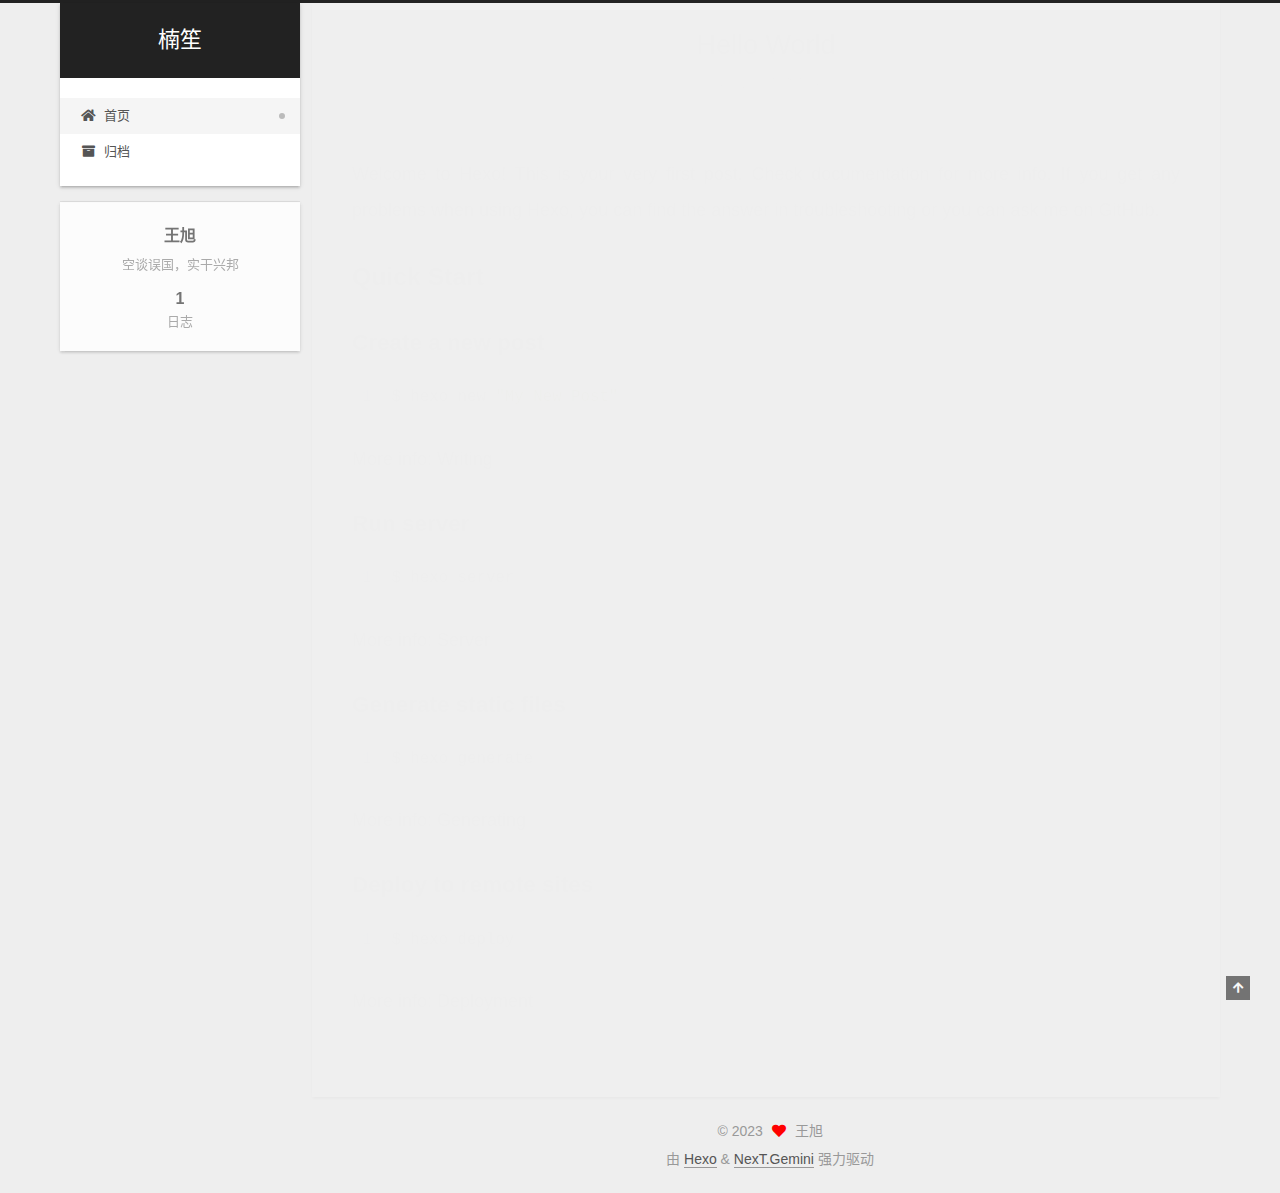
==== index.html @ dfc3b197 "Site updated: 2023-07-08 10:29:08" ====
<!DOCTYPE html>
<html lang="zh-CN">
<head>
  <meta charset="UTF-8">
<meta name="viewport" content="width=device-width, initial-scale=1, maximum-scale=2">
<meta name="theme-color" content="#222">
<meta name="generator" content="Hexo 6.3.0">
  <link rel="apple-touch-icon" sizes="180x180" href="/images/apple-touch-icon-next.png">
  <link rel="icon" type="image/png" sizes="32x32" href="/images/favicon-32x32-next.png">
  <link rel="icon" type="image/png" sizes="16x16" href="/images/favicon-16x16-next.png">
  <link rel="mask-icon" href="/images/logo.svg" color="#222">

<link rel="stylesheet" href="/css/main.css">


<link rel="stylesheet" href="/lib/font-awesome/css/all.min.css">

<script id="hexo-configurations">
    var NexT = window.NexT || {};
    var CONFIG = {"hostname":"example.com","root":"/","scheme":"Gemini","version":"7.8.0","exturl":false,"sidebar":{"position":"left","display":"post","padding":18,"offset":12,"onmobile":false},"copycode":{"enable":false,"show_result":false,"style":null},"back2top":{"enable":true,"sidebar":false,"scrollpercent":false},"bookmark":{"enable":false,"color":"#222","save":"auto"},"fancybox":false,"mediumzoom":false,"lazyload":false,"pangu":false,"comments":{"style":"tabs","active":null,"storage":true,"lazyload":false,"nav":null},"algolia":{"hits":{"per_page":10},"labels":{"input_placeholder":"Search for Posts","hits_empty":"We didn't find any results for the search: ${query}","hits_stats":"${hits} results found in ${time} ms"}},"localsearch":{"enable":false,"trigger":"auto","top_n_per_article":1,"unescape":false,"preload":false},"motion":{"enable":true,"async":false,"transition":{"post_block":"fadeIn","post_header":"slideDownIn","post_body":"slideDownIn","coll_header":"slideLeftIn","sidebar":"slideUpIn"}}};
  </script>

  <meta name="description" content="空谈误国，实干兴邦">
<meta property="og:type" content="website">
<meta property="og:title" content="楠笙">
<meta property="og:url" content="http://example.com/index.html">
<meta property="og:site_name" content="楠笙">
<meta property="og:description" content="空谈误国，实干兴邦">
<meta property="og:locale" content="zh_CN">
<meta property="article:author" content="王旭">
<meta name="twitter:card" content="summary">

<link rel="canonical" href="http://example.com/">


<script id="page-configurations">
  // https://hexo.io/docs/variables.html
  CONFIG.page = {
    sidebar: "",
    isHome : true,
    isPost : false,
    lang   : 'zh-CN'
  };
</script>

  <title>楠笙</title>
  






  <noscript>
  <style>
  .use-motion .brand,
  .use-motion .menu-item,
  .sidebar-inner,
  .use-motion .post-block,
  .use-motion .pagination,
  .use-motion .comments,
  .use-motion .post-header,
  .use-motion .post-body,
  .use-motion .collection-header { opacity: initial; }

  .use-motion .site-title,
  .use-motion .site-subtitle {
    opacity: initial;
    top: initial;
  }

  .use-motion .logo-line-before i { left: initial; }
  .use-motion .logo-line-after i { right: initial; }
  </style>
</noscript>

</head>

<body itemscope itemtype="http://schema.org/WebPage">
  <div class="container use-motion">
    <div class="headband"></div>

    <header class="header" itemscope itemtype="http://schema.org/WPHeader">
      <div class="header-inner"><div class="site-brand-container">
  <div class="site-nav-toggle">
    <div class="toggle" aria-label="切换导航栏">
      <span class="toggle-line toggle-line-first"></span>
      <span class="toggle-line toggle-line-middle"></span>
      <span class="toggle-line toggle-line-last"></span>
    </div>
  </div>

  <div class="site-meta">

    <a href="/" class="brand" rel="start">
      <span class="logo-line-before"><i></i></span>
      <h1 class="site-title">楠笙</h1>
      <span class="logo-line-after"><i></i></span>
    </a>
  </div>

  <div class="site-nav-right">
    <div class="toggle popup-trigger">
    </div>
  </div>
</div>




<nav class="site-nav">
  <ul id="menu" class="main-menu menu">
        <li class="menu-item menu-item-home">

    <a href="/" rel="section"><i class="fa fa-home fa-fw"></i>首页</a>

  </li>
        <li class="menu-item menu-item-archives">

    <a href="/archives/" rel="section"><i class="fa fa-archive fa-fw"></i>归档</a>

  </li>
  </ul>
</nav>




</div>
    </header>

    
  <div class="back-to-top">
    <i class="fa fa-arrow-up"></i>
    <span>0%</span>
  </div>


    <main class="main">
      <div class="main-inner">
        <div class="content-wrap">
          

          <div class="content index posts-expand">
            
      
  
  
  <article itemscope itemtype="http://schema.org/Article" class="post-block" lang="zh-CN">
    <link itemprop="mainEntityOfPage" href="http://example.com/2023/07/08/hello-world/">

    <span hidden itemprop="author" itemscope itemtype="http://schema.org/Person">
      <meta itemprop="image" content="/images/avatar.gif">
      <meta itemprop="name" content="王旭">
      <meta itemprop="description" content="空谈误国，实干兴邦">
    </span>

    <span hidden itemprop="publisher" itemscope itemtype="http://schema.org/Organization">
      <meta itemprop="name" content="楠笙">
    </span>
      <header class="post-header">
        <h2 class="post-title" itemprop="name headline">
          
            <a href="/2023/07/08/hello-world/" class="post-title-link" itemprop="url">Hello World</a>
        </h2>

        <div class="post-meta">
            <span class="post-meta-item">
              <span class="post-meta-item-icon">
                <i class="far fa-calendar"></i>
              </span>
              <span class="post-meta-item-text">发表于</span>

              <time title="创建时间：2023-07-08 09:35:54" itemprop="dateCreated datePublished" datetime="2023-07-08T09:35:54+08:00">2023-07-08</time>
            </span>

          

        </div>
      </header>

    
    
    
    <div class="post-body" itemprop="articleBody">

      
          <p>Welcome to <a target="_blank" rel="noopener" href="https://hexo.io/">Hexo</a>! This is your very first post. Check <a target="_blank" rel="noopener" href="https://hexo.io/docs/">documentation</a> for more info. If you get any problems when using Hexo, you can find the answer in <a target="_blank" rel="noopener" href="https://hexo.io/docs/troubleshooting.html">troubleshooting</a> or you can ask me on <a target="_blank" rel="noopener" href="https://github.com/hexojs/hexo/issues">GitHub</a>.</p>
<h2 id="Quick-Start"><a href="#Quick-Start" class="headerlink" title="Quick Start"></a>Quick Start</h2><h3 id="Create-a-new-post"><a href="#Create-a-new-post" class="headerlink" title="Create a new post"></a>Create a new post</h3><figure class="highlight bash"><table><tr><td class="gutter"><pre><span class="line">1</span><br></pre></td><td class="code"><pre><span class="line">$ hexo new <span class="string">&quot;My New Post&quot;</span></span><br></pre></td></tr></table></figure>

<p>More info: <a target="_blank" rel="noopener" href="https://hexo.io/docs/writing.html">Writing</a></p>
<h3 id="Run-server"><a href="#Run-server" class="headerlink" title="Run server"></a>Run server</h3><figure class="highlight bash"><table><tr><td class="gutter"><pre><span class="line">1</span><br></pre></td><td class="code"><pre><span class="line">$ hexo server</span><br></pre></td></tr></table></figure>

<p>More info: <a target="_blank" rel="noopener" href="https://hexo.io/docs/server.html">Server</a></p>
<h3 id="Generate-static-files"><a href="#Generate-static-files" class="headerlink" title="Generate static files"></a>Generate static files</h3><figure class="highlight bash"><table><tr><td class="gutter"><pre><span class="line">1</span><br></pre></td><td class="code"><pre><span class="line">$ hexo generate</span><br></pre></td></tr></table></figure>

<p>More info: <a target="_blank" rel="noopener" href="https://hexo.io/docs/generating.html">Generating</a></p>
<h3 id="Deploy-to-remote-sites"><a href="#Deploy-to-remote-sites" class="headerlink" title="Deploy to remote sites"></a>Deploy to remote sites</h3><figure class="highlight bash"><table><tr><td class="gutter"><pre><span class="line">1</span><br></pre></td><td class="code"><pre><span class="line">$ hexo deploy</span><br></pre></td></tr></table></figure>

<p>More info: <a target="_blank" rel="noopener" href="https://hexo.io/docs/one-command-deployment.html">Deployment</a></p>

      
    </div>

    
    
    
      <footer class="post-footer">
        <div class="post-eof"></div>
      </footer>
  </article>
  
  
  


  



          </div>
          

<script>
  window.addEventListener('tabs:register', () => {
    let { activeClass } = CONFIG.comments;
    if (CONFIG.comments.storage) {
      activeClass = localStorage.getItem('comments_active') || activeClass;
    }
    if (activeClass) {
      let activeTab = document.querySelector(`a[href="#comment-${activeClass}"]`);
      if (activeTab) {
        activeTab.click();
      }
    }
  });
  if (CONFIG.comments.storage) {
    window.addEventListener('tabs:click', event => {
      if (!event.target.matches('.tabs-comment .tab-content .tab-pane')) return;
      let commentClass = event.target.classList[1];
      localStorage.setItem('comments_active', commentClass);
    });
  }
</script>

        </div>
          
  
  <div class="toggle sidebar-toggle">
    <span class="toggle-line toggle-line-first"></span>
    <span class="toggle-line toggle-line-middle"></span>
    <span class="toggle-line toggle-line-last"></span>
  </div>

  <aside class="sidebar">
    <div class="sidebar-inner">

      <ul class="sidebar-nav motion-element">
        <li class="sidebar-nav-toc">
          文章目录
        </li>
        <li class="sidebar-nav-overview">
          站点概览
        </li>
      </ul>

      <!--noindex-->
      <div class="post-toc-wrap sidebar-panel">
      </div>
      <!--/noindex-->

      <div class="site-overview-wrap sidebar-panel">
        <div class="site-author motion-element" itemprop="author" itemscope itemtype="http://schema.org/Person">
  <p class="site-author-name" itemprop="name">王旭</p>
  <div class="site-description" itemprop="description">空谈误国，实干兴邦</div>
</div>
<div class="site-state-wrap motion-element">
  <nav class="site-state">
      <div class="site-state-item site-state-posts">
          <a href="/archives/">
        
          <span class="site-state-item-count">1</span>
          <span class="site-state-item-name">日志</span>
        </a>
      </div>
  </nav>
</div>



      </div>

    </div>
  </aside>
  <div id="sidebar-dimmer"></div>


      </div>
    </main>

    <footer class="footer">
      <div class="footer-inner">
        

        

<div class="copyright">
  
  &copy; 
  <span itemprop="copyrightYear">2023</span>
  <span class="with-love">
    <i class="fa fa-heart"></i>
  </span>
  <span class="author" itemprop="copyrightHolder">王旭</span>
</div>
  <div class="powered-by">由 <a href="https://hexo.io/" class="theme-link" rel="noopener" target="_blank">Hexo</a> & <a href="https://theme-next.org/" class="theme-link" rel="noopener" target="_blank">NexT.Gemini</a> 强力驱动
  </div>

        








      </div>
    </footer>
  </div>

  
  <script src="/lib/anime.min.js"></script>
  <script src="/lib/velocity/velocity.min.js"></script>
  <script src="/lib/velocity/velocity.ui.min.js"></script>

<script src="/js/utils.js"></script>

<script src="/js/motion.js"></script>


<script src="/js/schemes/pisces.js"></script>


<script src="/js/next-boot.js"></script>




  















  

  

</body>
</html>
---- css/main.css ----
:root {
  --body-bg-color: #eee;
  --content-bg-color: #fff;
  --card-bg-color: #f5f5f5;
  --text-color: #555;
  --blockquote-color: #666;
  --link-color: #555;
  --link-hover-color: #222;
  --brand-color: #fff;
  --brand-hover-color: #fff;
  --table-row-odd-bg-color: #f9f9f9;
  --table-row-hover-bg-color: #f5f5f5;
  --menu-item-bg-color: #f5f5f5;
  --btn-default-bg: #fff;
  --btn-default-color: #555;
  --btn-default-border-color: #555;
  --btn-default-hover-bg: #222;
  --btn-default-hover-color: #fff;
  --btn-default-hover-border-color: #222;
}
html {
  line-height: 1.15; /* 1 */
  -webkit-text-size-adjust: 100%; /* 2 */
}
body {
  margin: 0;
}
main {
  display: block;
}
h1 {
  font-size: 2em;
  margin: 0.67em 0;
}
hr {
  box-sizing: content-box; /* 1 */
  height: 0; /* 1 */
  overflow: visible; /* 2 */
}
pre {
  font-family: monospace, monospace; /* 1 */
  font-size: 1em; /* 2 */
}
a {
  background: transparent;
}
abbr[title] {
  border-bottom: none; /* 1 */
  text-decoration: underline; /* 2 */
  text-decoration: underline dotted; /* 2 */
}
b,
strong {
  font-weight: bolder;
}
code,
kbd,
samp {
  font-family: monospace, monospace; /* 1 */
  font-size: 1em; /* 2 */
}
small {
  font-size: 80%;
}
sub,
sup {
  font-size: 75%;
  line-height: 0;
  position: relative;
  vertical-align: baseline;
}
sub {
  bottom: -0.25em;
}
sup {
  top: -0.5em;
}
img {
  border-style: none;
}
button,
input,
optgroup,
select,
textarea {
  font-family: inherit; /* 1 */
  font-size: 100%; /* 1 */
  line-height: 1.15; /* 1 */
  margin: 0; /* 2 */
}
button,
input {
/* 1 */
  overflow: visible;
}
button,
select {
/* 1 */
  text-transform: none;
}
button,
[type='button'],
[type='reset'],
[type='submit'] {
  -webkit-appearance: button;
}
button::-moz-focus-inner,
[type='button']::-moz-focus-inner,
[type='reset']::-moz-focus-inner,
[type='submit']::-moz-focus-inner {
  border-style: none;
  padding: 0;
}
button:-moz-focusring,
[type='button']:-moz-focusring,
[type='reset']:-moz-focusring,
[type='submit']:-moz-focusring {
  outline: 1px dotted ButtonText;
}
fieldset {
  padding: 0.35em 0.75em 0.625em;
}
legend {
  box-sizing: border-box; /* 1 */
  color: inherit; /* 2 */
  display: table; /* 1 */
  max-width: 100%; /* 1 */
  padding: 0; /* 3 */
  white-space: normal; /* 1 */
}
progress {
  vertical-align: baseline;
}
textarea {
  overflow: auto;
}
[type='checkbox'],
[type='radio'] {
  box-sizing: border-box; /* 1 */
  padding: 0; /* 2 */
}
[type='number']::-webkit-inner-spin-button,
[type='number']::-webkit-outer-spin-button {
  height: auto;
}
[type='search'] {
  outline-offset: -2px; /* 2 */
  -webkit-appearance: textfield; /* 1 */
}
[type='search']::-webkit-search-decoration {
  -webkit-appearance: none;
}
::-webkit-file-upload-button {
  font: inherit; /* 2 */
  -webkit-appearance: button; /* 1 */
}
details {
  display: block;
}
summary {
  display: list-item;
}
template {
  display: none;
}
[hidden] {
  display: none;
}
::selection {
  background: #262a30;
  color: #eee;
}
html,
body {
  height: 100%;
}
body {
  background: var(--body-bg-color);
  color: var(--text-color);
  font-family: 'Lato', "PingFang SC", "Microsoft YaHei", sans-serif;
  font-size: 1em;
  line-height: 2;
}
@media (max-width: 991px) {
  body {
    padding-left: 0 !important;
    padding-right: 0 !important;
  }
}
h1,
h2,
h3,
h4,
h5,
h6 {
  font-family: 'Lato', "PingFang SC", "Microsoft YaHei", sans-serif;
  font-weight: bold;
  line-height: 1.5;
  margin: 20px 0 15px;
}
h1 {
  font-size: 1.5em;
}
h2 {
  font-size: 1.375em;
}
h3 {
  font-size: 1.25em;
}
h4 {
  font-size: 1.125em;
}
h5 {
  font-size: 1em;
}
h6 {
  font-size: 0.875em;
}
p {
  margin: 0 0 20px 0;
}
a,
span.exturl {
  border-bottom: 1px solid #999;
  color: var(--link-color);
  outline: 0;
  text-decoration: none;
  overflow-wrap: break-word;
  word-wrap: break-word;
  cursor: pointer;
}
a:hover,
span.exturl:hover {
  border-bottom-color: var(--link-hover-color);
  color: var(--link-hover-color);
}
iframe,
img,
video {
  display: block;
  margin-left: auto;
  margin-right: auto;
  max-width: 100%;
}
hr {
  background-image: repeating-linear-gradient(-45deg, #ddd, #ddd 4px, transparent 4px, transparent 8px);
  border: 0;
  height: 3px;
  margin: 40px 0;
}
blockquote {
  border-left: 4px solid #ddd;
  color: var(--blockquote-color);
  margin: 0;
  padding: 0 15px;
}
blockquote cite::before {
  content: '-';
  padding: 0 5px;
}
dt {
  font-weight: bold;
}
dd {
  margin: 0;
  padding: 0;
}
kbd {
  background-color: #f5f5f5;
  background-image: linear-gradient(#eee, #fff, #eee);
  border: 1px solid #ccc;
  border-radius: 0.2em;
  box-shadow: 0.1em 0.1em 0.2em rgba(0,0,0,0.1);
  color: #555;
  font-family: inherit;
  padding: 0.1em 0.3em;
  white-space: nowrap;
}
.table-container {
  overflow: auto;
}
table {
  border-collapse: collapse;
  border-spacing: 0;
  font-size: 0.875em;
  margin: 0 0 20px 0;
  width: 100%;
}
tbody tr:nth-of-type(odd) {
  background: var(--table-row-odd-bg-color);
}
tbody tr:hover {
  background: var(--table-row-hover-bg-color);
}
caption,
th,
td {
  font-weight: normal;
  padding: 8px;
  vertical-align: middle;
}
th,
td {
  border: 1px solid #ddd;
  border-bottom: 3px solid #ddd;
}
th {
  font-weight: 700;
  padding-bottom: 10px;
}
td {
  border-bottom-width: 1px;
}
.btn {
  background: var(--btn-default-bg);
  border: 2px solid var(--btn-default-border-color);
  border-radius: 2px;
  color: var(--btn-default-color);
  display: inline-block;
  font-size: 0.875em;
  line-height: 2;
  padding: 0 20px;
  text-decoration: none;
  transition-property: background-color;
  transition-delay: 0s;
  transition-duration: 0.2s;
  transition-timing-function: ease-in-out;
}
.btn:hover {
  background: var(--btn-default-hover-bg);
  border-color: var(--btn-default-hover-border-color);
  color: var(--btn-default-hover-color);
}
.btn + .btn {
  margin: 0 0 8px 8px;
}
.btn .fa-fw {
  text-align: left;
  width: 1.285714285714286em;
}
.toggle {
  line-height: 0;
}
.toggle .toggle-line {
  background: #fff;
  display: inline-block;
  height: 2px;
  left: 0;
  position: relative;
  top: 0;
  transition: all 0.4s;
  vertical-align: top;
  width: 100%;
}
.toggle .toggle-line:not(:first-child) {
  margin-top: 3px;
}
.toggle.toggle-arrow .toggle-line-first {
  left: 50%;
  top: 2px;
  transform: rotate(45deg);
  width: 50%;
}
.toggle.toggle-arrow .toggle-line-middle {
  left: 2px;
  width: 90%;
}
.toggle.toggle-arrow .toggle-line-last {
  left: 50%;
  top: -2px;
  transform: rotate(-45deg);
  width: 50%;
}
.toggle.toggle-close .toggle-line-first {
  transform: rotate(-45deg);
  top: 5px;
}
.toggle.toggle-close .toggle-line-middle {
  opacity: 0;
}
.toggle.toggle-close .toggle-line-last {
  transform: rotate(45deg);
  top: -5px;
}
.highlight,
pre {
  background: #f7f7f7;
  color: #4d4d4c;
  line-height: 1.6;
  margin: 0 auto 20px;
}
pre,
code {
  font-family: consolas, Menlo, monospace, "PingFang SC", "Microsoft YaHei";
}
code {
  background: #eee;
  border-radius: 3px;
  color: #555;
  padding: 2px 4px;
  overflow-wrap: break-word;
  word-wrap: break-word;
}
.highlight *::selection {
  background: #d6d6d6;
}
.highlight pre {
  border: 0;
  margin: 0;
  padding: 10px 0;
}
.highlight table {
  border: 0;
  margin: 0;
  width: auto;
}
.highlight td {
  border: 0;
  padding: 0;
}
.highlight figcaption {
  background: #eff2f3;
  color: #4d4d4c;
  display: flex;
  font-size: 0.875em;
  justify-content: space-between;
  line-height: 1.2;
  padding: 0.5em;
}
.highlight figcaption a {
  color: #4d4d4c;
}
.highlight figcaption a:hover {
  border-bottom-color: #4d4d4c;
}
.highlight .gutter {
  -moz-user-select: none;
  -ms-user-select: none;
  -webkit-user-select: none;
  user-select: none;
}
.highlight .gutter pre {
  background: #eff2f3;
  color: #869194;
  padding-left: 10px;
  padding-right: 10px;
  text-align: right;
}
.highlight .code pre {
  background: #f7f7f7;
  padding-left: 10px;
  width: 100%;
}
.gist table {
  width: auto;
}
.gist table td {
  border: 0;
}
pre {
  overflow: auto;
  padding: 10px;
}
pre code {
  background: none;
  color: #4d4d4c;
  font-size: 0.875em;
  padding: 0;
  text-shadow: none;
}
pre .deletion {
  background: #fdd;
}
pre .addition {
  background: #dfd;
}
pre .meta {
  color: #eab700;
  -moz-user-select: none;
  -ms-user-select: none;
  -webkit-user-select: none;
  user-select: none;
}
pre .comment {
  color: #8e908c;
}
pre .variable,
pre .attribute,
pre .tag,
pre .name,
pre .regexp,
pre .ruby .constant,
pre .xml .tag .title,
pre .xml .pi,
pre .xml .doctype,
pre .html .doctype,
pre .css .id,
pre .css .class,
pre .css .pseudo {
  color: #c82829;
}
pre .number,
pre .preprocessor,
pre .built_in,
pre .builtin-name,
pre .literal,
pre .params,
pre .constant,
pre .command {
  color: #f5871f;
}
pre .ruby .class .title,
pre .css .rules .attribute,
pre .string,
pre .symbol,
pre .value,
pre .inheritance,
pre .header,
pre .ruby .symbol,
pre .xml .cdata,
pre .special,
pre .formula {
  color: #718c00;
}
pre .title,
pre .css .hexcolor {
  color: #3e999f;
}
pre .function,
pre .python .decorator,
pre .python .title,
pre .ruby .function .title,
pre .ruby .title .keyword,
pre .perl .sub,
pre .javascript .title,
pre .coffeescript .title {
  color: #4271ae;
}
pre .keyword,
pre .javascript .function {
  color: #8959a8;
}
.blockquote-center {
  border-left: none;
  margin: 40px 0;
  padding: 0;
  position: relative;
  text-align: center;
}
.blockquote-center .fa {
  display: block;
  opacity: 0.6;
  position: absolute;
  width: 100%;
}
.blockquote-center .fa-quote-left {
  border-top: 1px solid #ccc;
  text-align: left;
  top: -20px;
}
.blockquote-center .fa-quote-right {
  border-bottom: 1px solid #ccc;
  text-align: right;
  bottom: -20px;
}
.blockquote-center p,
.blockquote-center div {
  text-align: center;
}
.post-body .group-picture img {
  margin: 0 auto;
  padding: 0 3px;
}
.group-picture-row {
  margin-bottom: 6px;
  overflow: hidden;
}
.group-picture-column {
  float: left;
  margin-bottom: 10px;
}
.post-body .label {
  color: #555;
  display: inline;
  padding: 0 2px;
}
.post-body .label.default {
  background: #f0f0f0;
}
.post-body .label.primary {
  background: #efe6f7;
}
.post-body .label.info {
  background: #e5f2f8;
}
.post-body .label.success {
  background: #e7f4e9;
}
.post-body .label.warning {
  background: #fcf6e1;
}
.post-body .label.danger {
  background: #fae8eb;
}
.post-body .tabs {
  margin-bottom: 20px;
}
.post-body .tabs,
.tabs-comment {
  display: block;
  padding-top: 10px;
  position: relative;
}
.post-body .tabs ul.nav-tabs,
.tabs-comment ul.nav-tabs {
  display: flex;
  flex-wrap: wrap;
  margin: 0;
  margin-bottom: -1px;
  padding: 0;
}
@media (max-width: 413px) {
  .post-body .tabs ul.nav-tabs,
  .tabs-comment ul.nav-tabs {
    display: block;
    margin-bottom: 5px;
  }
}
.post-body .tabs ul.nav-tabs li.tab,
.tabs-comment ul.nav-tabs li.tab {
  border-bottom: 1px solid #ddd;
  border-left: 1px solid transparent;
  border-right: 1px solid transparent;
  border-top: 3px solid transparent;
  flex-grow: 1;
  list-style-type: none;
  border-radius: 0 0 0 0;
}
@media (max-width: 413px) {
  .post-body .tabs ul.nav-tabs li.tab,
  .tabs-comment ul.nav-tabs li.tab {
    border-bottom: 1px solid transparent;
    border-left: 3px solid transparent;
    border-right: 1px solid transparent;
    border-top: 1px solid transparent;
  }
}
@media (max-width: 413px) {
  .post-body .tabs ul.nav-tabs li.tab,
  .tabs-comment ul.nav-tabs li.tab {
    border-radius: 0;
  }
}
.post-body .tabs ul.nav-tabs li.tab a,
.tabs-comment ul.nav-tabs li.tab a {
  border-bottom: initial;
  display: block;
  line-height: 1.8;
  outline: 0;
  padding: 0.25em 0.75em;
  text-align: center;
  transition-delay: 0s;
  transition-duration: 0.2s;
  transition-timing-function: ease-out;
}
.post-body .tabs ul.nav-tabs li.tab a i,
.tabs-comment ul.nav-tabs li.tab a i {
  width: 1.285714285714286em;
}
.post-body .tabs ul.nav-tabs li.tab.active,
.tabs-comment ul.nav-tabs li.tab.active {
  border-bottom: 1px solid transparent;
  border-left: 1px solid #ddd;
  border-right: 1px solid #ddd;
  border-top: 3px solid #fc6423;
}
@media (max-width: 413px) {
  .post-body .tabs ul.nav-tabs li.tab.active,
  .tabs-comment ul.nav-tabs li.tab.active {
    border-bottom: 1px solid #ddd;
    border-left: 3px solid #fc6423;
    border-right: 1px solid #ddd;
    border-top: 1px solid #ddd;
  }
}
.post-body .tabs ul.nav-tabs li.tab.active a,
.tabs-comment ul.nav-tabs li.tab.active a {
  color: var(--link-color);
  cursor: default;
}
.post-body .tabs .tab-content .tab-pane,
.tabs-comment .tab-content .tab-pane {
  border: 1px solid #ddd;
  border-top: 0;
  padding: 20px 20px 0 20px;
  border-radius: 0;
}
.post-body .tabs .tab-content .tab-pane:not(.active),
.tabs-comment .tab-content .tab-pane:not(.active) {
  display: none;
}
.post-body .tabs .tab-content .tab-pane.active,
.tabs-comment .tab-content .tab-pane.active {
  display: block;
}
.post-body .tabs .tab-content .tab-pane.active:nth-of-type(1),
.tabs-comment .tab-content .tab-pane.active:nth-of-type(1) {
  border-radius: 0 0 0 0;
}
@media (max-width: 413px) {
  .post-body .tabs .tab-content .tab-pane.active:nth-of-type(1),
  .tabs-comment .tab-content .tab-pane.active:nth-of-type(1) {
    border-radius: 0;
  }
}
.post-body .note {
  border-radius: 3px;
  margin-bottom: 20px;
  padding: 1em;
  position: relative;
  border: 1px solid #eee;
  border-left-width: 5px;
}
.post-body .note h2,
.post-body .note h3,
.post-body .note h4,
.post-body .note h5,
.post-body .note h6 {
  margin-top: 0;
  border-bottom: initial;
  margin-bottom: 0;
  padding-top: 0;
}
.post-body .note p:first-child,
.post-body .note ul:first-child,
.post-body .note ol:first-child,
.post-body .note table:first-child,
.post-body .note pre:first-child,
.post-body .note blockquote:first-child,
.post-body .note img:first-child {
  margin-top: 0;
}
.post-body .note p:last-child,
.post-body .note ul:last-child,
.post-body .note ol:last-child,
.post-body .note table:last-child,
.post-body .note pre:last-child,
.post-body .note blockquote:last-child,
.post-body .note img:last-child {
  margin-bottom: 0;
}
.post-body .note.default {
  border-left-color: #777;
}
.post-body .note.default h2,
.post-body .note.default h3,
.post-body .note.default h4,
.post-body .note.default h5,
.post-body .note.default h6 {
  color: #777;
}
.post-body .note.primary {
  border-left-color: #6f42c1;
}
.post-body .note.primary h2,
.post-body .note.primary h3,
.post-body .note.primary h4,
.post-body .note.primary h5,
.post-body .note.primary h6 {
  color: #6f42c1;
}
.post-body .note.info {
  border-left-color: #428bca;
}
.post-body .note.info h2,
.post-body .note.info h3,
.post-body .note.info h4,
.post-body .note.info h5,
.post-body .note.info h6 {
  color: #428bca;
}
.post-body .note.success {
  border-left-color: #5cb85c;
}
.post-body .note.success h2,
.post-body .note.success h3,
.post-body .note.success h4,
.post-body .note.success h5,
.post-body .note.success h6 {
  color: #5cb85c;
}
.post-body .note.warning {
  border-left-color: #f0ad4e;
}
.post-body .note.warning h2,
.post-body .note.warning h3,
.post-body .note.warning h4,
.post-body .note.warning h5,
.post-body .note.warning h6 {
  color: #f0ad4e;
}
.post-body .note.danger {
  border-left-color: #d9534f;
}
.post-body .note.danger h2,
.post-body .note.danger h3,
.post-body .note.danger h4,
.post-body .note.danger h5,
.post-body .note.danger h6 {
  color: #d9534f;
}
.pagination .prev,
.pagination .next,
.pagination .page-number,
.pagination .space {
  display: inline-block;
  margin: 0 10px;
  padding: 0 11px;
  position: relative;
  top: -1px;
}
@media (max-width: 767px) {
  .pagination .prev,
  .pagination .next,
  .pagination .page-number,
  .pagination .space {
    margin: 0 5px;
  }
}
.pagination {
  border-top: 1px solid #eee;
  margin: 120px 0 0;
  text-align: center;
}
.pagination .prev,
.pagination .next,
.pagination .page-number {
  border-bottom: 0;
  border-top: 1px solid #eee;
  transition-property: border-color;
  transition-delay: 0s;
  transition-duration: 0.2s;
  transition-timing-function: ease-in-out;
}
.pagination .prev:hover,
.pagination .next:hover,
.pagination .page-number:hover {
  border-top-color: #222;
}
.pagination .space {
  margin: 0;
  padding: 0;
}
.pagination .prev {
  margin-left: 0;
}
.pagination .next {
  margin-right: 0;
}
.pagination .page-number.current {
  background: #ccc;
  border-top-color: #ccc;
  color: #fff;
}
@media (max-width: 767px) {
  .pagination {
    border-top: none;
  }
  .pagination .prev,
  .pagination .next,
  .pagination .page-number {
    border-bottom: 1px solid #eee;
    border-top: 0;
    margin-bottom: 10px;
    padding: 0 10px;
  }
  .pagination .prev:hover,
  .pagination .next:hover,
  .pagination .page-number:hover {
    border-bottom-color: #222;
  }
}
.comments {
  margin-top: 60px;
  overflow: hidden;
}
.comment-button-group {
  display: flex;
  flex-wrap: wrap-reverse;
  justify-content: center;
  margin: 1em 0;
}
.comment-button-group .comment-button {
  margin: 0.1em 0.2em;
}
.comment-button-group .comment-button.active {
  background: var(--btn-default-hover-bg);
  border-color: var(--btn-default-hover-border-color);
  color: var(--btn-default-hover-color);
}
.comment-position {
  display: none;
}
.comment-position.active {
  display: block;
}
.tabs-comment {
  background: var(--content-bg-color);
  margin-top: 4em;
  padding-top: 0;
}
.tabs-comment .comments {
  border: 0;
  box-shadow: none;
  margin-top: 0;
  padding-top: 0;
}
.container {
  min-height: 100%;
  position: relative;
}
.main-inner {
  margin: 0 auto;
  width: calc(100% - 20px);
}
@media (min-width: 1200px) {
  .main-inner {
    width: 1160px;
  }
}
@media (min-width: 1600px) {
  .main-inner {
    width: 73%;
  }
}
@media (max-width: 767px) {
  .content-wrap {
    padding: 0 20px;
  }
}
.header {
  background: transparent;
}
.header-inner {
  margin: 0 auto;
  width: calc(100% - 20px);
}
@media (min-width: 1200px) {
  .header-inner {
    width: 1160px;
  }
}
@media (min-width: 1600px) {
  .header-inner {
    width: 73%;
  }
}
.site-brand-container {
  display: flex;
  flex-shrink: 0;
  padding: 0 10px;
}
.headband {
  background: #222;
  height: 3px;
}
.site-meta {
  flex-grow: 1;
  text-align: center;
}
@media (max-width: 767px) {
  .site-meta {
    text-align: center;
  }
}
.brand {
  border-bottom: none;
  color: var(--brand-color);
  display: inline-block;
  line-height: 1.375em;
  padding: 0 40px;
  position: relative;
}
.brand:hover {
  color: var(--brand-hover-color);
}
.site-title {
  font-family: 'Lato', "PingFang SC", "Microsoft YaHei", sans-serif;
  font-size: 1.375em;
  font-weight: normal;
  margin: 0;
}
.site-subtitle {
  color: #ddd;
  font-size: 0.8125em;
  margin: 10px 0;
}
.use-motion .brand {
  opacity: 0;
}
.use-motion .site-title,
.use-motion .site-subtitle,
.use-motion .custom-logo-image {
  opacity: 0;
  position: relative;
  top: -10px;
}
.site-nav-toggle,
.site-nav-right {
  display: none;
}
@media (max-width: 767px) {
  .site-nav-toggle,
  .site-nav-right {
    display: flex;
    flex-direction: column;
    justify-content: center;
  }
}
.site-nav-toggle .toggle,
.site-nav-right .toggle {
  color: var(--text-color);
  padding: 10px;
  width: 22px;
}
.site-nav-toggle .toggle .toggle-line,
.site-nav-right .toggle .toggle-line {
  background: var(--text-color);
  border-radius: 1px;
}
.site-nav {
  display: block;
}
@media (max-width: 767px) {
  .site-nav {
    clear: both;
    display: none;
  }
}
.site-nav.site-nav-on {
  display: block;
}
.menu {
  margin-top: 20px;
  padding-left: 0;
  text-align: center;
}
.menu-item {
  display: inline-block;
  list-style: none;
  margin: 0 10px;
}
@media (max-width: 767px) {
  .menu-item {
    display: block;
    margin-top: 10px;
  }
  .menu-item.menu-item-search {
    display: none;
  }
}
.menu-item a,
.menu-item span.exturl {
  border-bottom: 0;
  display: block;
  font-size: 0.8125em;
  transition-property: border-color;
  transition-delay: 0s;
  transition-duration: 0.2s;
  transition-timing-function: ease-in-out;
}
@media (hover: none) {
  .menu-item a:hover,
  .menu-item span.exturl:hover {
    border-bottom-color: transparent !important;
  }
}
.menu-item .fa,
.menu-item .fab,
.menu-item .far,
.menu-item .fas {
  margin-right: 8px;
}
.menu-item .badge {
  display: inline-block;
  font-weight: bold;
  line-height: 1;
  margin-left: 0.35em;
  margin-top: 0.35em;
  text-align: center;
  white-space: nowrap;
}
@media (max-width: 767px) {
  .menu-item .badge {
    float: right;
    margin-left: 0;
  }
}
.menu-item-active a,
.menu .menu-item a:hover,
.menu .menu-item span.exturl:hover {
  background: var(--menu-item-bg-color);
}
.use-motion .menu-item {
  opacity: 0;
}
.sidebar {
  background: #222;
  bottom: 0;
  box-shadow: inset 0 2px 6px #000;
  position: fixed;
  top: 0;
}
@media (max-width: 991px) {
  .sidebar {
    display: none;
  }
}
.sidebar-inner {
  color: #999;
  padding: 18px 10px;
  text-align: center;
}
.cc-license {
  margin-top: 10px;
  text-align: center;
}
.cc-license .cc-opacity {
  border-bottom: none;
  opacity: 0.7;
}
.cc-license .cc-opacity:hover {
  opacity: 0.9;
}
.cc-license img {
  display: inline-block;
}
.site-author-image {
  border: 1px solid #eee;
  display: block;
  margin: 0 auto;
  max-width: 120px;
  padding: 2px;
}
.site-author-name {
  color: var(--text-color);
  font-weight: 600;
  margin: 0;
  text-align: center;
}
.site-description {
  color: #999;
  font-size: 0.8125em;
  margin-top: 0;
  text-align: center;
}
.links-of-author {
  margin-top: 15px;
}
.links-of-author a,
.links-of-author span.exturl {
  border-bottom-color: #555;
  display: inline-block;
  font-size: 0.8125em;
  margin-bottom: 10px;
  margin-right: 10px;
  vertical-align: middle;
}
.links-of-author a::before,
.links-of-author span.exturl::before {
  background: #d5bb81;
  border-radius: 50%;
  content: ' ';
  display: inline-block;
  height: 4px;
  margin-right: 3px;
  vertical-align: middle;
  width: 4px;
}
.sidebar-button {
  margin-top: 15px;
}
.sidebar-button a {
  border: 1px solid #fc6423;
  border-radius: 4px;
  color: #fc6423;
  display: inline-block;
  padding: 0 15px;
}
.sidebar-button a .fa,
.sidebar-button a .fab,
.sidebar-button a .far,
.sidebar-button a .fas {
  margin-right: 5px;
}
.sidebar-button a:hover {
  background: #fc6423;
  border: 1px solid #fc6423;
  color: #fff;
}
.sidebar-button a:hover .fa,
.sidebar-button a:hover .fab,
.sidebar-button a:hover .far,
.sidebar-button a:hover .fas {
  color: #fff;
}
.links-of-blogroll {
  font-size: 0.8125em;
  margin-top: 10px;
}
.links-of-blogroll-title {
  font-size: 0.875em;
  font-weight: 600;
  margin-top: 0;
}
.links-of-blogroll-list {
  list-style: none;
  margin: 0;
  padding: 0;
}
#sidebar-dimmer {
  display: none;
}
@media (max-width: 767px) {
  #sidebar-dimmer {
    background: #000;
    display: block;
    height: 100%;
    left: 100%;
    opacity: 0;
    position: fixed;
    top: 0;
    width: 100%;
    z-index: 1100;
  }
  .sidebar-active + #sidebar-dimmer {
    opacity: 0.7;
    transform: translateX(-100%);
    transition: opacity 0.5s;
  }
}
.sidebar-nav {
  margin: 0;
  padding-bottom: 20px;
  padding-left: 0;
}
.sidebar-nav li {
  border-bottom: 1px solid transparent;
  color: var(--text-color);
  cursor: pointer;
  display: inline-block;
  font-size: 0.875em;
}
.sidebar-nav li.sidebar-nav-overview {
  margin-left: 10px;
}
.sidebar-nav li:hover {
  color: #fc6423;
}
.sidebar-nav .sidebar-nav-active {
  border-bottom-color: #fc6423;
  color: #fc6423;
}
.sidebar-nav .sidebar-nav-active:hover {
  color: #fc6423;
}
.sidebar-panel {
  display: none;
  overflow-x: hidden;
  overflow-y: auto;
}
.sidebar-panel-active {
  display: block;
}
.sidebar-toggle {
  background: #222;
  bottom: 45px;
  cursor: pointer;
  height: 14px;
  left: 30px;
  padding: 5px;
  position: fixed;
  width: 14px;
  z-index: 1300;
}
@media (max-width: 991px) {
  .sidebar-toggle {
    left: 20px;
    opacity: 0.8;
    display: none;
  }
}
.sidebar-toggle:hover .toggle-line {
  background: #fc6423;
}
.post-toc {
  font-size: 0.875em;
}
.post-toc ol {
  list-style: none;
  margin: 0;
  padding: 0 2px 5px 10px;
  text-align: left;
}
.post-toc ol > ol {
  padding-left: 0;
}
.post-toc ol a {
  transition-property: all;
  transition-delay: 0s;
  transition-duration: 0.2s;
  transition-timing-function: ease-in-out;
}
.post-toc .nav-item {
  line-height: 1.8;
  overflow: hidden;
  text-overflow: ellipsis;
  white-space: nowrap;
}
.post-toc .nav .nav-child {
  display: none;
}
.post-toc .nav .active > .nav-child {
  display: block;
}
.post-toc .nav .active-current > .nav-child {
  display: block;
}
.post-toc .nav .active-current > .nav-child > .nav-item {
  display: block;
}
.post-toc .nav .active > a {
  border-bottom-color: #fc6423;
  color: #fc6423;
}
.post-toc .nav .active-current > a {
  color: #fc6423;
}
.post-toc .nav .active-current > a:hover {
  color: #fc6423;
}
.site-state {
  display: flex;
  justify-content: center;
  line-height: 1.4;
  margin-top: 10px;
  overflow: hidden;
  text-align: center;
  white-space: nowrap;
}
.site-state-item {
  padding: 0 15px;
}
.site-state-item:not(:first-child) {
  border-left: 1px solid #eee;
}
.site-state-item a {
  border-bottom: none;
}
.site-state-item-count {
  display: block;
  font-size: 1em;
  font-weight: 600;
  text-align: center;
}
.site-state-item-name {
  color: #999;
  font-size: 0.8125em;
}
.footer {
  color: #999;
  font-size: 0.875em;
  padding: 20px 0;
}
.footer.footer-fixed {
  bottom: 0;
  left: 0;
  position: absolute;
  right: 0;
}
.footer-inner {
  box-sizing: border-box;
  margin: 0 auto;
  text-align: center;
  width: calc(100% - 20px);
}
@media (min-width: 1200px) {
  .footer-inner {
    width: 1160px;
  }
}
@media (min-width: 1600px) {
  .footer-inner {
    width: 73%;
  }
}
.languages {
  display: inline-block;
  font-size: 1.125em;
  position: relative;
}
.languages .lang-select-label span {
  margin: 0 0.5em;
}
.languages .lang-select {
  height: 100%;
  left: 0;
  opacity: 0;
  position: absolute;
  top: 0;
  width: 100%;
}
.with-love {
  color: #ff0000;
  display: inline-block;
  margin: 0 5px;
}
.powered-by,
.theme-info {
  display: inline-block;
}
@-moz-keyframes iconAnimate {
  0%, 100% {
    transform: scale(1);
  }
  10%, 30% {
    transform: scale(0.9);
  }
  20%, 40%, 60%, 80% {
    transform: scale(1.1);
  }
  50%, 70% {
    transform: scale(1.1);
  }
}
@-webkit-keyframes iconAnimate {
  0%, 100% {
    transform: scale(1);
  }
  10%, 30% {
    transform: scale(0.9);
  }
  20%, 40%, 60%, 80% {
    transform: scale(1.1);
  }
  50%, 70% {
    transform: scale(1.1);
  }
}
@-o-keyframes iconAnimate {
  0%, 100% {
    transform: scale(1);
  }
  10%, 30% {
    transform: scale(0.9);
  }
  20%, 40%, 60%, 80% {
    transform: scale(1.1);
  }
  50%, 70% {
    transform: scale(1.1);
  }
}
@keyframes iconAnimate {
  0%, 100% {
    transform: scale(1);
  }
  10%, 30% {
    transform: scale(0.9);
  }
  20%, 40%, 60%, 80% {
    transform: scale(1.1);
  }
  50%, 70% {
    transform: scale(1.1);
  }
}
.back-to-top {
  font-size: 12px;
  text-align: center;
  transition-delay: 0s;
  transition-duration: 0.2s;
  transition-timing-function: ease-in-out;
}
.back-to-top {
  background: #222;
  bottom: -100px;
  box-sizing: border-box;
  color: #fff;
  cursor: pointer;
  left: 30px;
  opacity: 0.6;
  padding: 0 6px;
  position: fixed;
  transition-property: bottom;
  z-index: 1300;
  width: 24px;
}
.back-to-top span {
  display: none;
}
.back-to-top:hover {
  color: #fc6423;
}
.back-to-top.back-to-top-on {
  bottom: 30px;
}
@media (max-width: 991px) {
  .back-to-top {
    left: 20px;
    opacity: 0.8;
  }
}
.post-body {
  font-family: 'Lato', "PingFang SC", "Microsoft YaHei", sans-serif;
  overflow-wrap: break-word;
  word-wrap: break-word;
}
@media (min-width: 1200px) {
  .post-body {
    font-size: 1.125em;
  }
}
.post-body .exturl .fa {
  font-size: 0.875em;
  margin-left: 4px;
}
.post-body .image-caption,
.post-body .figure .caption {
  color: #999;
  font-size: 0.875em;
  font-weight: bold;
  line-height: 1;
  margin: -20px auto 15px;
  text-align: center;
}
.post-sticky-flag {
  display: inline-block;
  transform: rotate(30deg);
}
.post-button {
  margin-top: 40px;
  text-align: center;
}
.use-motion .post-block,
.use-motion .pagination,
.use-motion .comments {
  opacity: 0;
}
.use-motion .post-header {
  opacity: 0;
}
.use-motion .post-body {
  opacity: 0;
}
.use-motion .collection-header {
  opacity: 0;
}
.posts-collapse {
  margin-left: 35px;
  position: relative;
}
@media (max-width: 767px) {
  .posts-collapse {
    margin-left: 0px;
    margin-right: 0px;
  }
}
.posts-collapse .collection-title {
  font-size: 1.125em;
  position: relative;
}
.posts-collapse .collection-title::before {
  background: #999;
  border: 1px solid #fff;
  border-radius: 50%;
  content: ' ';
  height: 10px;
  left: 0;
  margin-left: -6px;
  margin-top: -4px;
  position: absolute;
  top: 50%;
  width: 10px;
}
.posts-collapse .collection-year {
  font-size: 1.5em;
  font-weight: bold;
  margin: 60px 0;
  position: relative;
}
.posts-collapse .collection-year::before {
  background: #bbb;
  border-radius: 50%;
  content: ' ';
  height: 8px;
  left: 0;
  margin-left: -4px;
  margin-top: -4px;
  position: absolute;
  top: 50%;
  width: 8px;
}
.posts-collapse .collection-header {
  display: block;
  margin: 0 0 0 20px;
}
.posts-collapse .collection-header small {
  color: #bbb;
  margin-left: 5px;
}
.posts-collapse .post-header {
  border-bottom: 1px dashed #ccc;
  margin: 30px 0;
  padding-left: 15px;
  position: relative;
  transition-property: border;
  transition-delay: 0s;
  transition-duration: 0.2s;
  transition-timing-function: ease-in-out;
}
.posts-collapse .post-header::before {
  background: #bbb;
  border: 1px solid #fff;
  border-radius: 50%;
  content: ' ';
  height: 6px;
  left: 0;
  margin-left: -4px;
  position: absolute;
  top: 0.75em;
  transition-property: background;
  width: 6px;
  transition-delay: 0s;
  transition-duration: 0.2s;
  transition-timing-function: ease-in-out;
}
.posts-collapse .post-header:hover {
  border-bottom-color: #666;
}
.posts-collapse .post-header:hover::before {
  background: #222;
}
.posts-collapse .post-meta {
  display: inline;
  font-size: 0.75em;
  margin-right: 10px;
}
.posts-collapse .post-title {
  display: inline;
}
.posts-collapse .post-title a,
.posts-collapse .post-title span.exturl {
  border-bottom: none;
  color: var(--link-color);
}
.posts-collapse .post-title .fa-external-link-alt {
  font-size: 0.875em;
  margin-left: 5px;
}
.posts-collapse::before {
  background: #f5f5f5;
  content: ' ';
  height: 100%;
  left: 0;
  margin-left: -2px;
  position: absolute;
  top: 1.25em;
  width: 4px;
}
.post-eof {
  background: #ccc;
  height: 1px;
  margin: 80px auto 60px;
  text-align: center;
  width: 8%;
}
.post-block:last-of-type .post-eof {
  display: none;
}
.content {
  padding-top: 40px;
}
@media (min-width: 992px) {
  .post-body {
    text-align: justify;
  }
}
@media (max-width: 991px) {
  .post-body {
    text-align: justify;
  }
}
.post-body h1,
.post-body h2,
.post-body h3,
.post-body h4,
.post-body h5,
.post-body h6 {
  padding-top: 10px;
}
.post-body h1 .header-anchor,
.post-body h2 .header-anchor,
.post-body h3 .header-anchor,
.post-body h4 .header-anchor,
.post-body h5 .header-anchor,
.post-body h6 .header-anchor {
  border-bottom-style: none;
  color: #ccc;
  float: right;
  margin-left: 10px;
  visibility: hidden;
}
.post-body h1 .header-anchor:hover,
.post-body h2 .header-anchor:hover,
.post-body h3 .header-anchor:hover,
.post-body h4 .header-anchor:hover,
.post-body h5 .header-anchor:hover,
.post-body h6 .header-anchor:hover {
  color: inherit;
}
.post-body h1:hover .header-anchor,
.post-body h2:hover .header-anchor,
.post-body h3:hover .header-anchor,
.post-body h4:hover .header-anchor,
.post-body h5:hover .header-anchor,
.post-body h6:hover .header-anchor {
  visibility: visible;
}
.post-body iframe,
.post-body img,
.post-body video {
  margin-bottom: 20px;
}
.post-body .video-container {
  height: 0;
  margin-bottom: 20px;
  overflow: hidden;
  padding-top: 75%;
  position: relative;
  width: 100%;
}
.post-body .video-container iframe,
.post-body .video-container object,
.post-body .video-container embed {
  height: 100%;
  left: 0;
  margin: 0;
  position: absolute;
  top: 0;
  width: 100%;
}
.post-gallery {
  align-items: center;
  display: grid;
  grid-gap: 10px;
  grid-template-columns: 1fr 1fr 1fr;
  margin-bottom: 20px;
}
@media (max-width: 767px) {
  .post-gallery {
    grid-template-columns: 1fr 1fr;
  }
}
.post-gallery a {
  border: 0;
}
.post-gallery img {
  margin: 0;
}
.posts-expand .post-header {
  font-size: 1.125em;
}
.posts-expand .post-title {
  font-size: 1.5em;
  font-weight: normal;
  margin: initial;
  text-align: center;
  overflow-wrap: break-word;
  word-wrap: break-word;
}
.posts-expand .post-title-link {
  border-bottom: none;
  color: var(--link-color);
  display: inline-block;
  position: relative;
  vertical-align: top;
}
.posts-expand .post-title-link::before {
  background: var(--link-color);
  bottom: 0;
  content: '';
  height: 2px;
  left: 0;
  position: absolute;
  transform: scaleX(0);
  visibility: hidden;
  width: 100%;
  transition-delay: 0s;
  transition-duration: 0.2s;
  transition-timing-function: ease-in-out;
}
.posts-expand .post-title-link:hover::before {
  transform: scaleX(1);
  visibility: visible;
}
.posts-expand .post-title-link .fa-external-link-alt {
  font-size: 0.875em;
  margin-left: 5px;
}
.posts-expand .post-meta {
  color: #999;
  font-family: 'Lato', "PingFang SC", "Microsoft YaHei", sans-serif;
  font-size: 0.75em;
  margin: 3px 0 60px 0;
  text-align: center;
}
.posts-expand .post-meta .post-description {
  font-size: 0.875em;
  margin-top: 2px;
}
.posts-expand .post-meta time {
  border-bottom: 1px dashed #999;
  cursor: pointer;
}
.post-meta .post-meta-item + .post-meta-item::before {
  content: '|';
  margin: 0 0.5em;
}
.post-meta-divider {
  margin: 0 0.5em;
}
.post-meta-item-icon {
  margin-right: 3px;
}
@media (max-width: 991px) {
  .post-meta-item-icon {
    display: inline-block;
  }
}
@media (max-width: 991px) {
  .post-meta-item-text {
    display: none;
  }
}
.post-nav {
  border-top: 1px solid #eee;
  display: flex;
  justify-content: space-between;
  margin-top: 15px;
  padding: 10px 5px 0;
}
.post-nav-item {
  flex: 1;
}
.post-nav-item a {
  border-bottom: none;
  display: block;
  font-size: 0.875em;
  line-height: 1.6;
  position: relative;
}
.post-nav-item a:active {
  top: 2px;
}
.post-nav-item .fa {
  font-size: 0.75em;
}
.post-nav-item:first-child {
  margin-right: 15px;
}
.post-nav-item:first-child .fa {
  margin-right: 5px;
}
.post-nav-item:last-child {
  margin-left: 15px;
  text-align: right;
}
.post-nav-item:last-child .fa {
  margin-left: 5px;
}
.rtl.post-body p,
.rtl.post-body a,
.rtl.post-body h1,
.rtl.post-body h2,
.rtl.post-body h3,
.rtl.post-body h4,
.rtl.post-body h5,
.rtl.post-body h6,
.rtl.post-body li,
.rtl.post-body ul,
.rtl.post-body ol {
  direction: rtl;
  font-family: UKIJ Ekran;
}
.rtl.post-title {
  font-family: UKIJ Ekran;
}
.post-tags {
  margin-top: 40px;
  text-align: center;
}
.post-tags a {
  display: inline-block;
  font-size: 0.8125em;
}
.post-tags a:not(:last-child) {
  margin-right: 10px;
}
.post-widgets {
  border-top: 1px solid #eee;
  margin-top: 15px;
  text-align: center;
}
.wp_rating {
  height: 20px;
  line-height: 20px;
  margin-top: 10px;
  padding-top: 6px;
  text-align: center;
}
.social-like {
  display: flex;
  font-size: 0.875em;
  justify-content: center;
  text-align: center;
}
.reward-container {
  margin: 20px auto;
  padding: 10px 0;
  text-align: center;
  width: 90%;
}
.reward-container button {
  background: transparent;
  border: 1px solid #fc6423;
  border-radius: 0;
  color: #fc6423;
  cursor: pointer;
  line-height: 2;
  outline: 0;
  padding: 0 15px;
  vertical-align: text-top;
}
.reward-container button:hover {
  background: #fc6423;
  border: 1px solid transparent;
  color: #fa9366;
}
#qr {
  padding-top: 20px;
}
#qr a {
  border: 0;
}
#qr img {
  display: inline-block;
  margin: 0.8em 2em 0 2em;
  max-width: 100%;
  width: 180px;
}
#qr p {
  text-align: center;
}
.category-all-page .category-all-title {
  text-align: center;
}
.category-all-page .category-all {
  margin-top: 20px;
}
.category-all-page .category-list {
  list-style: none;
  margin: 0;
  padding: 0;
}
.category-all-page .category-list-item {
  margin: 5px 10px;
}
.category-all-page .category-list-count {
  color: #bbb;
}
.category-all-page .category-list-count::before {
  content: ' (';
  display: inline;
}
.category-all-page .category-list-count::after {
  content: ') ';
  display: inline;
}
.category-all-page .category-list-child {
  padding-left: 10px;
}
.event-list {
  padding: 0;
}
.event-list hr {
  background: #222;
  margin: 20px 0 45px 0;
}
.event-list hr::after {
  background: #222;
  color: #fff;
  content: 'NOW';
  display: inline-block;
  font-weight: bold;
  padding: 0 5px;
  text-align: right;
}
.event-list .event {
  background: #222;
  margin: 20px 0;
  min-height: 40px;
  padding: 15px 0 15px 10px;
}
.event-list .event .event-summary {
  color: #fff;
  margin: 0;
  padding-bottom: 3px;
}
.event-list .event .event-summary::before {
  animation: dot-flash 1s alternate infinite ease-in-out;
  color: #fff;
  content: '\f111';
  display: inline-block;
  font-size: 10px;
  margin-right: 25px;
  vertical-align: middle;
  font-family: 'Font Awesome 5 Free';
  font-weight: 900;
}
.event-list .event .event-relative-time {
  color: #bbb;
  display: inline-block;
  font-size: 12px;
  font-weight: normal;
  padding-left: 12px;
}
.event-list .event .event-details {
  color: #fff;
  display: block;
  line-height: 18px;
  margin-left: 56px;
  padding-bottom: 6px;
  padding-top: 3px;
  text-indent: -24px;
}
.event-list .event .event-details::before {
  color: #fff;
  display: inline-block;
  margin-right: 9px;
  text-align: center;
  text-indent: 0;
  width: 14px;
  font-family: 'Font Awesome 5 Free';
  font-weight: 900;
}
.event-list .event .event-details.event-location::before {
  content: '\f041';
}
.event-list .event .event-details.event-duration::before {
  content: '\f017';
}
.event-list .event-past {
  background: #f5f5f5;
}
.event-list .event-past .event-summary,
.event-list .event-past .event-details {
  color: #bbb;
  opacity: 0.9;
}
.event-list .event-past .event-summary::before,
.event-list .event-past .event-details::before {
  animation: none;
  color: #bbb;
}
@-moz-keyframes dot-flash {
  from {
    opacity: 1;
    transform: scale(1);
  }
  to {
    opacity: 0;
    transform: scale(0.8);
  }
}
@-webkit-keyframes dot-flash {
  from {
    opacity: 1;
    transform: scale(1);
  }
  to {
    opacity: 0;
    transform: scale(0.8);
  }
}
@-o-keyframes dot-flash {
  from {
    opacity: 1;
    transform: scale(1);
  }
  to {
    opacity: 0;
    transform: scale(0.8);
  }
}
@keyframes dot-flash {
  from {
    opacity: 1;
    transform: scale(1);
  }
  to {
    opacity: 0;
    transform: scale(0.8);
  }
}
ul.breadcrumb {
  font-size: 0.75em;
  list-style: none;
  margin: 1em 0;
  padding: 0 2em;
  text-align: center;
}
ul.breadcrumb li {
  display: inline;
}
ul.breadcrumb li + li::before {
  content: '/\00a0';
  font-weight: normal;
  padding: 0.5em;
}
ul.breadcrumb li + li:last-child {
  font-weight: bold;
}
.tag-cloud {
  text-align: center;
}
.tag-cloud a {
  display: inline-block;
  margin: 10px;
}
.tag-cloud a:hover {
  color: var(--link-hover-color) !important;
}
.header {
  margin: 0 auto;
  position: relative;
  width: calc(100% - 20px);
}
@media (min-width: 1200px) {
  .header {
    width: 1160px;
  }
}
@media (min-width: 1600px) {
  .header {
    width: 73%;
  }
}
@media (max-width: 991px) {
  .header {
    width: auto;
  }
}
.header-inner {
  background: var(--content-bg-color);
  border-radius: initial;
  box-shadow: 0 2px 2px 0 rgba(0,0,0,0.12), 0 3px 1px -2px rgba(0,0,0,0.06), 0 1px 5px 0 rgba(0,0,0,0.12);
  overflow: hidden;
  padding: 0;
  position: absolute;
  top: 0;
  width: 240px;
}
@media (min-width: 1200px) {
  .header-inner {
    width: 240px;
  }
}
@media (max-width: 991px) {
  .header-inner {
    border-radius: initial;
    position: relative;
    width: auto;
  }
}
.main-inner {
  align-items: flex-start;
  display: flex;
  justify-content: space-between;
  flex-direction: row-reverse;
}
@media (max-width: 991px) {
  .main-inner {
    width: auto;
  }
}
.content-wrap {
  background: var(--content-bg-color);
  border-radius: initial;
  box-shadow: 0 2px 2px 0 rgba(0,0,0,0.12), 0 3px 1px -2px rgba(0,0,0,0.06), 0 1px 5px 0 rgba(0,0,0,0.12);
  box-sizing: border-box;
  padding: 40px;
  width: calc(100% - 252px);
}
@media (max-width: 991px) {
  .content-wrap {
    border-radius: initial;
    padding: 20px;
    width: 100%;
  }
}
.footer-inner {
  padding-left: 260px;
}
.back-to-top {
  left: auto;
  right: 30px;
}
@media (max-width: 991px) {
  .back-to-top {
    right: 20px;
  }
}
@media (max-width: 991px) {
  .footer-inner {
    padding-left: 0;
    padding-right: 0;
    width: auto;
  }
}
.site-brand-container {
  background: #222;
}
@media (max-width: 991px) {
  .site-brand-container {
    box-shadow: 0 0 16px rgba(0,0,0,0.5);
  }
}
.site-meta {
  padding: 20px 0;
}
.brand {
  padding: 0;
}
.site-subtitle {
  margin: 10px 10px 0;
}
.custom-logo-image {
  margin-top: 20px;
}
@media (max-width: 991px) {
  .custom-logo-image {
    display: none;
  }
}
@media (min-width: 768px) and (max-width: 991px) {
  .site-nav-toggle,
  .site-nav-right {
    display: flex;
    flex-direction: column;
    justify-content: center;
  }
}
.site-nav-toggle .toggle,
.site-nav-right .toggle {
  color: #fff;
}
.site-nav-toggle .toggle .toggle-line,
.site-nav-right .toggle .toggle-line {
  background: #fff;
}
@media (min-width: 768px) and (max-width: 991px) {
  .site-nav {
    display: none;
  }
}
.menu .menu-item {
  display: block;
  margin: 0;
}
.menu .menu-item a,
.menu .menu-item span.exturl {
  padding: 5px 20px;
  position: relative;
  text-align: left;
  transition-property: background-color;
}
@media (max-width: 991px) {
  .menu .menu-item.menu-item-search {
    display: none;
  }
}
.menu .menu-item .badge {
  background: #ccc;
  border-radius: 10px;
  color: #fff;
  float: right;
  padding: 2px 5px;
  text-shadow: 1px 1px 0 rgba(0,0,0,0.1);
  vertical-align: middle;
}
.main-menu .menu-item-active a::after {
  background: #bbb;
  border-radius: 50%;
  content: ' ';
  height: 6px;
  margin-top: -3px;
  position: absolute;
  right: 15px;
  top: 50%;
  width: 6px;
}
.sub-menu {
  background: var(--content-bg-color);
  border-bottom: 1px solid #ddd;
  margin: 0;
  padding: 6px 0;
}
.sub-menu .menu-item {
  display: inline-block;
}
.sub-menu .menu-item a,
.sub-menu .menu-item span.exturl {
  background: transparent;
  margin: 5px 10px;
  padding: initial;
}
.sub-menu .menu-item a:hover,
.sub-menu .menu-item span.exturl:hover {
  background: transparent;
  color: #fc6423;
}
.sub-menu .menu-item-active a {
  border-bottom-color: #fc6423;
  color: #fc6423;
}
.sub-menu .menu-item-active a:hover {
  border-bottom-color: #fc6423;
}
.sidebar {
  background: var(--body-bg-color);
  box-shadow: none;
  margin-top: 100%;
  position: static;
  width: 240px;
}
@media (max-width: 991px) {
  .sidebar {
    display: none;
  }
}
.sidebar-toggle {
  display: none;
}
.sidebar-inner {
  background: var(--content-bg-color);
  border-radius: initial;
  box-shadow: 0 2px 2px 0 rgba(0,0,0,0.12), 0 3px 1px -2px rgba(0,0,0,0.06), 0 1px 5px 0 rgba(0,0,0,0.12), 0 -1px 0.5px 0 rgba(0,0,0,0.09);
  box-sizing: border-box;
  color: var(--text-color);
  width: 240px;
  opacity: 0;
}
.sidebar-inner.affix {
  position: fixed;
  top: 12px;
}
.sidebar-inner.affix-bottom {
  position: absolute;
}
.site-state-item {
  padding: 0 10px;
}
.sidebar-button {
  border-bottom: 1px dotted #ccc;
  border-top: 1px dotted #ccc;
  margin-top: 10px;
  text-align: center;
}
.sidebar-button a {
  border: 0;
  color: #fc6423;
  display: block;
}
.sidebar-button a:hover {
  background: none;
  border: 0;
  color: #e34603;
}
.sidebar-button a:hover .fa,
.sidebar-button a:hover .fab,
.sidebar-button a:hover .far,
.sidebar-button a:hover .fas {
  color: #e34603;
}
.links-of-author {
  display: flex;
  flex-wrap: wrap;
  margin-top: 10px;
  justify-content: center;
}
.links-of-author-item {
  margin: 5px 0 0;
  width: 50%;
}
.links-of-author-item a,
.links-of-author-item span.exturl {
  box-sizing: border-box;
  display: inline-block;
  margin-bottom: 0;
  margin-right: 0;
  max-width: 216px;
  overflow: hidden;
  padding: 0 5px;
  text-overflow: ellipsis;
  white-space: nowrap;
}
.links-of-author-item a,
.links-of-author-item span.exturl {
  border-bottom: none;
  display: block;
  text-decoration: none;
}
.links-of-author-item a::before,
.links-of-author-item span.exturl::before {
  display: none;
}
.links-of-author-item a:hover,
.links-of-author-item span.exturl:hover {
  background: var(--body-bg-color);
  border-radius: 4px;
}
.links-of-author-item .fa,
.links-of-author-item .fab,
.links-of-author-item .far,
.links-of-author-item .fas {
  margin-right: 2px;
}
.links-of-blogroll-item {
  padding: 0;
}
.content-wrap {
  background: initial;
  box-shadow: initial;
  padding: initial;
}
.post-block {
  background: var(--content-bg-color);
  border-radius: initial;
  box-shadow: 0 2px 2px 0 rgba(0,0,0,0.12), 0 3px 1px -2px rgba(0,0,0,0.06), 0 1px 5px 0 rgba(0,0,0,0.12);
  padding: 40px;
}
.post-block + .post-block {
  border-radius: initial;
  box-shadow: 0 2px 2px 0 rgba(0,0,0,0.12), 0 3px 1px -2px rgba(0,0,0,0.06), 0 1px 5px 0 rgba(0,0,0,0.12), 0 -1px 0.5px 0 rgba(0,0,0,0.09);
  margin-top: 12px;
}
.comments {
  background: var(--content-bg-color);
  border-radius: initial;
  box-shadow: 0 2px 2px 0 rgba(0,0,0,0.12), 0 3px 1px -2px rgba(0,0,0,0.06), 0 1px 5px 0 rgba(0,0,0,0.12), 0 -1px 0.5px 0 rgba(0,0,0,0.09);
  margin-top: 12px;
  padding: 40px;
}
.tabs-comment {
  margin-top: 1em;
}
.content {
  padding-top: initial;
}
.post-eof {
  display: none;
}
.pagination {
  background: var(--content-bg-color);
  border-radius: initial;
  border-top: initial;
  box-shadow: 0 2px 2px 0 rgba(0,0,0,0.12), 0 3px 1px -2px rgba(0,0,0,0.06), 0 1px 5px 0 rgba(0,0,0,0.12), 0 -1px 0.5px 0 rgba(0,0,0,0.09);
  margin: 12px 0 0;
  padding: 10px 0 10px;
}
.pagination .prev,
.pagination .next,
.pagination .page-number {
  margin-bottom: initial;
  top: initial;
}
.main {
  padding-bottom: initial;
}
.footer {
  bottom: auto;
}
.sub-menu {
  border-bottom: initial;
  box-shadow: 0 2px 2px 0 rgba(0,0,0,0.12), 0 3px 1px -2px rgba(0,0,0,0.06), 0 1px 5px 0 rgba(0,0,0,0.12);
}
.sub-menu + .content .post-block {
  box-shadow: 0 2px 2px 0 rgba(0,0,0,0.12), 0 3px 1px -2px rgba(0,0,0,0.06), 0 1px 5px 0 rgba(0,0,0,0.12), 0 -1px 0.5px 0 rgba(0,0,0,0.09);
  margin-top: 12px;
}
@media (min-width: 768px) and (max-width: 991px) {
  .sub-menu + .content .post-block {
    margin-top: 10px;
  }
}
@media (max-width: 767px) {
  .sub-menu + .content .post-block {
    margin-top: 8px;
  }
}
.post-body h1,
.post-body h2 {
  border-bottom: 1px solid #eee;
}
.post-body h3 {
  border-bottom: 1px dotted #eee;
}
@media (min-width: 768px) and (max-width: 991px) {
  .content-wrap {
    padding: 10px;
  }
  .posts-expand .post-button {
    margin-top: 20px;
  }
  .post-block {
    border-radius: initial;
    box-shadow: 0 2px 2px 0 rgba(0,0,0,0.12), 0 3px 1px -2px rgba(0,0,0,0.06), 0 1px 5px 0 rgba(0,0,0,0.12), 0 -1px 0.5px 0 rgba(0,0,0,0.09);
    padding: 20px;
  }
  .post-block + .post-block {
    margin-top: 10px;
  }
  .comments {
    margin-top: 10px;
    padding: 10px 20px;
  }
  .pagination {
    margin: 10px 0 0;
  }
}
@media (max-width: 767px) {
  .content-wrap {
    padding: 8px;
  }
  .posts-expand .post-button {
    margin: 12px 0;
  }
  .post-block {
    border-radius: initial;
    box-shadow: 0 2px 2px 0 rgba(0,0,0,0.12), 0 3px 1px -2px rgba(0,0,0,0.06), 0 1px 5px 0 rgba(0,0,0,0.12), 0 -1px 0.5px 0 rgba(0,0,0,0.09);
    min-height: auto;
    padding: 12px;
  }
  .post-block + .post-block {
    margin-top: 8px;
  }
  .comments {
    margin-top: 8px;
    padding: 10px 12px;
  }
  .pagination {
    margin: 8px 0 0;
  }
}
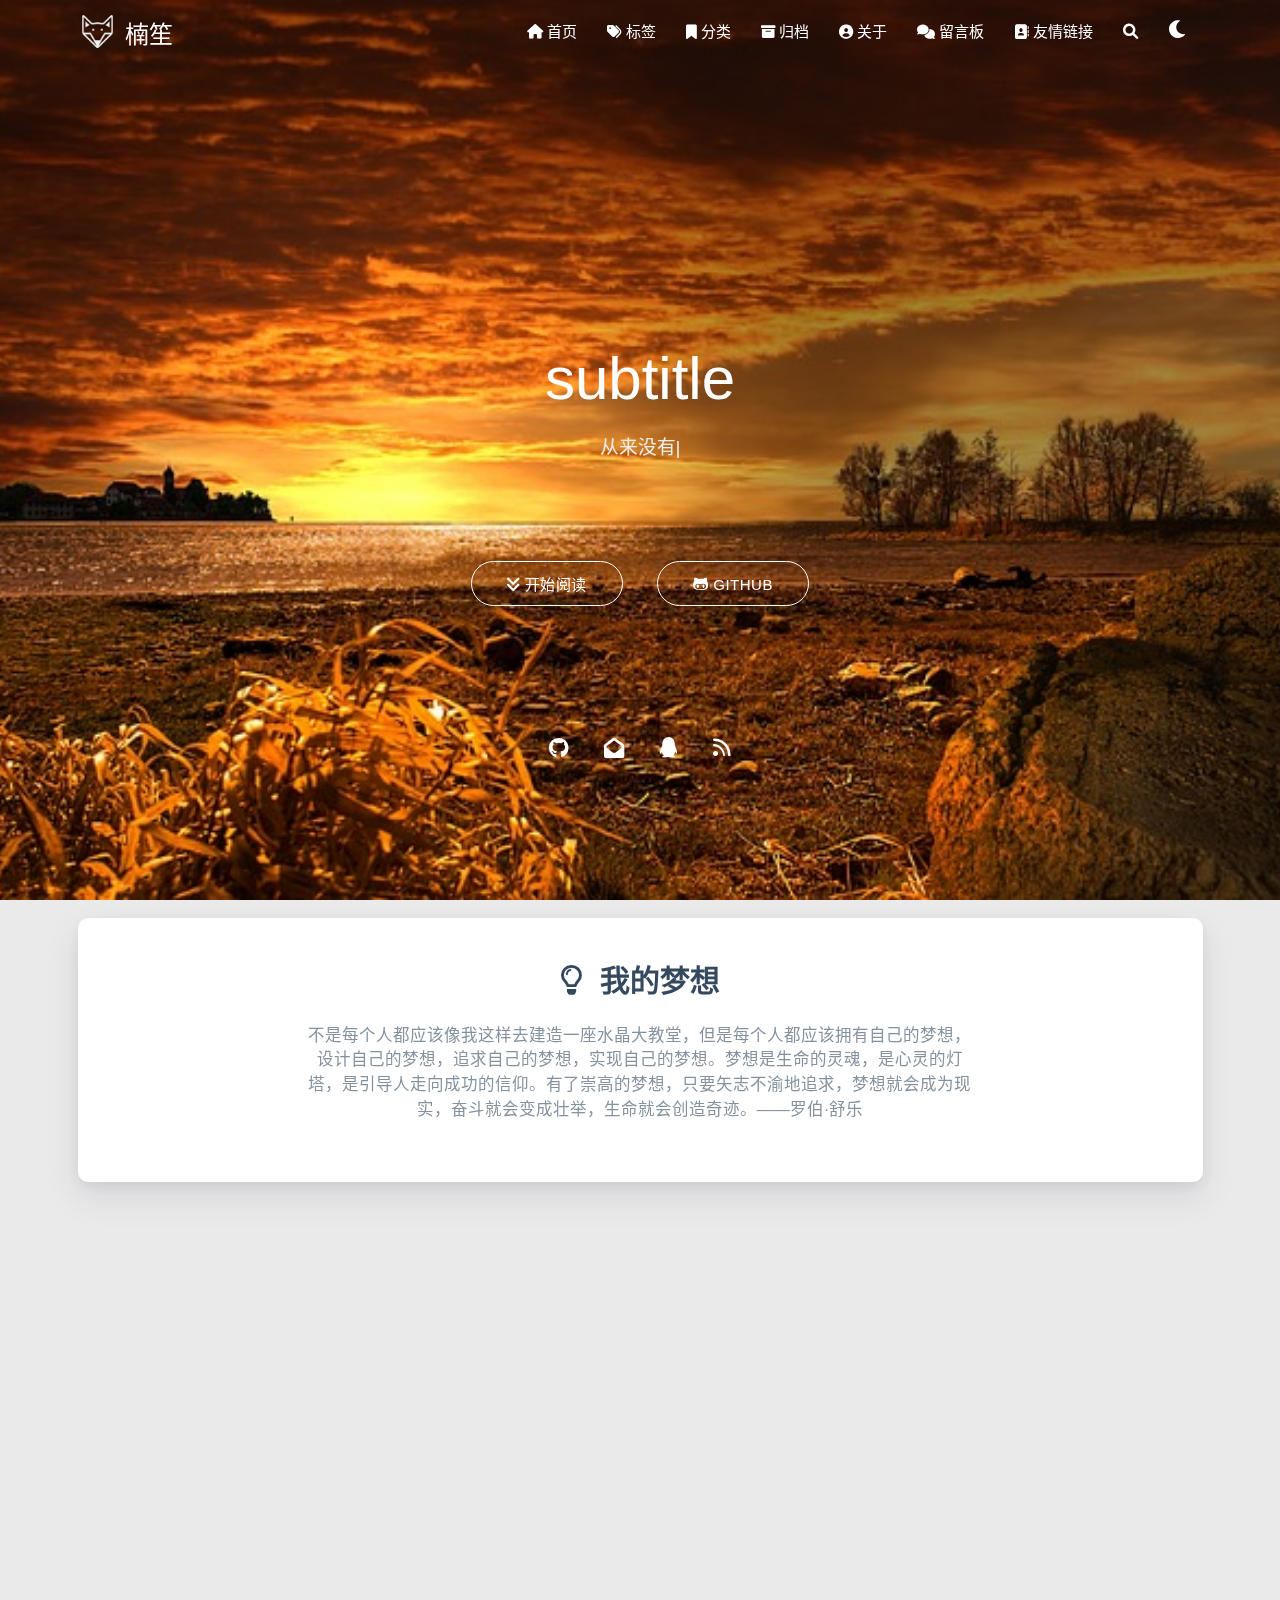
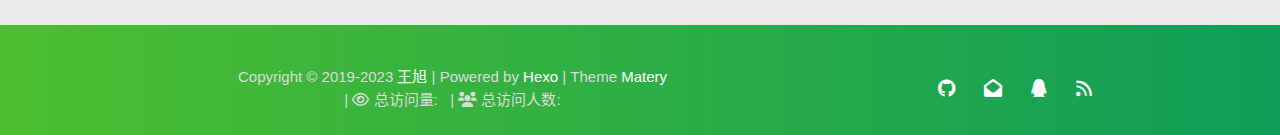
==== commit e0cba7e1: "Site updated: 2023-07-08 11:56:20" ====
--- a/index.html
+++ b/index.html
@@ -1,371 +1,969 @@
-<!DOCTYPE html>
+<!DOCTYPE HTML>
 <html lang="zh-CN">
+
+
 <head>
-  <meta charset="UTF-8">
-<meta name="viewport" content="width=device-width, initial-scale=1, maximum-scale=2">
-<meta name="theme-color" content="#222">
-<meta name="generator" content="Hexo 6.3.0">
-  <link rel="apple-touch-icon" sizes="180x180" href="/images/apple-touch-icon-next.png">
-  <link rel="icon" type="image/png" sizes="32x32" href="/images/favicon-32x32-next.png">
-  <link rel="icon" type="image/png" sizes="16x16" href="/images/favicon-16x16-next.png">
-  <link rel="mask-icon" href="/images/logo.svg" color="#222">
-
-<link rel="stylesheet" href="/css/main.css">
-
-
-<link rel="stylesheet" href="/lib/font-awesome/css/all.min.css">
-
-<script id="hexo-configurations">
-    var NexT = window.NexT || {};
-    var CONFIG = {"hostname":"example.com","root":"/","scheme":"Gemini","version":"7.8.0","exturl":false,"sidebar":{"position":"left","display":"post","padding":18,"offset":12,"onmobile":false},"copycode":{"enable":false,"show_result":false,"style":null},"back2top":{"enable":true,"sidebar":false,"scrollpercent":false},"bookmark":{"enable":false,"color":"#222","save":"auto"},"fancybox":false,"mediumzoom":false,"lazyload":false,"pangu":false,"comments":{"style":"tabs","active":null,"storage":true,"lazyload":false,"nav":null},"algolia":{"hits":{"per_page":10},"labels":{"input_placeholder":"Search for Posts","hits_empty":"We didn't find any results for the search: ${query}","hits_stats":"${hits} results found in ${time} ms"}},"localsearch":{"enable":false,"trigger":"auto","top_n_per_article":1,"unescape":false,"preload":false},"motion":{"enable":true,"async":false,"transition":{"post_block":"fadeIn","post_header":"slideDownIn","post_body":"slideDownIn","coll_header":"slideLeftIn","sidebar":"slideUpIn"}}};
-  </script>
-
-  <meta name="description" content="空谈误国，实干兴邦">
-<meta property="og:type" content="website">
-<meta property="og:title" content="楠笙">
-<meta property="og:url" content="http://example.com/index.html">
-<meta property="og:site_name" content="楠笙">
-<meta property="og:description" content="空谈误国，实干兴邦">
-<meta property="og:locale" content="zh_CN">
-<meta property="article:author" content="王旭">
-<meta name="twitter:card" content="summary">
-
-<link rel="canonical" href="http://example.com/">
-
-
-<script id="page-configurations">
-  // https://hexo.io/docs/variables.html
-  CONFIG.page = {
-    sidebar: "",
-    isHome : true,
-    isPost : false,
-    lang   : 'zh-CN'
-  };
+    <meta charset="utf-8">
+    <meta name="keywords" content="楠笙">
+    <meta name="description" content="空谈误国，实干兴邦">
+    <meta http-equiv="X-UA-Compatible" content="IE=edge">
+    <meta name="viewport" content="width=device-width, initial-scale=1.0, user-scalable=no">
+    <meta name="renderer" content="webkit|ie-stand|ie-comp">
+    <meta name="mobile-web-app-capable" content="yes">
+    <meta name="format-detection" content="telephone=no">
+    <meta name="apple-mobile-web-app-capable" content="yes">
+    <meta name="apple-mobile-web-app-status-bar-style" content="black-translucent">
+    <meta name="referrer" content="no-referrer-when-downgrade">
+    <!-- Global site tag (gtag.js) - Google Analytics -->
+
+
+    <title>楠笙</title>
+    <link rel="icon" type="image/png" href="/favicon.png">
+    
+
+
+    <!-- index cover -->
+    <!-- <link rel="stylesheet preload" type="text/css" href="/css/indexcover.css"> -->
+    <style>
+        .carousel-control {
+            width: 45px;
+            height: 45px;
+            line-height: 55px;
+            border-radius: 45px;
+            background: transparent;
+            cursor: pointer;
+            z-index: 100;
+        }
+        
+        #prev-cover {
+            position: absolute;
+            top: 48%;
+            left: 8px;
+        }
+        
+        #next-cover {
+            position: absolute;
+            top: 48%;
+            right: 8px;;
+        }
+        
+        #prev-cover i {
+            margin-right: 3px;
+        }
+        
+        #next-cover i {
+            margin-left: 3px;
+        }
+        
+        .carousel-control:hover {
+            background-color: rgba(0, 0, 0, .4);
+        }
+        
+        .carousel-control i {
+            color: #fff;
+            font-size: 2.4rem;
+        }
+    </style>
+
+
+
+<link rel="stylesheet" type="text/css" href="/libs/awesome/css/all.min.css">
+<link rel="stylesheet" type="text/css" href="/libs/materialize/materialize.min.css">
+<link rel="stylesheet" type="text/css" href="/libs/aos/aos.css">
+<link rel="stylesheet" type="text/css" href="/libs/animate/animate.min.css">
+<link rel="stylesheet" type="text/css" href="/libs/lightGallery/css/lightgallery.min.css">
+<link rel="stylesheet" type="text/css" href="/css/matery.css">
+<link rel="stylesheet" type="text/css" href="/css/my.css">
+<link rel="stylesheet" type="text/css" href="/css/dark.css" media="none" onload="if(media!='all')media='all'">
+
+
+
+
+    <link rel="stylesheet" href="/libs/tocbot/tocbot.css">
+    <link rel="stylesheet" href="/css/post.css">
+
+
+
+
+
+
+    <script src="/libs/jquery/jquery-3.6.0.min.js"></script>
+
+<meta name="generator" content="Hexo 6.3.0"></head>
+
+
+<body>
+    <header class="navbar-fixed">
+    <nav id="headNav" class="bg-color nav-transparent">
+        <div id="navContainer" class="nav-wrapper container">
+            <div class="brand-logo">
+                <a href="/" class="waves-effect waves-light">
+                    
+                    <img src="/medias/logo.png" class="logo-img" alt="LOGO">
+                    
+                    <span class="logo-span">楠笙</span>
+                </a>
+            </div>
+            
+
+<a href="#" data-target="mobile-nav" class="sidenav-trigger button-collapse"><i class="fas fa-bars"></i></a>
+<ul class="right nav-menu">
+  
+  <li class="hide-on-med-and-down nav-item">
+    
+    <a href="/" class="waves-effect waves-light">
+      
+      <i class="fas fa-home" style="zoom: 0.6;"></i>
+      
+      <span>首页</span>
+    </a>
+    
+  </li>
+  
+  <li class="hide-on-med-and-down nav-item">
+    
+    <a href="/tags" class="waves-effect waves-light">
+      
+      <i class="fas fa-tags" style="zoom: 0.6;"></i>
+      
+      <span>标签</span>
+    </a>
+    
+  </li>
+  
+  <li class="hide-on-med-and-down nav-item">
+    
+    <a href="/categories" class="waves-effect waves-light">
+      
+      <i class="fas fa-bookmark" style="zoom: 0.6;"></i>
+      
+      <span>分类</span>
+    </a>
+    
+  </li>
+  
+  <li class="hide-on-med-and-down nav-item">
+    
+    <a href="/archives" class="waves-effect waves-light">
+      
+      <i class="fas fa-archive" style="zoom: 0.6;"></i>
+      
+      <span>归档</span>
+    </a>
+    
+  </li>
+  
+  <li class="hide-on-med-and-down nav-item">
+    
+    <a href="/about" class="waves-effect waves-light">
+      
+      <i class="fas fa-user-circle" style="zoom: 0.6;"></i>
+      
+      <span>关于</span>
+    </a>
+    
+  </li>
+  
+  <li class="hide-on-med-and-down nav-item">
+    
+    <a href="/contact" class="waves-effect waves-light">
+      
+      <i class="fas fa-comments" style="zoom: 0.6;"></i>
+      
+      <span>留言板</span>
+    </a>
+    
+  </li>
+  
+  <li class="hide-on-med-and-down nav-item">
+    
+    <a href="/friends" class="waves-effect waves-light">
+      
+      <i class="fas fa-address-book" style="zoom: 0.6;"></i>
+      
+      <span>友情链接</span>
+    </a>
+    
+  </li>
+  
+  <li>
+    <a href="#searchModal" class="modal-trigger waves-effect waves-light">
+      <i id="searchIcon" class="fas fa-search" title="搜索" style="zoom: 0.85;"></i>
+    </a>
+  </li>
+  <li>
+    <a href="javascript:;" class="waves-effect waves-light" onclick="switchNightMode()" title="深色/浅色模式" >
+      <i id="sum-moon-icon" class="fas fa-sun" style="zoom: 0.85;"></i>
+    </a>
+  </li>
+</ul>
+
+
+<div id="mobile-nav" class="side-nav sidenav">
+
+    <div class="mobile-head bg-color">
+        
+        <img src="/medias/logo.png" class="logo-img circle responsive-img">
+        
+        <div class="logo-name">楠笙</div>
+        <div class="logo-desc">
+            
+            空谈误国，实干兴邦
+            
+        </div>
+    </div>
+
+    <ul class="menu-list mobile-menu-list">
+        
+        <li class="m-nav-item">
+	  
+		<a href="/" class="waves-effect waves-light">
+			
+			    <i class="fa-fw fas fa-home"></i>
+			
+			首页
+		</a>
+          
+        </li>
+        
+        <li class="m-nav-item">
+	  
+		<a href="/tags" class="waves-effect waves-light">
+			
+			    <i class="fa-fw fas fa-tags"></i>
+			
+			标签
+		</a>
+          
+        </li>
+        
+        <li class="m-nav-item">
+	  
+		<a href="/categories" class="waves-effect waves-light">
+			
+			    <i class="fa-fw fas fa-bookmark"></i>
+			
+			分类
+		</a>
+          
+        </li>
+        
+        <li class="m-nav-item">
+	  
+		<a href="/archives" class="waves-effect waves-light">
+			
+			    <i class="fa-fw fas fa-archive"></i>
+			
+			归档
+		</a>
+          
+        </li>
+        
+        <li class="m-nav-item">
+	  
+		<a href="/about" class="waves-effect waves-light">
+			
+			    <i class="fa-fw fas fa-user-circle"></i>
+			
+			关于
+		</a>
+          
+        </li>
+        
+        <li class="m-nav-item">
+	  
+		<a href="/contact" class="waves-effect waves-light">
+			
+			    <i class="fa-fw fas fa-comments"></i>
+			
+			留言板
+		</a>
+          
+        </li>
+        
+        <li class="m-nav-item">
+	  
+		<a href="/friends" class="waves-effect waves-light">
+			
+			    <i class="fa-fw fas fa-address-book"></i>
+			
+			友情链接
+		</a>
+          
+        </li>
+        
+        
+        <li><div class="divider"></div></li>
+        <li>
+            <a href="https://github.com/blinkfox/hexo-theme-matery" class="waves-effect waves-light" target="_blank">
+                <i class="fab fa-github-square fa-fw"></i>Fork Me
+            </a>
+        </li>
+        
+    </ul>
+</div>
+
+
+        </div>
+
+        
+            <style>
+    .nav-transparent .github-corner {
+        display: none !important;
+    }
+
+    .github-corner {
+        position: absolute;
+        z-index: 10;
+        top: 0;
+        right: 0;
+        border: 0;
+        transform: scale(1.1);
+    }
+
+    .github-corner svg {
+        color: #0f9d58;
+        fill: #fff;
+        height: 64px;
+        width: 64px;
+    }
+
+    .github-corner:hover .octo-arm {
+        animation: a 0.56s ease-in-out;
+    }
+
+    .github-corner .octo-arm {
+        animation: none;
+    }
+
+    @keyframes a {
+        0%,
+        to {
+            transform: rotate(0);
+        }
+        20%,
+        60% {
+            transform: rotate(-25deg);
+        }
+        40%,
+        80% {
+            transform: rotate(10deg);
+        }
+    }
+</style>
+
+<a href="https://github.com/blinkfox/hexo-theme-matery" class="github-corner tooltipped hide-on-med-and-down" target="_blank"
+   data-tooltip="Fork Me" data-position="left" data-delay="50">
+    <svg viewBox="0 0 250 250" aria-hidden="true">
+        <path d="M0,0 L115,115 L130,115 L142,142 L250,250 L250,0 Z"></path>
+        <path d="M128.3,109.0 C113.8,99.7 119.0,89.6 119.0,89.6 C122.0,82.7 120.5,78.6 120.5,78.6 C119.2,72.0 123.4,76.3 123.4,76.3 C127.3,80.9 125.5,87.3 125.5,87.3 C122.9,97.6 130.6,101.9 134.4,103.2"
+              fill="currentColor" style="transform-origin: 130px 106px;" class="octo-arm"></path>
+        <path d="M115.0,115.0 C114.9,115.1 118.7,116.5 119.8,115.4 L133.7,101.6 C136.9,99.2 139.9,98.4 142.2,98.6 C133.8,88.0 127.5,74.4 143.8,58.0 C148.5,53.4 154.0,51.2 159.7,51.0 C160.3,49.4 163.2,43.6 171.4,40.1 C171.4,40.1 176.1,42.5 178.8,56.2 C183.1,58.6 187.2,61.8 190.9,65.4 C194.5,69.0 197.7,73.2 200.1,77.6 C213.8,80.2 216.3,84.9 216.3,84.9 C212.7,93.1 206.9,96.0 205.4,96.6 C205.1,102.4 203.0,107.8 198.3,112.5 C181.9,128.9 168.3,122.5 157.7,114.1 C157.9,116.9 156.7,120.9 152.7,124.9 L141.0,136.5 C139.8,137.7 141.6,141.9 141.8,141.8 Z"
+              fill="currentColor" class="octo-body"></path>
+    </svg>
+</a>
+        
+    </nav>
+
+</header>
+
+    
+
+
+<div class="carousel carousel-slider center index-cover" data-indicators="true" style="margin-top: -64px;">
+    
+
+    <div class="carousel-item  white-text bg-cover about-cover">
+        <div class="container">
+            <div class="row">
+    <div class="col s10 offset-s1 m8 offset-m2 l8 offset-l2">
+        <div class="brand">
+            <div class="title center-align">
+                
+                    subtitle
+                
+            </div>
+
+            <div class="description center-align">
+                
+                <span id="subtitle"></span>
+                <script src="/libs/typed/typed.js"></script>
+                <script>
+                    var typed = new Typed("#subtitle", {
+                        strings: [ 
+                            
+                                "从来没有真正的绝境, 只有心灵的迷途",
+                            
+                                "Never really desperate, only the lost of the soul",
+                            
+                        ],
+                        startDelay: 300,
+                        typeSpeed: 100,
+                        loop: true,
+                        backSpeed: 50,
+                        showCursor: true
+                    });
+                </script>
+                
+            </div>
+        </div>
+    </div>
+</div>
+
+
+<script>
+    // 每天切换 banner 图.  Switch banner image every day.
+    var bannerUrl = "/medias/banner/" + new Date().getDay() + '.jpg';
+    $('.bg-cover').css('background-image', 'url(' + bannerUrl + ')');
 </script>
-
-  <title>楠笙</title>
-  
-
-
-
-
-
-
-  <noscript>
-  <style>
-  .use-motion .brand,
-  .use-motion .menu-item,
-  .sidebar-inner,
-  .use-motion .post-block,
-  .use-motion .pagination,
-  .use-motion .comments,
-  .use-motion .post-header,
-  .use-motion .post-body,
-  .use-motion .collection-header { opacity: initial; }
-
-  .use-motion .site-title,
-  .use-motion .site-subtitle {
-    opacity: initial;
-    top: initial;
-  }
-
-  .use-motion .logo-line-before i { left: initial; }
-  .use-motion .logo-line-after i { right: initial; }
-  </style>
-</noscript>
-
-</head>
-
-<body itemscope itemtype="http://schema.org/WebPage">
-  <div class="container use-motion">
-    <div class="headband"></div>
-
-    <header class="header" itemscope itemtype="http://schema.org/WPHeader">
-      <div class="header-inner"><div class="site-brand-container">
-  <div class="site-nav-toggle">
-    <div class="toggle" aria-label="切换导航栏">
-      <span class="toggle-line toggle-line-first"></span>
-      <span class="toggle-line toggle-line-middle"></span>
-      <span class="toggle-line toggle-line-last"></span>
+<script>
+    
+      var bannerUrl = "/medias/featureimages/" + Math.floor(Math.random() * 24) + '.jpg';
+    
+    $('.bg-cover.about-cover').css('background-image', 'url(' + bannerUrl + ')');
+
+</script>
+
+
+
+            <div class="cover-btns">
+                <a href="#indexCard" class="waves-effect waves-light btn">
+                    <i class="fa fa-angle-double-down"></i>开始阅读
+                </a>
+
+                
+                    <a href="https://github.com/blinkfox/hexo-theme-matery" class="waves-effect waves-light btn" target="_blank">
+                        <i class="fab fa-github-alt"></i>Github
+                    </a>
+                
+            </div>
+            <div class="cover-social-link">
+    <a href="https://github.com/blinkfox" class="tooltipped" target="_blank" data-tooltip="访问我的GitHub" data-position="top" data-delay="50">
+        <i class="fab fa-github"></i>
+    </a>
+
+
+
+    <a href="mailto:1181062873@qq.com" class="tooltipped" target="_blank" data-tooltip="邮件联系我" data-position="top" data-delay="50">
+        <i class="fas fa-envelope-open"></i>
+    </a>
+
+
+
+
+
+
+
+    <a href="tencent://AddContact/?fromId=50&fromSubId=1&subcmd=all&uin=1181062873" class="tooltipped" target="_blank" data-tooltip="QQ联系我: 1181062873" data-position="top" data-delay="50">
+        <i class="fab fa-qq"></i>
+    </a>
+
+
+
+
+
+
+
+    <a href="/atom.xml" class="tooltipped" target="_blank" data-tooltip="RSS 订阅" data-position="top" data-delay="50">
+        <i class="fas fa-rss"></i>
+    </a>
+
+</div>
+        </div>
     </div>
-  </div>
-
-  <div class="site-meta">
-
-    <a href="/" class="brand" rel="start">
-      <span class="logo-line-before"><i></i></span>
-      <h1 class="site-title">楠笙</h1>
-      <span class="logo-line-after"><i></i></span>
-    </a>
-  </div>
-
-  <div class="site-nav-right">
-    <div class="toggle popup-trigger">
+
+    
+</div>
+
+<script>
+    $(function () {
+        let coverSlider = $('.carousel');
+
+        //用户触摸轮播自动 restartPlay 是否生效
+        let initUserPressedOrDraggedActive = false
+
+        //用户触摸轮播自动 restartPlay
+        function initUserPressedOrDragged(instance) {
+            setInterval(() => {
+                if (instance.pressed || instance.dragged) {
+                    // console.log('initUserPressedOrDragged: ',instance.pressed,instance.dragged)
+                    restartPlay()
+                }
+            }, 1000)
+        }
+
+        coverSlider.carousel({
+            duration: Number('120'),
+            fullWidth: true,
+            indicators: 'true' === 'true',
+            onCycleTo() {
+                if (!initUserPressedOrDraggedActive) {
+                    // console.log('initUserPressedOrDraggedActive')
+                    initUserPressedOrDragged(this)
+                    initUserPressedOrDraggedActive = true
+                }
+            },
+        })
+
+        let carouselIntervalId;
+        
+        // Loop to call the next cover article picture.
+        let autoCarousel = function () {
+            carouselIntervalId = setInterval(function () {
+                coverSlider.carousel('next');
+            }, 5000);
+        };
+        autoCarousel();
+        
+
+        function restartPlay() {
+            
+            clearInterval(carouselIntervalId);
+            autoCarousel();
+            
+        };
+
+        
+        // prev and next cover post.
+        $('#prev-cover').click(function () {
+            coverSlider.carousel('prev');
+            restartPlay();
+        });
+        $('#next-cover').click(function () {
+            coverSlider.carousel('next');
+            restartPlay();
+        });
+        
+    });
+</script>
+
+
+
+<main class="content">
+
+    
+    <div id="indexCard" class="index-card">
+        <div class="container ">
+            <div class="card">
+                <div class="card-content">
+                    
+                        <div class="dream">
+    
+    <div class="title center-align">
+        <i class="far fa-lightbulb"></i>&nbsp;&nbsp;我的梦想
     </div>
-  </div>
+    
+    <div class="row">
+        <div class="col l8 offset-l2 m10 offset-m1 s10 offset-s1 center-align text">
+            不是每个人都应该像我这样去建造一座水晶大教堂，但是每个人都应该拥有自己的梦想，设计自己的梦想，追求自己的梦想，实现自己的梦想。梦想是生命的灵魂，是心灵的灯塔，是引导人走向成功的信仰。有了崇高的梦想，只要矢志不渝地追求，梦想就会成为现实，奋斗就会变成壮举，生命就会创造奇迹。——罗伯·舒乐
+        </div>
+    </div>
 </div>
 
-
-
-
-<nav class="site-nav">
-  <ul id="menu" class="main-menu menu">
-        <li class="menu-item menu-item-home">
-
-    <a href="/" rel="section"><i class="fa fa-home fa-fw"></i>首页</a>
-
-  </li>
-        <li class="menu-item menu-item-archives">
-
-    <a href="/archives/" rel="section"><i class="fa fa-archive fa-fw"></i>归档</a>
-
-  </li>
-  </ul>
-</nav>
-
-
-
-
+                    
+
+                    
+
+                    
+
+                    
+                    <div id="recommend-sections" class="recommend">
+                        
+
+
+
+                    </div>
+                    
+                </div>
+            </div>
+        </div>
+    </div>
+    
+
+    
+
+    <!-- 所有文章卡片 -->
+    <article id="articles" class="container articles">
+        <div class="row article-row">
+            
+             <!-- 隐藏某个文章 -->
+            <div class="article col s12 m6 l4" data-aos="zoom-in">
+                <div class="card">
+                    <a href="/2023/07/08/hello-world/">
+                        <div class="card-image">
+                            
+                            
+                            <img src="/medias/featureimages/12.jpg" class="responsive-img" alt="Hello World">
+                            
+                            <span class="card-title">Hello World</span>
+                        </div>
+                    </a>
+
+                    <div class="card-content article-content">
+                        <div class="summary block-with-text">
+                            
+                                Welcome to Hexo! This is your very first post. Check documentation for more info. If you get any problems when using Hex
+                            
+                        </div>
+                        <div class="publish-info">
+                            <span class="publish-date">
+                                <i class="far fa-clock fa-fw icon-date"></i>2023-07-08
+                            </span>
+                            <span class="publish-author">
+                                
+                                <i class="fas fa-user fa-fw"></i>
+                                王旭
+                                
+                            </span>
+                        </div>
+                    </div>
+
+                    
+                </div>
+            </div>
+              <!-- 隐藏某个文章 -->
+            
+        </div>
+    </article>
+
+</main>
+
+
+
+
+    <footer class="page-footer bg-color">
+    
+        <link rel="stylesheet" href="/libs/aplayer/APlayer.min.css">
+<style>
+    .aplayer .aplayer-lrc p {
+        
+        display: none;
+        
+        font-size: 12px;
+        font-weight: 700;
+        line-height: 16px !important;
+    }
+
+    .aplayer .aplayer-lrc p.aplayer-lrc-current {
+        
+        display: none;
+        
+        font-size: 15px;
+        color: #42b983;
+    }
+
+    
+    .aplayer.aplayer-fixed.aplayer-narrow .aplayer-body {
+        left: -66px !important;
+    }
+
+    .aplayer.aplayer-fixed.aplayer-narrow .aplayer-body:hover {
+        left: 0px !important;
+    }
+
+    
+</style>
+<div class="">
+    
+    <div class="row">
+        <meting-js class="col l8 offset-l2 m10 offset-m1 s12"
+                   server="netease"
+                   type="playlist"
+                   id="503838841"
+                   fixed='true'
+                   autoplay='false'
+                   theme='#42b983'
+                   loop='all'
+                   order='random'
+                   preload='auto'
+                   volume='0.7'
+                   list-folded='true'
+        >
+        </meting-js>
+    </div>
 </div>
-    </header>
-
-    
-  <div class="back-to-top">
-    <i class="fa fa-arrow-up"></i>
-    <span>0%</span>
-  </div>
-
-
-    <main class="main">
-      <div class="main-inner">
-        <div class="content-wrap">
-          
-
-          <div class="content index posts-expand">
-            
-      
-  
-  
-  <article itemscope itemtype="http://schema.org/Article" class="post-block" lang="zh-CN">
-    <link itemprop="mainEntityOfPage" href="http://example.com/2023/07/08/hello-world/">
-
-    <span hidden itemprop="author" itemscope itemtype="http://schema.org/Person">
-      <meta itemprop="image" content="/images/avatar.gif">
-      <meta itemprop="name" content="王旭">
-      <meta itemprop="description" content="空谈误国，实干兴邦">
-    </span>
-
-    <span hidden itemprop="publisher" itemscope itemtype="http://schema.org/Organization">
-      <meta itemprop="name" content="楠笙">
-    </span>
-      <header class="post-header">
-        <h2 class="post-title" itemprop="name headline">
-          
-            <a href="/2023/07/08/hello-world/" class="post-title-link" itemprop="url">Hello World</a>
-        </h2>
-
-        <div class="post-meta">
-            <span class="post-meta-item">
-              <span class="post-meta-item-icon">
-                <i class="far fa-calendar"></i>
-              </span>
-              <span class="post-meta-item-text">发表于</span>
-
-              <time title="创建时间：2023-07-08 09:35:54" itemprop="dateCreated datePublished" datetime="2023-07-08T09:35:54+08:00">2023-07-08</time>
+
+<script src="/libs/aplayer/APlayer.min.js"></script>
+<script src="/libs/aplayer/Meting.min.js"></script>
+
+    
+
+    <div class="container row center-align"
+         style="margin-bottom: 0px !important;">
+        <div class="col s12 m8 l8 copy-right">
+            Copyright&nbsp;&copy;
+            
+                <span id="year">2019-2023</span>
+            
+            <a href="/about" target="_blank">王旭</a>
+            |&nbsp;Powered by&nbsp;<a href="https://hexo.io/" target="_blank">Hexo</a>
+            |&nbsp;Theme&nbsp;<a href="https://github.com/blinkfox/hexo-theme-matery" target="_blank">Matery</a>
+            
+            <br>
+            
+            
+            
+                
+            
+            
+                <span id="busuanzi_container_site_pv">
+                &nbsp;|&nbsp;<i class="far fa-eye"></i>&nbsp;总访问量:&nbsp;
+                    <span id="busuanzi_value_site_pv" class="white-color"></span>
             </span>
-
-          
-
+            
+            
+                <span id="busuanzi_container_site_uv">
+                &nbsp;|&nbsp;<i class="fas fa-users"></i>&nbsp;总访问人数:&nbsp;
+                    <span id="busuanzi_value_site_uv" class="white-color"></span>
+            </span>
+            
+            <br>
+
+            <!-- 运行天数提醒. -->
+            
+            <br>
+            
         </div>
-      </header>
-
-    
-    
-    
-    <div class="post-body" itemprop="articleBody">
-
-      
-          <p>Welcome to <a target="_blank" rel="noopener" href="https://hexo.io/">Hexo</a>! This is your very first post. Check <a target="_blank" rel="noopener" href="https://hexo.io/docs/">documentation</a> for more info. If you get any problems when using Hexo, you can find the answer in <a target="_blank" rel="noopener" href="https://hexo.io/docs/troubleshooting.html">troubleshooting</a> or you can ask me on <a target="_blank" rel="noopener" href="https://github.com/hexojs/hexo/issues">GitHub</a>.</p>
-<h2 id="Quick-Start"><a href="#Quick-Start" class="headerlink" title="Quick Start"></a>Quick Start</h2><h3 id="Create-a-new-post"><a href="#Create-a-new-post" class="headerlink" title="Create a new post"></a>Create a new post</h3><figure class="highlight bash"><table><tr><td class="gutter"><pre><span class="line">1</span><br></pre></td><td class="code"><pre><span class="line">$ hexo new <span class="string">&quot;My New Post&quot;</span></span><br></pre></td></tr></table></figure>
-
-<p>More info: <a target="_blank" rel="noopener" href="https://hexo.io/docs/writing.html">Writing</a></p>
-<h3 id="Run-server"><a href="#Run-server" class="headerlink" title="Run server"></a>Run server</h3><figure class="highlight bash"><table><tr><td class="gutter"><pre><span class="line">1</span><br></pre></td><td class="code"><pre><span class="line">$ hexo server</span><br></pre></td></tr></table></figure>
-
-<p>More info: <a target="_blank" rel="noopener" href="https://hexo.io/docs/server.html">Server</a></p>
-<h3 id="Generate-static-files"><a href="#Generate-static-files" class="headerlink" title="Generate static files"></a>Generate static files</h3><figure class="highlight bash"><table><tr><td class="gutter"><pre><span class="line">1</span><br></pre></td><td class="code"><pre><span class="line">$ hexo generate</span><br></pre></td></tr></table></figure>
-
-<p>More info: <a target="_blank" rel="noopener" href="https://hexo.io/docs/generating.html">Generating</a></p>
-<h3 id="Deploy-to-remote-sites"><a href="#Deploy-to-remote-sites" class="headerlink" title="Deploy to remote sites"></a>Deploy to remote sites</h3><figure class="highlight bash"><table><tr><td class="gutter"><pre><span class="line">1</span><br></pre></td><td class="code"><pre><span class="line">$ hexo deploy</span><br></pre></td></tr></table></figure>
-
-<p>More info: <a target="_blank" rel="noopener" href="https://hexo.io/docs/one-command-deployment.html">Deployment</a></p>
-
-      
+        <div class="col s12 m4 l4 social-link social-statis">
+    <a href="https://github.com/blinkfox" class="tooltipped" target="_blank" data-tooltip="访问我的GitHub" data-position="top" data-delay="50">
+        <i class="fab fa-github"></i>
+    </a>
+
+
+
+    <a href="mailto:1181062873@qq.com" class="tooltipped" target="_blank" data-tooltip="邮件联系我" data-position="top" data-delay="50">
+        <i class="fas fa-envelope-open"></i>
+    </a>
+
+
+
+
+
+
+
+    <a href="tencent://AddContact/?fromId=50&fromSubId=1&subcmd=all&uin=1181062873" class="tooltipped" target="_blank" data-tooltip="QQ联系我: 1181062873" data-position="top" data-delay="50">
+        <i class="fab fa-qq"></i>
+    </a>
+
+
+
+
+
+
+
+    <a href="/atom.xml" class="tooltipped" target="_blank" data-tooltip="RSS 订阅" data-position="top" data-delay="50">
+        <i class="fas fa-rss"></i>
+    </a>
+
+</div>
     </div>
-
-    
-    
-    
-      <footer class="post-footer">
-        <div class="post-eof"></div>
-      </footer>
-  </article>
-  
-  
-  
-
-
-  
-
-
-
-          </div>
-          
+</footer>
+
+<div class="progress-bar"></div>
+
+
+    <!-- 搜索遮罩框 -->
+<div id="searchModal" class="modal">
+    <div class="modal-content">
+        <div class="search-header">
+            <span class="title"><i class="fas fa-search"></i>&nbsp;&nbsp;搜索</span>
+            <input type="search" id="searchInput" name="s" placeholder="请输入搜索的关键字"
+                   class="search-input">
+        </div>
+        <div id="searchResult"></div>
+    </div>
+</div>
+
+<script type="text/javascript">
+$(function () {
+    var searchFunc = function (path, search_id, content_id) {
+        'use strict';
+        $.ajax({
+            url: path,
+            dataType: "xml",
+            success: function (xmlResponse) {
+                // get the contents from search data
+                var datas = $("entry", xmlResponse).map(function () {
+                    return {
+                        title: $("title", this).text(),
+                        content: $("content", this).text(),
+                        url: $("url", this).text()
+                    };
+                }).get();
+                var $input = document.getElementById(search_id);
+                var $resultContent = document.getElementById(content_id);
+                $input.addEventListener('input', function () {
+                    var str = '<ul class=\"search-result-list\">';
+                    var keywords = this.value.trim().toLowerCase().split(/[\s\-]+/);
+                    $resultContent.innerHTML = "";
+                    if (this.value.trim().length <= 0) {
+                        return;
+                    }
+                    // perform local searching
+                    datas.forEach(function (data) {
+                        var isMatch = true;
+                        var data_title = data.title.trim().toLowerCase();
+                        var data_content = data.content.trim().replace(/<[^>]+>/g, "").toLowerCase();
+                        var data_url = data.url;
+                        data_url = data_url.indexOf('/') === 0 ? data.url : '/' + data_url;
+                        var index_title = -1;
+                        var index_content = -1;
+                        var first_occur = -1;
+                        // only match artiles with not empty titles and contents
+                        if (data_title !== '' && data_content !== '') {
+                            keywords.forEach(function (keyword, i) {
+                                index_title = data_title.indexOf(keyword);
+                                index_content = data_content.indexOf(keyword);
+                                if (index_title < 0 && index_content < 0) {
+                                    isMatch = false;
+                                } else {
+                                    if (index_content < 0) {
+                                        index_content = 0;
+                                    }
+                                    if (i === 0) {
+                                        first_occur = index_content;
+                                    }
+                                }
+                            });
+                        }
+                        // show search results
+                        if (isMatch) {
+                            str += "<li><a href='" + data_url + "' class='search-result-title'>" + data_title + "</a>";
+                            var content = data.content.trim().replace(/<[^>]+>/g, "");
+                            if (first_occur >= 0) {
+                                // cut out 100 characters
+                                var start = first_occur - 20;
+                                var end = first_occur + 80;
+                                if (start < 0) {
+                                    start = 0;
+                                }
+                                if (start === 0) {
+                                    end = 100;
+                                }
+                                if (end > content.length) {
+                                    end = content.length;
+                                }
+                                var match_content = content.substr(start, end);
+                                // highlight all keywords
+                                keywords.forEach(function (keyword) {
+                                    var regS = new RegExp(keyword, "gi");
+                                    match_content = match_content.replace(regS, "<em class=\"search-keyword\">" + keyword + "</em>");
+                                });
+
+                                str += "<p class=\"search-result\">" + match_content + "...</p>"
+                            }
+                            str += "</li>";
+                        }
+                    });
+                    str += "</ul>";
+                    $resultContent.innerHTML = str;
+                });
+            }
+        });
+    };
+
+    searchFunc('/search.xml', 'searchInput', 'searchResult');
+});
+</script>
+
+    <!-- 白天和黑夜主题 -->
+<div class="stars-con">
+    <div id="stars"></div>
+    <div id="stars2"></div>
+    <div id="stars3"></div>  
+</div>
 
 <script>
-  window.addEventListener('tabs:register', () => {
-    let { activeClass } = CONFIG.comments;
-    if (CONFIG.comments.storage) {
-      activeClass = localStorage.getItem('comments_active') || activeClass;
-    }
-    if (activeClass) {
-      let activeTab = document.querySelector(`a[href="#comment-${activeClass}"]`);
-      if (activeTab) {
-        activeTab.click();
-      }
-    }
-  });
-  if (CONFIG.comments.storage) {
-    window.addEventListener('tabs:click', event => {
-      if (!event.target.matches('.tabs-comment .tab-content .tab-pane')) return;
-      let commentClass = event.target.classList[1];
-      localStorage.setItem('comments_active', commentClass);
-    });
-  }
+    function switchNightMode() {
+        $('<div class="Cuteen_DarkSky"><div class="Cuteen_DarkPlanet"></div></div>').appendTo($('body')),
+        setTimeout(function () {
+            $('body').hasClass('DarkMode') 
+            ? ($('body').removeClass('DarkMode'), localStorage.setItem('isDark', '0'), $('#sum-moon-icon').removeClass("fa-sun").addClass('fa-moon')) 
+            : ($('body').addClass('DarkMode'), localStorage.setItem('isDark', '1'), $('#sum-moon-icon').addClass("fa-sun").removeClass('fa-moon')),
+            
+            setTimeout(function () {
+            $('.Cuteen_DarkSky').fadeOut(1e3, function () {
+                $(this).remove()
+            })
+            }, 2e3)
+        })
+    }
 </script>
 
-        </div>
-          
-  
-  <div class="toggle sidebar-toggle">
-    <span class="toggle-line toggle-line-first"></span>
-    <span class="toggle-line toggle-line-middle"></span>
-    <span class="toggle-line toggle-line-last"></span>
-  </div>
-
-  <aside class="sidebar">
-    <div class="sidebar-inner">
-
-      <ul class="sidebar-nav motion-element">
-        <li class="sidebar-nav-toc">
-          文章目录
-        </li>
-        <li class="sidebar-nav-overview">
-          站点概览
-        </li>
-      </ul>
-
-      <!--noindex-->
-      <div class="post-toc-wrap sidebar-panel">
-      </div>
-      <!--/noindex-->
-
-      <div class="site-overview-wrap sidebar-panel">
-        <div class="site-author motion-element" itemprop="author" itemscope itemtype="http://schema.org/Person">
-  <p class="site-author-name" itemprop="name">王旭</p>
-  <div class="site-description" itemprop="description">空谈误国，实干兴邦</div>
+    <!-- 回到顶部按钮 -->
+<div id="backTop" class="top-scroll">
+    <a class="btn-floating btn-large waves-effect waves-light" href="#!">
+        <i class="fas fa-arrow-up"></i>
+    </a>
 </div>
-<div class="site-state-wrap motion-element">
-  <nav class="site-state">
-      <div class="site-state-item site-state-posts">
-          <a href="/archives/">
-        
-          <span class="site-state-item-count">1</span>
-          <span class="site-state-item-name">日志</span>
-        </a>
-      </div>
-  </nav>
-</div>
-
-
-
-      </div>
-
-    </div>
-  </aside>
-  <div id="sidebar-dimmer"></div>
-
-
-      </div>
-    </main>
-
-    <footer class="footer">
-      <div class="footer-inner">
-        
-
-        
-
-<div class="copyright">
-  
-  &copy; 
-  <span itemprop="copyrightYear">2023</span>
-  <span class="with-love">
-    <i class="fa fa-heart"></i>
-  </span>
-  <span class="author" itemprop="copyrightHolder">王旭</span>
-</div>
-  <div class="powered-by">由 <a href="https://hexo.io/" class="theme-link" rel="noopener" target="_blank">Hexo</a> & <a href="https://theme-next.org/" class="theme-link" rel="noopener" target="_blank">NexT.Gemini</a> 强力驱动
-  </div>
-
-        
-
-
-
-
-
-
-
-
-      </div>
-    </footer>
-  </div>
-
-  
-  <script src="/lib/anime.min.js"></script>
-  <script src="/lib/velocity/velocity.min.js"></script>
-  <script src="/lib/velocity/velocity.ui.min.js"></script>
-
-<script src="/js/utils.js"></script>
-
-<script src="/js/motion.js"></script>
-
-
-<script src="/js/schemes/pisces.js"></script>
-
-
-<script src="/js/next-boot.js"></script>
-
-
-
-
-  
-
-
-
-
-
-
-
-
-
-
-
-
-
-
-
-  
-
-  
+
+
+    <script src="/libs/materialize/materialize.min.js"></script>
+    <script src="/libs/masonry/masonry.pkgd.min.js"></script>
+    <script src="/libs/aos/aos.js"></script>
+    <script src="/libs/scrollprogress/scrollProgress.min.js"></script>
+    <script src="/libs/lightGallery/js/lightgallery-all.min.js"></script>
+    <script src="/js/matery.js"></script>
+
+    
+
+    
+    
+    
+
+    <!-- 雪花特效 -->
+    
+
+    <!-- 鼠标星星特效 -->
+    
+
+     
+        <script src="https://ssl.captcha.qq.com/TCaptcha.js"></script>
+        <script src="/libs/others/TencentCaptcha.js"></script>
+        <button id="TencentCaptcha" data-appid="xxxxxxxxxx" data-cbfn="callback" type="button" hidden></button>
+    
+
+    <!-- Baidu Analytics -->
+
+    <!-- Baidu Push -->
+
+<script>
+    (function () {
+        var bp = document.createElement('script');
+        var curProtocol = window.location.protocol.split(':')[0];
+        if (curProtocol === 'https') {
+            bp.src = 'https://zz.bdstatic.com/linksubmit/push.js';
+        } else {
+            bp.src = 'http://push.zhanzhang.baidu.com/push.js';
+        }
+        var s = document.getElementsByTagName("script")[0];
+        s.parentNode.insertBefore(bp, s);
+    })();
+</script>
+
+    
+    <script src="/libs/others/clicklove.js" async="async"></script>
+    
+    
+    <script async src="/libs/others/busuanzi.pure.mini.js"></script>
+    
+
+    
+
+    
+
+    <!--腾讯兔小巢-->
+    
+    
+
+    
+
+    
+
+    
+    <script src="/libs/instantpage/instantpage.js" type="module"></script>
+    
 
 </body>
+
 </html>
--- a/css/indexcover.css
+++ b/css/indexcover.css
@@ -0,0 +1,41 @@
+.carousel-control {
+    width: 45px;
+    height: 45px;
+    line-height: 55px;
+    border-radius: 45px;
+    background: transparent;
+    cursor: pointer;
+    z-index: 100;
+    display: flex;
+    justify-content: center;
+    align-items: center;
+}
+
+#prev-cover {
+    position: absolute;
+    top: 48%;
+    left: 8px;
+}
+
+#next-cover {
+    position: absolute;
+    top: 48%;
+    right: 8px;;
+}
+
+#prev-cover i {
+    margin-right: 3px;
+}
+
+#next-cover i {
+    margin-left: 3px;
+}
+
+.carousel-control:hover {
+    background-color: rgba(0, 0, 0, .4);
+}
+
+.carousel-control i {
+    color: #fff;
+    font-size: 2.4rem;
+}--- a/libs/awesome/css/all.min.css
+++ b/libs/awesome/css/all.min.css
@@ -0,0 +1,6 @@
+/*!
+ * Font Awesome Free 6.1.2 by @fontawesome - https://fontawesome.com
+ * License - https://fontawesome.com/license/free (Icons: CC BY 4.0, Fonts: SIL OFL 1.1, Code: MIT License)
+ * Copyright 2022 Fonticons, Inc.
+ */
+.fa{font-family:var(--fa-style-family,"Font Awesome 6 Free");font-weight:var(--fa-style,900)}.fa,.fa-brands,.fa-duotone,.fa-light,.fa-regular,.fa-solid,.fa-thin,.fab,.fad,.fal,.far,.fas,.fat{-moz-osx-font-smoothing:grayscale;-webkit-font-smoothing:antialiased;display:var(--fa-display,inline-block);font-style:normal;font-variant:normal;line-height:1;text-rendering:auto}.fa-1x{font-size:1em}.fa-2x{font-size:2em}.fa-3x{font-size:3em}.fa-4x{font-size:4em}.fa-5x{font-size:5em}.fa-6x{font-size:6em}.fa-7x{font-size:7em}.fa-8x{font-size:8em}.fa-9x{font-size:9em}.fa-10x{font-size:10em}.fa-2xs{font-size:.625em;line-height:.1em;vertical-align:.225em}.fa-xs{font-size:.75em;line-height:.08333em;vertical-align:.125em}.fa-sm{font-size:.875em;line-height:.07143em;vertical-align:.05357em}.fa-lg{font-size:1.25em;line-height:.05em;vertical-align:-.075em}.fa-xl{font-size:1.5em;line-height:.04167em;vertical-align:-.125em}.fa-2xl{font-size:2em;line-height:.03125em;vertical-align:-.1875em}.fa-fw{text-align:center;width:1.25em}.fa-ul{list-style-type:none;margin-left:var(--fa-li-margin,2.5em);padding-left:0}.fa-ul>li{position:relative}.fa-li{left:calc(var(--fa-li-width, 2em)*-1);position:absolute;text-align:center;width:var(--fa-li-width,2em);line-height:inherit}.fa-border{border-radius:var(--fa-border-radius,.1em);border:var(--fa-border-width,.08em) var(--fa-border-style,solid) var(--fa-border-color,#eee);padding:var(--fa-border-padding,.2em .25em .15em)}.fa-pull-left{float:left;margin-right:var(--fa-pull-margin,.3em)}.fa-pull-right{float:right;margin-left:var(--fa-pull-margin,.3em)}.fa-beat{-webkit-animation-name:fa-beat;animation-name:fa-beat;-webkit-animation-delay:var(--fa-animation-delay,0);animation-delay:var(--fa-animation-delay,0);-webkit-animation-direction:var(--fa-animation-direction,normal);animation-direction:var(--fa-animation-direction,normal);-webkit-animation-duration:var(--fa-animation-duration,1s);animation-duration:var(--fa-animation-duration,1s);-webkit-animation-iteration-count:var(--fa-animation-iteration-count,infinite);animation-iteration-count:var(--fa-animation-iteration-count,infinite);-webkit-animation-timing-function:var(--fa-animation-timing,ease-in-out);animation-timing-function:var(--fa-animation-timing,ease-in-out)}.fa-bounce{-webkit-animation-name:fa-bounce;animation-name:fa-bounce;-webkit-animation-delay:var(--fa-animation-delay,0);animation-delay:var(--fa-animation-delay,0);-webkit-animation-direction:var(--fa-animation-direction,normal);animation-direction:var(--fa-animation-direction,normal);-webkit-animation-duration:var(--fa-animation-duration,1s);animation-duration:var(--fa-animation-duration,1s);-webkit-animation-iteration-count:var(--fa-animation-iteration-count,infinite);animation-iteration-count:var(--fa-animation-iteration-count,infinite);-webkit-animation-timing-function:var(--fa-animation-timing,cubic-bezier(.28,.84,.42,1));animation-timing-function:var(--fa-animation-timing,cubic-bezier(.28,.84,.42,1))}.fa-fade{-webkit-animation-name:fa-fade;animation-name:fa-fade;-webkit-animation-iteration-count:var(--fa-animation-iteration-count,infinite);animation-iteration-count:var(--fa-animation-iteration-count,infinite);-webkit-animation-timing-function:var(--fa-animation-timing,cubic-bezier(.4,0,.6,1));animation-timing-function:var(--fa-animation-timing,cubic-bezier(.4,0,.6,1))}.fa-beat-fade,.fa-fade{-webkit-animation-delay:var(--fa-animation-delay,0);animation-delay:var(--fa-animation-delay,0);-webkit-animation-direction:var(--fa-animation-direction,normal);animation-direction:var(--fa-animation-direction,normal);-webkit-animation-duration:var(--fa-animation-duration,1s);animation-duration:var(--fa-animation-duration,1s)}.fa-beat-fade{-webkit-animation-name:fa-beat-fade;animation-name:fa-beat-fade;-webkit-animation-iteration-count:var(--fa-animation-iteration-count,infinite);animation-iteration-count:var(--fa-animation-iteration-count,infinite);-webkit-animation-timing-function:var(--fa-animation-timing,cubic-bezier(.4,0,.6,1));animation-timing-function:var(--fa-animation-timing,cubic-bezier(.4,0,.6,1))}.fa-flip{-webkit-animation-name:fa-flip;animation-name:fa-flip;-webkit-animation-delay:var(--fa-animation-delay,0);animation-delay:var(--fa-animation-delay,0);-webkit-animation-direction:var(--fa-animation-direction,normal);animation-direction:var(--fa-animation-direction,normal);-webkit-animation-duration:var(--fa-animation-duration,1s);animation-duration:var(--fa-animation-duration,1s);-webkit-animation-iteration-count:var(--fa-animation-iteration-count,infinite);animation-iteration-count:var(--fa-animation-iteration-count,infinite);-webkit-animation-timing-function:var(--fa-animation-timing,ease-in-out);animation-timing-function:var(--fa-animation-timing,ease-in-out)}.fa-shake{-webkit-animation-name:fa-shake;animation-name:fa-shake;-webkit-animation-duration:var(--fa-animation-duration,1s);animation-duration:var(--fa-animation-duration,1s);-webkit-animation-iteration-count:var(--fa-animation-iteration-count,infinite);animation-iteration-count:var(--fa-animation-iteration-count,infinite);-webkit-animation-timing-function:var(--fa-animation-timing,linear);animation-timing-function:var(--fa-animation-timing,linear)}.fa-shake,.fa-spin{-webkit-animation-delay:var(--fa-animation-delay,0);animation-delay:var(--fa-animation-delay,0);-webkit-animation-direction:var(--fa-animation-direction,normal);animation-direction:var(--fa-animation-direction,normal)}.fa-spin{-webkit-animation-name:fa-spin;animation-name:fa-spin;-webkit-animation-duration:var(--fa-animation-duration,2s);animation-duration:var(--fa-animation-duration,2s);-webkit-animation-iteration-count:var(--fa-animation-iteration-count,infinite);animation-iteration-count:var(--fa-animation-iteration-count,infinite);-webkit-animation-timing-function:var(--fa-animation-timing,linear);animation-timing-function:var(--fa-animation-timing,linear)}.fa-spin-reverse{--fa-animation-direction:reverse}.fa-pulse,.fa-spin-pulse{-webkit-animation-name:fa-spin;animation-name:fa-spin;-webkit-animation-direction:var(--fa-animation-direction,normal);animation-direction:var(--fa-animation-direction,normal);-webkit-animation-duration:var(--fa-animation-duration,1s);animation-duration:var(--fa-animation-duration,1s);-webkit-animation-iteration-count:var(--fa-animation-iteration-count,infinite);animation-iteration-count:var(--fa-animation-iteration-count,infinite);-webkit-animation-timing-function:var(--fa-animation-timing,steps(8));animation-timing-function:var(--fa-animation-timing,steps(8))}@media (prefers-reduced-motion:reduce){.fa-beat,.fa-beat-fade,.fa-bounce,.fa-fade,.fa-flip,.fa-pulse,.fa-shake,.fa-spin,.fa-spin-pulse{-webkit-animation-delay:-1ms;animation-delay:-1ms;-webkit-animation-duration:1ms;animation-duration:1ms;-webkit-animation-iteration-count:1;animation-iteration-count:1;transition-delay:0s;transition-duration:0s}}@-webkit-keyframes fa-beat{0%,90%{-webkit-transform:scale(1);transform:scale(1)}45%{-webkit-transform:scale(var(--fa-beat-scale,1.25));transform:scale(var(--fa-beat-scale,1.25))}}@keyframes fa-beat{0%,90%{-webkit-transform:scale(1);transform:scale(1)}45%{-webkit-transform:scale(var(--fa-beat-scale,1.25));transform:scale(var(--fa-beat-scale,1.25))}}@-webkit-keyframes fa-bounce{0%{-webkit-transform:scale(1) translateY(0);transform:scale(1) translateY(0)}10%{-webkit-transform:scale(var(--fa-bounce-start-scale-x,1.1),var(--fa-bounce-start-scale-y,.9)) translateY(0);transform:scale(var(--fa-bounce-start-scale-x,1.1),var(--fa-bounce-start-scale-y,.9)) translateY(0)}30%{-webkit-transform:scale(var(--fa-bounce-jump-scale-x,.9),var(--fa-bounce-jump-scale-y,1.1)) translateY(var(--fa-bounce-height,-.5em));transform:scale(var(--fa-bounce-jump-scale-x,.9),var(--fa-bounce-jump-scale-y,1.1)) translateY(var(--fa-bounce-height,-.5em))}50%{-webkit-transform:scale(var(--fa-bounce-land-scale-x,1.05),var(--fa-bounce-land-scale-y,.95)) translateY(0);transform:scale(var(--fa-bounce-land-scale-x,1.05),var(--fa-bounce-land-scale-y,.95)) translateY(0)}57%{-webkit-transform:scale(1) translateY(var(--fa-bounce-rebound,-.125em));transform:scale(1) translateY(var(--fa-bounce-rebound,-.125em))}64%{-webkit-transform:scale(1) translateY(0);transform:scale(1) translateY(0)}to{-webkit-transform:scale(1) translateY(0);transform:scale(1) translateY(0)}}@keyframes fa-bounce{0%{-webkit-transform:scale(1) translateY(0);transform:scale(1) translateY(0)}10%{-webkit-transform:scale(var(--fa-bounce-start-scale-x,1.1),var(--fa-bounce-start-scale-y,.9)) translateY(0);transform:scale(var(--fa-bounce-start-scale-x,1.1),var(--fa-bounce-start-scale-y,.9)) translateY(0)}30%{-webkit-transform:scale(var(--fa-bounce-jump-scale-x,.9),var(--fa-bounce-jump-scale-y,1.1)) translateY(var(--fa-bounce-height,-.5em));transform:scale(var(--fa-bounce-jump-scale-x,.9),var(--fa-bounce-jump-scale-y,1.1)) translateY(var(--fa-bounce-height,-.5em))}50%{-webkit-transform:scale(var(--fa-bounce-land-scale-x,1.05),var(--fa-bounce-land-scale-y,.95)) translateY(0);transform:scale(var(--fa-bounce-land-scale-x,1.05),var(--fa-bounce-land-scale-y,.95)) translateY(0)}57%{-webkit-transform:scale(1) translateY(var(--fa-bounce-rebound,-.125em));transform:scale(1) translateY(var(--fa-bounce-rebound,-.125em))}64%{-webkit-transform:scale(1) translateY(0);transform:scale(1) translateY(0)}to{-webkit-transform:scale(1) translateY(0);transform:scale(1) translateY(0)}}@-webkit-keyframes fa-fade{50%{opacity:var(--fa-fade-opacity,.4)}}@keyframes fa-fade{50%{opacity:var(--fa-fade-opacity,.4)}}@-webkit-keyframes fa-beat-fade{0%,to{opacity:var(--fa-beat-fade-opacity,.4);-webkit-transform:scale(1);transform:scale(1)}50%{opacity:1;-webkit-transform:scale(var(--fa-beat-fade-scale,1.125));transform:scale(var(--fa-beat-fade-scale,1.125))}}@keyframes fa-beat-fade{0%,to{opacity:var(--fa-beat-fade-opacity,.4);-webkit-transform:scale(1);transform:scale(1)}50%{opacity:1;-webkit-transform:scale(var(--fa-beat-fade-scale,1.125));transform:scale(var(--fa-beat-fade-scale,1.125))}}@-webkit-keyframes fa-flip{50%{-webkit-transform:rotate3d(var(--fa-flip-x,0),var(--fa-flip-y,1),var(--fa-flip-z,0),var(--fa-flip-angle,-180deg));transform:rotate3d(var(--fa-flip-x,0),var(--fa-flip-y,1),var(--fa-flip-z,0),var(--fa-flip-angle,-180deg))}}@keyframes fa-flip{50%{-webkit-transform:rotate3d(var(--fa-flip-x,0),var(--fa-flip-y,1),var(--fa-flip-z,0),var(--fa-flip-angle,-180deg));transform:rotate3d(var(--fa-flip-x,0),var(--fa-flip-y,1),var(--fa-flip-z,0),var(--fa-flip-angle,-180deg))}}@-webkit-keyframes fa-shake{0%{-webkit-transform:rotate(-15deg);transform:rotate(-15deg)}4%{-webkit-transform:rotate(15deg);transform:rotate(15deg)}8%,24%{-webkit-transform:rotate(-18deg);transform:rotate(-18deg)}12%,28%{-webkit-transform:rotate(18deg);transform:rotate(18deg)}16%{-webkit-transform:rotate(-22deg);transform:rotate(-22deg)}20%{-webkit-transform:rotate(22deg);transform:rotate(22deg)}32%{-webkit-transform:rotate(-12deg);transform:rotate(-12deg)}36%{-webkit-transform:rotate(12deg);transform:rotate(12deg)}40%,to{-webkit-transform:rotate(0deg);transform:rotate(0deg)}}@keyframes fa-shake{0%{-webkit-transform:rotate(-15deg);transform:rotate(-15deg)}4%{-webkit-transform:rotate(15deg);transform:rotate(15deg)}8%,24%{-webkit-transform:rotate(-18deg);transform:rotate(-18deg)}12%,28%{-webkit-transform:rotate(18deg);transform:rotate(18deg)}16%{-webkit-transform:rotate(-22deg);transform:rotate(-22deg)}20%{-webkit-transform:rotate(22deg);transform:rotate(22deg)}32%{-webkit-transform:rotate(-12deg);transform:rotate(-12deg)}36%{-webkit-transform:rotate(12deg);transform:rotate(12deg)}40%,to{-webkit-transform:rotate(0deg);transform:rotate(0deg)}}@-webkit-keyframes fa-spin{0%{-webkit-transform:rotate(0deg);transform:rotate(0deg)}to{-webkit-transform:rotate(1turn);transform:rotate(1turn)}}@keyframes fa-spin{0%{-webkit-transform:rotate(0deg);transform:rotate(0deg)}to{-webkit-transform:rotate(1turn);transform:rotate(1turn)}}.fa-rotate-90{-webkit-transform:rotate(90deg);transform:rotate(90deg)}.fa-rotate-180{-webkit-transform:rotate(180deg);transform:rotate(180deg)}.fa-rotate-270{-webkit-transform:rotate(270deg);transform:rotate(270deg)}.fa-flip-horizontal{-webkit-transform:scaleX(-1);transform:scaleX(-1)}.fa-flip-vertical{-webkit-transform:scaleY(-1);transform:scaleY(-1)}.fa-flip-both,.fa-flip-horizontal.fa-flip-vertical{-webkit-transform:scale(-1);transform:scale(-1)}.fa-rotate-by{-webkit-transform:rotate(var(--fa-rotate-angle,none));transform:rotate(var(--fa-rotate-angle,none))}.fa-stack{display:inline-block;height:2em;line-height:2em;position:relative;vertical-align:middle;width:2.5em}.fa-stack-1x,.fa-stack-2x{left:0;position:absolute;text-align:center;width:100%;z-index:var(--fa-stack-z-index,auto)}.fa-stack-1x{line-height:inherit}.fa-stack-2x{font-size:2em}.fa-inverse{color:var(--fa-inverse,#fff)}.fa-0:before{content:"\30"}.fa-1:before{content:"\31"}.fa-2:before{content:"\32"}.fa-3:before{content:"\33"}.fa-4:before{content:"\34"}.fa-5:before{content:"\35"}.fa-6:before{content:"\36"}.fa-7:before{content:"\37"}.fa-8:before{content:"\38"}.fa-9:before{content:"\39"}.fa-a:before{content:"\41"}.fa-address-book:before,.fa-contact-book:before{content:"\f2b9"}.fa-address-card:before,.fa-contact-card:before,.fa-vcard:before{content:"\f2bb"}.fa-align-center:before{content:"\f037"}.fa-align-justify:before{content:"\f039"}.fa-align-left:before{content:"\f036"}.fa-align-right:before{content:"\f038"}.fa-anchor:before{content:"\f13d"}.fa-anchor-circle-check:before{content:"\e4aa"}.fa-anchor-circle-exclamation:before{content:"\e4ab"}.fa-anchor-circle-xmark:before{content:"\e4ac"}.fa-anchor-lock:before{content:"\e4ad"}.fa-angle-down:before{content:"\f107"}.fa-angle-left:before{content:"\f104"}.fa-angle-right:before{content:"\f105"}.fa-angle-up:before{content:"\f106"}.fa-angle-double-down:before,.fa-angles-down:before{content:"\f103"}.fa-angle-double-left:before,.fa-angles-left:before{content:"\f100"}.fa-angle-double-right:before,.fa-angles-right:before{content:"\f101"}.fa-angle-double-up:before,.fa-angles-up:before{content:"\f102"}.fa-ankh:before{content:"\f644"}.fa-apple-alt:before,.fa-apple-whole:before{content:"\f5d1"}.fa-archway:before{content:"\f557"}.fa-arrow-down:before{content:"\f063"}.fa-arrow-down-1-9:before,.fa-sort-numeric-asc:before,.fa-sort-numeric-down:before{content:"\f162"}.fa-arrow-down-9-1:before,.fa-sort-numeric-desc:before,.fa-sort-numeric-down-alt:before{content:"\f886"}.fa-arrow-down-a-z:before,.fa-sort-alpha-asc:before,.fa-sort-alpha-down:before{content:"\f15d"}.fa-arrow-down-long:before,.fa-long-arrow-down:before{content:"\f175"}.fa-arrow-down-short-wide:before,.fa-sort-amount-desc:before,.fa-sort-amount-down-alt:before{content:"\f884"}.fa-arrow-down-up-across-line:before{content:"\e4af"}.fa-arrow-down-up-lock:before{content:"\e4b0"}.fa-arrow-down-wide-short:before,.fa-sort-amount-asc:before,.fa-sort-amount-down:before{content:"\f160"}.fa-arrow-down-z-a:before,.fa-sort-alpha-desc:before,.fa-sort-alpha-down-alt:before{content:"\f881"}.fa-arrow-left:before{content:"\f060"}.fa-arrow-left-long:before,.fa-long-arrow-left:before{content:"\f177"}.fa-arrow-pointer:before,.fa-mouse-pointer:before{content:"\f245"}.fa-arrow-right:before{content:"\f061"}.fa-arrow-right-arrow-left:before,.fa-exchange:before{content:"\f0ec"}.fa-arrow-right-from-bracket:before,.fa-sign-out:before{content:"\f08b"}.fa-arrow-right-long:before,.fa-long-arrow-right:before{content:"\f178"}.fa-arrow-right-to-bracket:before,.fa-sign-in:before{content:"\f090"}.fa-arrow-right-to-city:before{content:"\e4b3"}.fa-arrow-left-rotate:before,.fa-arrow-rotate-back:before,.fa-arrow-rotate-backward:before,.fa-arrow-rotate-left:before,.fa-undo:before{content:"\f0e2"}.fa-arrow-right-rotate:before,.fa-arrow-rotate-forward:before,.fa-arrow-rotate-right:before,.fa-redo:before{content:"\f01e"}.fa-arrow-trend-down:before{content:"\e097"}.fa-arrow-trend-up:before{content:"\e098"}.fa-arrow-turn-down:before,.fa-level-down:before{content:"\f149"}.fa-arrow-turn-up:before,.fa-level-up:before{content:"\f148"}.fa-arrow-up:before{content:"\f062"}.fa-arrow-up-1-9:before,.fa-sort-numeric-up:before{content:"\f163"}.fa-arrow-up-9-1:before,.fa-sort-numeric-up-alt:before{content:"\f887"}.fa-arrow-up-a-z:before,.fa-sort-alpha-up:before{content:"\f15e"}.fa-arrow-up-from-bracket:before{content:"\e09a"}.fa-arrow-up-from-ground-water:before{content:"\e4b5"}.fa-arrow-up-from-water-pump:before{content:"\e4b6"}.fa-arrow-up-long:before,.fa-long-arrow-up:before{content:"\f176"}.fa-arrow-up-right-dots:before{content:"\e4b7"}.fa-arrow-up-right-from-square:before,.fa-external-link:before{content:"\f08e"}.fa-arrow-up-short-wide:before,.fa-sort-amount-up-alt:before{content:"\f885"}.fa-arrow-up-wide-short:before,.fa-sort-amount-up:before{content:"\f161"}.fa-arrow-up-z-a:before,.fa-sort-alpha-up-alt:before{content:"\f882"}.fa-arrows-down-to-line:before{content:"\e4b8"}.fa-arrows-down-to-people:before{content:"\e4b9"}.fa-arrows-h:before,.fa-arrows-left-right:before{content:"\f07e"}.fa-arrows-left-right-to-line:before{content:"\e4ba"}.fa-arrows-rotate:before,.fa-refresh:before,.fa-sync:before{content:"\f021"}.fa-arrows-spin:before{content:"\e4bb"}.fa-arrows-split-up-and-left:before{content:"\e4bc"}.fa-arrows-to-circle:before{content:"\e4bd"}.fa-arrows-to-dot:before{content:"\e4be"}.fa-arrows-to-eye:before{content:"\e4bf"}.fa-arrows-turn-right:before{content:"\e4c0"}.fa-arrows-turn-to-dots:before{content:"\e4c1"}.fa-arrows-up-down:before,.fa-arrows-v:before{content:"\f07d"}.fa-arrows-up-down-left-right:before,.fa-arrows:before{content:"\f047"}.fa-arrows-up-to-line:before{content:"\e4c2"}.fa-asterisk:before{content:"\2a"}.fa-at:before{content:"\40"}.fa-atom:before{content:"\f5d2"}.fa-audio-description:before{content:"\f29e"}.fa-austral-sign:before{content:"\e0a9"}.fa-award:before{content:"\f559"}.fa-b:before{content:"\42"}.fa-baby:before{content:"\f77c"}.fa-baby-carriage:before,.fa-carriage-baby:before{content:"\f77d"}.fa-backward:before{content:"\f04a"}.fa-backward-fast:before,.fa-fast-backward:before{content:"\f049"}.fa-backward-step:before,.fa-step-backward:before{content:"\f048"}.fa-bacon:before{content:"\f7e5"}.fa-bacteria:before{content:"\e059"}.fa-bacterium:before{content:"\e05a"}.fa-bag-shopping:before,.fa-shopping-bag:before{content:"\f290"}.fa-bahai:before,.fa-haykal:before{content:"\f666"}.fa-baht-sign:before{content:"\e0ac"}.fa-ban:before,.fa-cancel:before{content:"\f05e"}.fa-ban-smoking:before,.fa-smoking-ban:before{content:"\f54d"}.fa-band-aid:before,.fa-bandage:before{content:"\f462"}.fa-barcode:before{content:"\f02a"}.fa-bars:before,.fa-navicon:before{content:"\f0c9"}.fa-bars-progress:before,.fa-tasks-alt:before{content:"\f828"}.fa-bars-staggered:before,.fa-reorder:before,.fa-stream:before{content:"\f550"}.fa-baseball-ball:before,.fa-baseball:before{content:"\f433"}.fa-baseball-bat-ball:before{content:"\f432"}.fa-basket-shopping:before,.fa-shopping-basket:before{content:"\f291"}.fa-basketball-ball:before,.fa-basketball:before{content:"\f434"}.fa-bath:before,.fa-bathtub:before{content:"\f2cd"}.fa-battery-0:before,.fa-battery-empty:before{content:"\f244"}.fa-battery-5:before,.fa-battery-full:before,.fa-battery:before{content:"\f240"}.fa-battery-3:before,.fa-battery-half:before{content:"\f242"}.fa-battery-2:before,.fa-battery-quarter:before{content:"\f243"}.fa-battery-4:before,.fa-battery-three-quarters:before{content:"\f241"}.fa-bed:before{content:"\f236"}.fa-bed-pulse:before,.fa-procedures:before{content:"\f487"}.fa-beer-mug-empty:before,.fa-beer:before{content:"\f0fc"}.fa-bell:before{content:"\f0f3"}.fa-bell-concierge:before,.fa-concierge-bell:before{content:"\f562"}.fa-bell-slash:before{content:"\f1f6"}.fa-bezier-curve:before{content:"\f55b"}.fa-bicycle:before{content:"\f206"}.fa-binoculars:before{content:"\f1e5"}.fa-biohazard:before{content:"\f780"}.fa-bitcoin-sign:before{content:"\e0b4"}.fa-blender:before{content:"\f517"}.fa-blender-phone:before{content:"\f6b6"}.fa-blog:before{content:"\f781"}.fa-bold:before{content:"\f032"}.fa-bolt:before,.fa-zap:before{content:"\f0e7"}.fa-bolt-lightning:before{content:"\e0b7"}.fa-bomb:before{content:"\f1e2"}.fa-bone:before{content:"\f5d7"}.fa-bong:before{content:"\f55c"}.fa-book:before{content:"\f02d"}.fa-atlas:before,.fa-book-atlas:before{content:"\f558"}.fa-bible:before,.fa-book-bible:before{content:"\f647"}.fa-book-bookmark:before{content:"\e0bb"}.fa-book-journal-whills:before,.fa-journal-whills:before{content:"\f66a"}.fa-book-medical:before{content:"\f7e6"}.fa-book-open:before{content:"\f518"}.fa-book-open-reader:before,.fa-book-reader:before{content:"\f5da"}.fa-book-quran:before,.fa-quran:before{content:"\f687"}.fa-book-dead:before,.fa-book-skull:before{content:"\f6b7"}.fa-book-tanakh:before,.fa-tanakh:before{content:"\f827"}.fa-bookmark:before{content:"\f02e"}.fa-border-all:before{content:"\f84c"}.fa-border-none:before{content:"\f850"}.fa-border-style:before,.fa-border-top-left:before{content:"\f853"}.fa-bore-hole:before{content:"\e4c3"}.fa-bottle-droplet:before{content:"\e4c4"}.fa-bottle-water:before{content:"\e4c5"}.fa-bowl-food:before{content:"\e4c6"}.fa-bowl-rice:before{content:"\e2eb"}.fa-bowling-ball:before{content:"\f436"}.fa-box:before{content:"\f466"}.fa-archive:before,.fa-box-archive:before{content:"\f187"}.fa-box-open:before{content:"\f49e"}.fa-box-tissue:before{content:"\e05b"}.fa-boxes-packing:before{content:"\e4c7"}.fa-boxes-alt:before,.fa-boxes-stacked:before,.fa-boxes:before{content:"\f468"}.fa-braille:before{content:"\f2a1"}.fa-brain:before{content:"\f5dc"}.fa-brazilian-real-sign:before{content:"\e46c"}.fa-bread-slice:before{content:"\f7ec"}.fa-bridge:before{content:"\e4c8"}.fa-bridge-circle-check:before{content:"\e4c9"}.fa-bridge-circle-exclamation:before{content:"\e4ca"}.fa-bridge-circle-xmark:before{content:"\e4cb"}.fa-bridge-lock:before{content:"\e4cc"}.fa-bridge-water:before{content:"\e4ce"}.fa-briefcase:before{content:"\f0b1"}.fa-briefcase-medical:before{content:"\f469"}.fa-broom:before{content:"\f51a"}.fa-broom-ball:before,.fa-quidditch-broom-ball:before,.fa-quidditch:before{content:"\f458"}.fa-brush:before{content:"\f55d"}.fa-bucket:before{content:"\e4cf"}.fa-bug:before{content:"\f188"}.fa-bug-slash:before{content:"\e490"}.fa-bugs:before{content:"\e4d0"}.fa-building:before{content:"\f1ad"}.fa-building-circle-arrow-right:before{content:"\e4d1"}.fa-building-circle-check:before{content:"\e4d2"}.fa-building-circle-exclamation:before{content:"\e4d3"}.fa-building-circle-xmark:before{content:"\e4d4"}.fa-bank:before,.fa-building-columns:before,.fa-institution:before,.fa-museum:before,.fa-university:before{content:"\f19c"}.fa-building-flag:before{content:"\e4d5"}.fa-building-lock:before{content:"\e4d6"}.fa-building-ngo:before{content:"\e4d7"}.fa-building-shield:before{content:"\e4d8"}.fa-building-un:before{content:"\e4d9"}.fa-building-user:before{content:"\e4da"}.fa-building-wheat:before{content:"\e4db"}.fa-bullhorn:before{content:"\f0a1"}.fa-bullseye:before{content:"\f140"}.fa-burger:before,.fa-hamburger:before{content:"\f805"}.fa-burst:before{content:"\e4dc"}.fa-bus:before{content:"\f207"}.fa-bus-alt:before,.fa-bus-simple:before{content:"\f55e"}.fa-briefcase-clock:before,.fa-business-time:before{content:"\f64a"}.fa-c:before{content:"\43"}.fa-cable-car:before,.fa-tram:before{content:"\f7da"}.fa-birthday-cake:before,.fa-cake-candles:before,.fa-cake:before{content:"\f1fd"}.fa-calculator:before{content:"\f1ec"}.fa-calendar:before{content:"\f133"}.fa-calendar-check:before{content:"\f274"}.fa-calendar-day:before{content:"\f783"}.fa-calendar-alt:before,.fa-calendar-days:before{content:"\f073"}.fa-calendar-minus:before{content:"\f272"}.fa-calendar-plus:before{content:"\f271"}.fa-calendar-week:before{content:"\f784"}.fa-calendar-times:before,.fa-calendar-xmark:before{content:"\f273"}.fa-camera-alt:before,.fa-camera:before{content:"\f030"}.fa-camera-retro:before{content:"\f083"}.fa-camera-rotate:before{content:"\e0d8"}.fa-campground:before{content:"\f6bb"}.fa-candy-cane:before{content:"\f786"}.fa-cannabis:before{content:"\f55f"}.fa-capsules:before{content:"\f46b"}.fa-automobile:before,.fa-car:before{content:"\f1b9"}.fa-battery-car:before,.fa-car-battery:before{content:"\f5df"}.fa-car-burst:before,.fa-car-crash:before{content:"\f5e1"}.fa-car-on:before{content:"\e4dd"}.fa-car-alt:before,.fa-car-rear:before{content:"\f5de"}.fa-car-side:before{content:"\f5e4"}.fa-car-tunnel:before{content:"\e4de"}.fa-caravan:before{content:"\f8ff"}.fa-caret-down:before{content:"\f0d7"}.fa-caret-left:before{content:"\f0d9"}.fa-caret-right:before{content:"\f0da"}.fa-caret-up:before{content:"\f0d8"}.fa-carrot:before{content:"\f787"}.fa-cart-arrow-down:before{content:"\f218"}.fa-cart-flatbed:before,.fa-dolly-flatbed:before{content:"\f474"}.fa-cart-flatbed-suitcase:before,.fa-luggage-cart:before{content:"\f59d"}.fa-cart-plus:before{content:"\f217"}.fa-cart-shopping:before,.fa-shopping-cart:before{content:"\f07a"}.fa-cash-register:before{content:"\f788"}.fa-cat:before{content:"\f6be"}.fa-cedi-sign:before{content:"\e0df"}.fa-cent-sign:before{content:"\e3f5"}.fa-certificate:before{content:"\f0a3"}.fa-chair:before{content:"\f6c0"}.fa-blackboard:before,.fa-chalkboard:before{content:"\f51b"}.fa-chalkboard-teacher:before,.fa-chalkboard-user:before{content:"\f51c"}.fa-champagne-glasses:before,.fa-glass-cheers:before{content:"\f79f"}.fa-charging-station:before{content:"\f5e7"}.fa-area-chart:before,.fa-chart-area:before{content:"\f1fe"}.fa-bar-chart:before,.fa-chart-bar:before{content:"\f080"}.fa-chart-column:before{content:"\e0e3"}.fa-chart-gantt:before{content:"\e0e4"}.fa-chart-line:before,.fa-line-chart:before{content:"\f201"}.fa-chart-pie:before,.fa-pie-chart:before{content:"\f200"}.fa-chart-simple:before{content:"\e473"}.fa-check:before{content:"\f00c"}.fa-check-double:before{content:"\f560"}.fa-check-to-slot:before,.fa-vote-yea:before{content:"\f772"}.fa-cheese:before{content:"\f7ef"}.fa-chess:before{content:"\f439"}.fa-chess-bishop:before{content:"\f43a"}.fa-chess-board:before{content:"\f43c"}.fa-chess-king:before{content:"\f43f"}.fa-chess-knight:before{content:"\f441"}.fa-chess-pawn:before{content:"\f443"}.fa-chess-queen:before{content:"\f445"}.fa-chess-rook:before{content:"\f447"}.fa-chevron-down:before{content:"\f078"}.fa-chevron-left:before{content:"\f053"}.fa-chevron-right:before{content:"\f054"}.fa-chevron-up:before{content:"\f077"}.fa-child:before{content:"\f1ae"}.fa-child-dress:before{content:"\e59c"}.fa-child-reaching:before{content:"\e59d"}.fa-child-rifle:before{content:"\e4e0"}.fa-children:before{content:"\e4e1"}.fa-church:before{content:"\f51d"}.fa-circle:before{content:"\f111"}.fa-arrow-circle-down:before,.fa-circle-arrow-down:before{content:"\f0ab"}.fa-arrow-circle-left:before,.fa-circle-arrow-left:before{content:"\f0a8"}.fa-arrow-circle-right:before,.fa-circle-arrow-right:before{content:"\f0a9"}.fa-arrow-circle-up:before,.fa-circle-arrow-up:before{content:"\f0aa"}.fa-check-circle:before,.fa-circle-check:before{content:"\f058"}.fa-chevron-circle-down:before,.fa-circle-chevron-down:before{content:"\f13a"}.fa-chevron-circle-left:before,.fa-circle-chevron-left:before{content:"\f137"}.fa-chevron-circle-right:before,.fa-circle-chevron-right:before{content:"\f138"}.fa-chevron-circle-up:before,.fa-circle-chevron-up:before{content:"\f139"}.fa-circle-dollar-to-slot:before,.fa-donate:before{content:"\f4b9"}.fa-circle-dot:before,.fa-dot-circle:before{content:"\f192"}.fa-arrow-alt-circle-down:before,.fa-circle-down:before{content:"\f358"}.fa-circle-exclamation:before,.fa-exclamation-circle:before{content:"\f06a"}.fa-circle-h:before,.fa-hospital-symbol:before{content:"\f47e"}.fa-adjust:before,.fa-circle-half-stroke:before{content:"\f042"}.fa-circle-info:before,.fa-info-circle:before{content:"\f05a"}.fa-arrow-alt-circle-left:before,.fa-circle-left:before{content:"\f359"}.fa-circle-minus:before,.fa-minus-circle:before{content:"\f056"}.fa-circle-nodes:before{content:"\e4e2"}.fa-circle-notch:before{content:"\f1ce"}.fa-circle-pause:before,.fa-pause-circle:before{content:"\f28b"}.fa-circle-play:before,.fa-play-circle:before{content:"\f144"}.fa-circle-plus:before,.fa-plus-circle:before{content:"\f055"}.fa-circle-question:before,.fa-question-circle:before{content:"\f059"}.fa-circle-radiation:before,.fa-radiation-alt:before{content:"\f7ba"}.fa-arrow-alt-circle-right:before,.fa-circle-right:before{content:"\f35a"}.fa-circle-stop:before,.fa-stop-circle:before{content:"\f28d"}.fa-arrow-alt-circle-up:before,.fa-circle-up:before{content:"\f35b"}.fa-circle-user:before,.fa-user-circle:before{content:"\f2bd"}.fa-circle-xmark:before,.fa-times-circle:before,.fa-xmark-circle:before{content:"\f057"}.fa-city:before{content:"\f64f"}.fa-clapperboard:before{content:"\e131"}.fa-clipboard:before{content:"\f328"}.fa-clipboard-check:before{content:"\f46c"}.fa-clipboard-list:before{content:"\f46d"}.fa-clipboard-question:before{content:"\e4e3"}.fa-clipboard-user:before{content:"\f7f3"}.fa-clock-four:before,.fa-clock:before{content:"\f017"}.fa-clock-rotate-left:before,.fa-history:before{content:"\f1da"}.fa-clone:before{content:"\f24d"}.fa-closed-captioning:before{content:"\f20a"}.fa-cloud:before{content:"\f0c2"}.fa-cloud-arrow-down:before,.fa-cloud-download-alt:before,.fa-cloud-download:before{content:"\f0ed"}.fa-cloud-arrow-up:before,.fa-cloud-upload-alt:before,.fa-cloud-upload:before{content:"\f0ee"}.fa-cloud-bolt:before,.fa-thunderstorm:before{content:"\f76c"}.fa-cloud-meatball:before{content:"\f73b"}.fa-cloud-moon:before{content:"\f6c3"}.fa-cloud-moon-rain:before{content:"\f73c"}.fa-cloud-rain:before{content:"\f73d"}.fa-cloud-showers-heavy:before{content:"\f740"}.fa-cloud-showers-water:before{content:"\e4e4"}.fa-cloud-sun:before{content:"\f6c4"}.fa-cloud-sun-rain:before{content:"\f743"}.fa-clover:before{content:"\e139"}.fa-code:before{content:"\f121"}.fa-code-branch:before{content:"\f126"}.fa-code-commit:before{content:"\f386"}.fa-code-compare:before{content:"\e13a"}.fa-code-fork:before{content:"\e13b"}.fa-code-merge:before{content:"\f387"}.fa-code-pull-request:before{content:"\e13c"}.fa-coins:before{content:"\f51e"}.fa-colon-sign:before{content:"\e140"}.fa-comment:before{content:"\f075"}.fa-comment-dollar:before{content:"\f651"}.fa-comment-dots:before,.fa-commenting:before{content:"\f4ad"}.fa-comment-medical:before{content:"\f7f5"}.fa-comment-slash:before{content:"\f4b3"}.fa-comment-sms:before,.fa-sms:before{content:"\f7cd"}.fa-comments:before{content:"\f086"}.fa-comments-dollar:before{content:"\f653"}.fa-compact-disc:before{content:"\f51f"}.fa-compass:before{content:"\f14e"}.fa-compass-drafting:before,.fa-drafting-compass:before{content:"\f568"}.fa-compress:before{content:"\f066"}.fa-computer:before{content:"\e4e5"}.fa-computer-mouse:before,.fa-mouse:before{content:"\f8cc"}.fa-cookie:before{content:"\f563"}.fa-cookie-bite:before{content:"\f564"}.fa-copy:before{content:"\f0c5"}.fa-copyright:before{content:"\f1f9"}.fa-couch:before{content:"\f4b8"}.fa-cow:before{content:"\f6c8"}.fa-credit-card-alt:before,.fa-credit-card:before{content:"\f09d"}.fa-crop:before{content:"\f125"}.fa-crop-alt:before,.fa-crop-simple:before{content:"\f565"}.fa-cross:before{content:"\f654"}.fa-crosshairs:before{content:"\f05b"}.fa-crow:before{content:"\f520"}.fa-crown:before{content:"\f521"}.fa-crutch:before{content:"\f7f7"}.fa-cruzeiro-sign:before{content:"\e152"}.fa-cube:before{content:"\f1b2"}.fa-cubes:before{content:"\f1b3"}.fa-cubes-stacked:before{content:"\e4e6"}.fa-d:before{content:"\44"}.fa-database:before{content:"\f1c0"}.fa-backspace:before,.fa-delete-left:before{content:"\f55a"}.fa-democrat:before{content:"\f747"}.fa-desktop-alt:before,.fa-desktop:before{content:"\f390"}.fa-dharmachakra:before{content:"\f655"}.fa-diagram-next:before{content:"\e476"}.fa-diagram-predecessor:before{content:"\e477"}.fa-diagram-project:before,.fa-project-diagram:before{content:"\f542"}.fa-diagram-successor:before{content:"\e47a"}.fa-diamond:before{content:"\f219"}.fa-diamond-turn-right:before,.fa-directions:before{content:"\f5eb"}.fa-dice:before{content:"\f522"}.fa-dice-d20:before{content:"\f6cf"}.fa-dice-d6:before{content:"\f6d1"}.fa-dice-five:before{content:"\f523"}.fa-dice-four:before{content:"\f524"}.fa-dice-one:before{content:"\f525"}.fa-dice-six:before{content:"\f526"}.fa-dice-three:before{content:"\f527"}.fa-dice-two:before{content:"\f528"}.fa-disease:before{content:"\f7fa"}.fa-display:before{content:"\e163"}.fa-divide:before{content:"\f529"}.fa-dna:before{content:"\f471"}.fa-dog:before{content:"\f6d3"}.fa-dollar-sign:before,.fa-dollar:before,.fa-usd:before{content:"\24"}.fa-dolly-box:before,.fa-dolly:before{content:"\f472"}.fa-dong-sign:before{content:"\e169"}.fa-door-closed:before{content:"\f52a"}.fa-door-open:before{content:"\f52b"}.fa-dove:before{content:"\f4ba"}.fa-compress-alt:before,.fa-down-left-and-up-right-to-center:before{content:"\f422"}.fa-down-long:before,.fa-long-arrow-alt-down:before{content:"\f309"}.fa-download:before{content:"\f019"}.fa-dragon:before{content:"\f6d5"}.fa-draw-polygon:before{content:"\f5ee"}.fa-droplet:before,.fa-tint:before{content:"\f043"}.fa-droplet-slash:before,.fa-tint-slash:before{content:"\f5c7"}.fa-drum:before{content:"\f569"}.fa-drum-steelpan:before{content:"\f56a"}.fa-drumstick-bite:before{content:"\f6d7"}.fa-dumbbell:before{content:"\f44b"}.fa-dumpster:before{content:"\f793"}.fa-dumpster-fire:before{content:"\f794"}.fa-dungeon:before{content:"\f6d9"}.fa-e:before{content:"\45"}.fa-deaf:before,.fa-deafness:before,.fa-ear-deaf:before,.fa-hard-of-hearing:before{content:"\f2a4"}.fa-assistive-listening-systems:before,.fa-ear-listen:before{content:"\f2a2"}.fa-earth-africa:before,.fa-globe-africa:before{content:"\f57c"}.fa-earth-america:before,.fa-earth-americas:before,.fa-earth:before,.fa-globe-americas:before{content:"\f57d"}.fa-earth-asia:before,.fa-globe-asia:before{content:"\f57e"}.fa-earth-europe:before,.fa-globe-europe:before{content:"\f7a2"}.fa-earth-oceania:before,.fa-globe-oceania:before{content:"\e47b"}.fa-egg:before{content:"\f7fb"}.fa-eject:before{content:"\f052"}.fa-elevator:before{content:"\e16d"}.fa-ellipsis-h:before,.fa-ellipsis:before{content:"\f141"}.fa-ellipsis-v:before,.fa-ellipsis-vertical:before{content:"\f142"}.fa-envelope:before{content:"\f0e0"}.fa-envelope-circle-check:before{content:"\e4e8"}.fa-envelope-open:before{content:"\f2b6"}.fa-envelope-open-text:before{content:"\f658"}.fa-envelopes-bulk:before,.fa-mail-bulk:before{content:"\f674"}.fa-equals:before{content:"\3d"}.fa-eraser:before{content:"\f12d"}.fa-ethernet:before{content:"\f796"}.fa-eur:before,.fa-euro-sign:before,.fa-euro:before{content:"\f153"}.fa-exclamation:before{content:"\21"}.fa-expand:before{content:"\f065"}.fa-explosion:before{content:"\e4e9"}.fa-eye:before{content:"\f06e"}.fa-eye-dropper-empty:before,.fa-eye-dropper:before,.fa-eyedropper:before{content:"\f1fb"}.fa-eye-low-vision:before,.fa-low-vision:before{content:"\f2a8"}.fa-eye-slash:before{content:"\f070"}.fa-f:before{content:"\46"}.fa-angry:before,.fa-face-angry:before{content:"\f556"}.fa-dizzy:before,.fa-face-dizzy:before{content:"\f567"}.fa-face-flushed:before,.fa-flushed:before{content:"\f579"}.fa-face-frown:before,.fa-frown:before{content:"\f119"}.fa-face-frown-open:before,.fa-frown-open:before{content:"\f57a"}.fa-face-grimace:before,.fa-grimace:before{content:"\f57f"}.fa-face-grin:before,.fa-grin:before{content:"\f580"}.fa-face-grin-beam:before,.fa-grin-beam:before{content:"\f582"}.fa-face-grin-beam-sweat:before,.fa-grin-beam-sweat:before{content:"\f583"}.fa-face-grin-hearts:before,.fa-grin-hearts:before{content:"\f584"}.fa-face-grin-squint:before,.fa-grin-squint:before{content:"\f585"}.fa-face-grin-squint-tears:before,.fa-grin-squint-tears:before{content:"\f586"}.fa-face-grin-stars:before,.fa-grin-stars:before{content:"\f587"}.fa-face-grin-tears:before,.fa-grin-tears:before{content:"\f588"}.fa-face-grin-tongue:before,.fa-grin-tongue:before{content:"\f589"}.fa-face-grin-tongue-squint:before,.fa-grin-tongue-squint:before{content:"\f58a"}.fa-face-grin-tongue-wink:before,.fa-grin-tongue-wink:before{content:"\f58b"}.fa-face-grin-wide:before,.fa-grin-alt:before{content:"\f581"}.fa-face-grin-wink:before,.fa-grin-wink:before{content:"\f58c"}.fa-face-kiss:before,.fa-kiss:before{content:"\f596"}.fa-face-kiss-beam:before,.fa-kiss-beam:before{content:"\f597"}.fa-face-kiss-wink-heart:before,.fa-kiss-wink-heart:before{content:"\f598"}.fa-face-laugh:before,.fa-laugh:before{content:"\f599"}.fa-face-laugh-beam:before,.fa-laugh-beam:before{content:"\f59a"}.fa-face-laugh-squint:before,.fa-laugh-squint:before{content:"\f59b"}.fa-face-laugh-wink:before,.fa-laugh-wink:before{content:"\f59c"}.fa-face-meh:before,.fa-meh:before{content:"\f11a"}.fa-face-meh-blank:before,.fa-meh-blank:before{content:"\f5a4"}.fa-face-rolling-eyes:before,.fa-meh-rolling-eyes:before{content:"\f5a5"}.fa-face-sad-cry:before,.fa-sad-cry:before{content:"\f5b3"}.fa-face-sad-tear:before,.fa-sad-tear:before{content:"\f5b4"}.fa-face-smile:before,.fa-smile:before{content:"\f118"}.fa-face-smile-beam:before,.fa-smile-beam:before{content:"\f5b8"}.fa-face-smile-wink:before,.fa-smile-wink:before{content:"\f4da"}.fa-face-surprise:before,.fa-surprise:before{content:"\f5c2"}.fa-face-tired:before,.fa-tired:before{content:"\f5c8"}.fa-fan:before{content:"\f863"}.fa-faucet:before{content:"\e005"}.fa-faucet-drip:before{content:"\e006"}.fa-fax:before{content:"\f1ac"}.fa-feather:before{content:"\f52d"}.fa-feather-alt:before,.fa-feather-pointed:before{content:"\f56b"}.fa-ferry:before{content:"\e4ea"}.fa-file:before{content:"\f15b"}.fa-file-arrow-down:before,.fa-file-download:before{content:"\f56d"}.fa-file-arrow-up:before,.fa-file-upload:before{content:"\f574"}.fa-file-audio:before{content:"\f1c7"}.fa-file-circle-check:before{content:"\e5a0"}.fa-file-circle-exclamation:before{content:"\e4eb"}.fa-file-circle-minus:before{content:"\e4ed"}.fa-file-circle-plus:before{content:"\e494"}.fa-file-circle-question:before{content:"\e4ef"}.fa-file-circle-xmark:before{content:"\e5a1"}.fa-file-code:before{content:"\f1c9"}.fa-file-contract:before{content:"\f56c"}.fa-file-csv:before{content:"\f6dd"}.fa-file-excel:before{content:"\f1c3"}.fa-arrow-right-from-file:before,.fa-file-export:before{content:"\f56e"}.fa-file-image:before{content:"\f1c5"}.fa-arrow-right-to-file:before,.fa-file-import:before{content:"\f56f"}.fa-file-invoice:before{content:"\f570"}.fa-file-invoice-dollar:before{content:"\f571"}.fa-file-alt:before,.fa-file-lines:before,.fa-file-text:before{content:"\f15c"}.fa-file-medical:before{content:"\f477"}.fa-file-pdf:before{content:"\f1c1"}.fa-file-edit:before,.fa-file-pen:before{content:"\f31c"}.fa-file-powerpoint:before{content:"\f1c4"}.fa-file-prescription:before{content:"\f572"}.fa-file-shield:before{content:"\e4f0"}.fa-file-signature:before{content:"\f573"}.fa-file-video:before{content:"\f1c8"}.fa-file-medical-alt:before,.fa-file-waveform:before{content:"\f478"}.fa-file-word:before{content:"\f1c2"}.fa-file-archive:before,.fa-file-zipper:before{content:"\f1c6"}.fa-fill:before{content:"\f575"}.fa-fill-drip:before{content:"\f576"}.fa-film:before{content:"\f008"}.fa-filter:before{content:"\f0b0"}.fa-filter-circle-dollar:before,.fa-funnel-dollar:before{content:"\f662"}.fa-filter-circle-xmark:before{content:"\e17b"}.fa-fingerprint:before{content:"\f577"}.fa-fire:before{content:"\f06d"}.fa-fire-burner:before{content:"\e4f1"}.fa-fire-extinguisher:before{content:"\f134"}.fa-fire-alt:before,.fa-fire-flame-curved:before{content:"\f7e4"}.fa-burn:before,.fa-fire-flame-simple:before{content:"\f46a"}.fa-fish:before{content:"\f578"}.fa-fish-fins:before{content:"\e4f2"}.fa-flag:before{content:"\f024"}.fa-flag-checkered:before{content:"\f11e"}.fa-flag-usa:before{content:"\f74d"}.fa-flask:before{content:"\f0c3"}.fa-flask-vial:before{content:"\e4f3"}.fa-floppy-disk:before,.fa-save:before{content:"\f0c7"}.fa-florin-sign:before{content:"\e184"}.fa-folder-blank:before,.fa-folder:before{content:"\f07b"}.fa-folder-closed:before{content:"\e185"}.fa-folder-minus:before{content:"\f65d"}.fa-folder-open:before{content:"\f07c"}.fa-folder-plus:before{content:"\f65e"}.fa-folder-tree:before{content:"\f802"}.fa-font:before{content:"\f031"}.fa-football-ball:before,.fa-football:before{content:"\f44e"}.fa-forward:before{content:"\f04e"}.fa-fast-forward:before,.fa-forward-fast:before{content:"\f050"}.fa-forward-step:before,.fa-step-forward:before{content:"\f051"}.fa-franc-sign:before{content:"\e18f"}.fa-frog:before{content:"\f52e"}.fa-futbol-ball:before,.fa-futbol:before,.fa-soccer-ball:before{content:"\f1e3"}.fa-g:before{content:"\47"}.fa-gamepad:before{content:"\f11b"}.fa-gas-pump:before{content:"\f52f"}.fa-dashboard:before,.fa-gauge-med:before,.fa-gauge:before,.fa-tachometer-alt-average:before{content:"\f624"}.fa-gauge-high:before,.fa-tachometer-alt-fast:before,.fa-tachometer-alt:before{content:"\f625"}.fa-gauge-simple-med:before,.fa-gauge-simple:before,.fa-tachometer-average:before{content:"\f629"}.fa-gauge-simple-high:before,.fa-tachometer-fast:before,.fa-tachometer:before{content:"\f62a"}.fa-gavel:before,.fa-legal:before{content:"\f0e3"}.fa-cog:before,.fa-gear:before{content:"\f013"}.fa-cogs:before,.fa-gears:before{content:"\f085"}.fa-gem:before{content:"\f3a5"}.fa-genderless:before{content:"\f22d"}.fa-ghost:before{content:"\f6e2"}.fa-gift:before{content:"\f06b"}.fa-gifts:before{content:"\f79c"}.fa-glass-water:before{content:"\e4f4"}.fa-glass-water-droplet:before{content:"\e4f5"}.fa-glasses:before{content:"\f530"}.fa-globe:before{content:"\f0ac"}.fa-golf-ball-tee:before,.fa-golf-ball:before{content:"\f450"}.fa-gopuram:before{content:"\f664"}.fa-graduation-cap:before,.fa-mortar-board:before{content:"\f19d"}.fa-greater-than:before{content:"\3e"}.fa-greater-than-equal:before{content:"\f532"}.fa-grip-horizontal:before,.fa-grip:before{content:"\f58d"}.fa-grip-lines:before{content:"\f7a4"}.fa-grip-lines-vertical:before{content:"\f7a5"}.fa-grip-vertical:before{content:"\f58e"}.fa-group-arrows-rotate:before{content:"\e4f6"}.fa-guarani-sign:before{content:"\e19a"}.fa-guitar:before{content:"\f7a6"}.fa-gun:before{content:"\e19b"}.fa-h:before{content:"\48"}.fa-hammer:before{content:"\f6e3"}.fa-hamsa:before{content:"\f665"}.fa-hand-paper:before,.fa-hand:before{content:"\f256"}.fa-hand-back-fist:before,.fa-hand-rock:before{content:"\f255"}.fa-allergies:before,.fa-hand-dots:before{content:"\f461"}.fa-fist-raised:before,.fa-hand-fist:before{content:"\f6de"}.fa-hand-holding:before{content:"\f4bd"}.fa-hand-holding-dollar:before,.fa-hand-holding-usd:before{content:"\f4c0"}.fa-hand-holding-droplet:before,.fa-hand-holding-water:before{content:"\f4c1"}.fa-hand-holding-hand:before{content:"\e4f7"}.fa-hand-holding-heart:before{content:"\f4be"}.fa-hand-holding-medical:before{content:"\e05c"}.fa-hand-lizard:before{content:"\f258"}.fa-hand-middle-finger:before{content:"\f806"}.fa-hand-peace:before{content:"\f25b"}.fa-hand-point-down:before{content:"\f0a7"}.fa-hand-point-left:before{content:"\f0a5"}.fa-hand-point-right:before{content:"\f0a4"}.fa-hand-point-up:before{content:"\f0a6"}.fa-hand-pointer:before{content:"\f25a"}.fa-hand-scissors:before{content:"\f257"}.fa-hand-sparkles:before{content:"\e05d"}.fa-hand-spock:before{content:"\f259"}.fa-handcuffs:before{content:"\e4f8"}.fa-hands:before,.fa-sign-language:before,.fa-signing:before{content:"\f2a7"}.fa-american-sign-language-interpreting:before,.fa-asl-interpreting:before,.fa-hands-american-sign-language-interpreting:before,.fa-hands-asl-interpreting:before{content:"\f2a3"}.fa-hands-bound:before{content:"\e4f9"}.fa-hands-bubbles:before,.fa-hands-wash:before{content:"\e05e"}.fa-hands-clapping:before{content:"\e1a8"}.fa-hands-holding:before{content:"\f4c2"}.fa-hands-holding-child:before{content:"\e4fa"}.fa-hands-holding-circle:before{content:"\e4fb"}.fa-hands-praying:before,.fa-praying-hands:before{content:"\f684"}.fa-handshake:before{content:"\f2b5"}.fa-hands-helping:before,.fa-handshake-angle:before{content:"\f4c4"}.fa-handshake-alt:before,.fa-handshake-simple:before{content:"\f4c6"}.fa-handshake-alt-slash:before,.fa-handshake-simple-slash:before{content:"\e05f"}.fa-handshake-slash:before{content:"\e060"}.fa-hanukiah:before{content:"\f6e6"}.fa-hard-drive:before,.fa-hdd:before{content:"\f0a0"}.fa-hashtag:before{content:"\23"}.fa-hat-cowboy:before{content:"\f8c0"}.fa-hat-cowboy-side:before{content:"\f8c1"}.fa-hat-wizard:before{content:"\f6e8"}.fa-head-side-cough:before{content:"\e061"}.fa-head-side-cough-slash:before{content:"\e062"}.fa-head-side-mask:before{content:"\e063"}.fa-head-side-virus:before{content:"\e064"}.fa-header:before,.fa-heading:before{content:"\f1dc"}.fa-headphones:before{content:"\f025"}.fa-headphones-alt:before,.fa-headphones-simple:before{content:"\f58f"}.fa-headset:before{content:"\f590"}.fa-heart:before{content:"\f004"}.fa-heart-circle-bolt:before{content:"\e4fc"}.fa-heart-circle-check:before{content:"\e4fd"}.fa-heart-circle-exclamation:before{content:"\e4fe"}.fa-heart-circle-minus:before{content:"\e4ff"}.fa-heart-circle-plus:before{content:"\e500"}.fa-heart-circle-xmark:before{content:"\e501"}.fa-heart-broken:before,.fa-heart-crack:before{content:"\f7a9"}.fa-heart-pulse:before,.fa-heartbeat:before{content:"\f21e"}.fa-helicopter:before{content:"\f533"}.fa-helicopter-symbol:before{content:"\e502"}.fa-hard-hat:before,.fa-hat-hard:before,.fa-helmet-safety:before{content:"\f807"}.fa-helmet-un:before{content:"\e503"}.fa-highlighter:before{content:"\f591"}.fa-hill-avalanche:before{content:"\e507"}.fa-hill-rockslide:before{content:"\e508"}.fa-hippo:before{content:"\f6ed"}.fa-hockey-puck:before{content:"\f453"}.fa-holly-berry:before{content:"\f7aa"}.fa-horse:before{content:"\f6f0"}.fa-horse-head:before{content:"\f7ab"}.fa-hospital-alt:before,.fa-hospital-wide:before,.fa-hospital:before{content:"\f0f8"}.fa-hospital-user:before{content:"\f80d"}.fa-hot-tub-person:before,.fa-hot-tub:before{content:"\f593"}.fa-hotdog:before{content:"\f80f"}.fa-hotel:before{content:"\f594"}.fa-hourglass-empty:before,.fa-hourglass:before{content:"\f254"}.fa-hourglass-3:before,.fa-hourglass-end:before{content:"\f253"}.fa-hourglass-2:before,.fa-hourglass-half:before{content:"\f252"}.fa-hourglass-1:before,.fa-hourglass-start:before{content:"\f251"}.fa-home-alt:before,.fa-home-lg-alt:before,.fa-home:before,.fa-house:before{content:"\f015"}.fa-home-lg:before,.fa-house-chimney:before{content:"\e3af"}.fa-house-chimney-crack:before,.fa-house-damage:before{content:"\f6f1"}.fa-clinic-medical:before,.fa-house-chimney-medical:before{content:"\f7f2"}.fa-house-chimney-user:before{content:"\e065"}.fa-house-chimney-window:before{content:"\e00d"}.fa-house-circle-check:before{content:"\e509"}.fa-house-circle-exclamation:before{content:"\e50a"}.fa-house-circle-xmark:before{content:"\e50b"}.fa-house-crack:before{content:"\e3b1"}.fa-house-fire:before{content:"\e50c"}.fa-house-flag:before{content:"\e50d"}.fa-house-flood-water:before{content:"\e50e"}.fa-house-flood-water-circle-arrow-right:before{content:"\e50f"}.fa-house-laptop:before,.fa-laptop-house:before{content:"\e066"}.fa-house-lock:before{content:"\e510"}.fa-house-medical:before{content:"\e3b2"}.fa-house-medical-circle-check:before{content:"\e511"}.fa-house-medical-circle-exclamation:before{content:"\e512"}.fa-house-medical-circle-xmark:before{content:"\e513"}.fa-house-medical-flag:before{content:"\e514"}.fa-house-signal:before{content:"\e012"}.fa-house-tsunami:before{content:"\e515"}.fa-home-user:before,.fa-house-user:before{content:"\e1b0"}.fa-hryvnia-sign:before,.fa-hryvnia:before{content:"\f6f2"}.fa-hurricane:before{content:"\f751"}.fa-i:before{content:"\49"}.fa-i-cursor:before{content:"\f246"}.fa-ice-cream:before{content:"\f810"}.fa-icicles:before{content:"\f7ad"}.fa-heart-music-camera-bolt:before,.fa-icons:before{content:"\f86d"}.fa-id-badge:before{content:"\f2c1"}.fa-drivers-license:before,.fa-id-card:before{content:"\f2c2"}.fa-id-card-alt:before,.fa-id-card-clip:before{content:"\f47f"}.fa-igloo:before{content:"\f7ae"}.fa-image:before{content:"\f03e"}.fa-image-portrait:before,.fa-portrait:before{content:"\f3e0"}.fa-images:before{content:"\f302"}.fa-inbox:before{content:"\f01c"}.fa-indent:before{content:"\f03c"}.fa-indian-rupee-sign:before,.fa-indian-rupee:before,.fa-inr:before{content:"\e1bc"}.fa-industry:before{content:"\f275"}.fa-infinity:before{content:"\f534"}.fa-info:before{content:"\f129"}.fa-italic:before{content:"\f033"}.fa-j:before{content:"\4a"}.fa-jar:before{content:"\e516"}.fa-jar-wheat:before{content:"\e517"}.fa-jedi:before{content:"\f669"}.fa-fighter-jet:before,.fa-jet-fighter:before{content:"\f0fb"}.fa-jet-fighter-up:before{content:"\e518"}.fa-joint:before{content:"\f595"}.fa-jug-detergent:before{content:"\e519"}.fa-k:before{content:"\4b"}.fa-kaaba:before{content:"\f66b"}.fa-key:before{content:"\f084"}.fa-keyboard:before{content:"\f11c"}.fa-khanda:before{content:"\f66d"}.fa-kip-sign:before{content:"\e1c4"}.fa-first-aid:before,.fa-kit-medical:before{content:"\f479"}.fa-kitchen-set:before{content:"\e51a"}.fa-kiwi-bird:before{content:"\f535"}.fa-l:before{content:"\4c"}.fa-land-mine-on:before{content:"\e51b"}.fa-landmark:before{content:"\f66f"}.fa-landmark-alt:before,.fa-landmark-dome:before{content:"\f752"}.fa-landmark-flag:before{content:"\e51c"}.fa-language:before{content:"\f1ab"}.fa-laptop:before{content:"\f109"}.fa-laptop-code:before{content:"\f5fc"}.fa-laptop-file:before{content:"\e51d"}.fa-laptop-medical:before{content:"\f812"}.fa-lari-sign:before{content:"\e1c8"}.fa-layer-group:before{content:"\f5fd"}.fa-leaf:before{content:"\f06c"}.fa-left-long:before,.fa-long-arrow-alt-left:before{content:"\f30a"}.fa-arrows-alt-h:before,.fa-left-right:before{content:"\f337"}.fa-lemon:before{content:"\f094"}.fa-less-than:before{content:"\3c"}.fa-less-than-equal:before{content:"\f537"}.fa-life-ring:before{content:"\f1cd"}.fa-lightbulb:before{content:"\f0eb"}.fa-lines-leaning:before{content:"\e51e"}.fa-chain:before,.fa-link:before{content:"\f0c1"}.fa-chain-broken:before,.fa-chain-slash:before,.fa-link-slash:before,.fa-unlink:before{content:"\f127"}.fa-lira-sign:before{content:"\f195"}.fa-list-squares:before,.fa-list:before{content:"\f03a"}.fa-list-check:before,.fa-tasks:before{content:"\f0ae"}.fa-list-1-2:before,.fa-list-numeric:before,.fa-list-ol:before{content:"\f0cb"}.fa-list-dots:before,.fa-list-ul:before{content:"\f0ca"}.fa-litecoin-sign:before{content:"\e1d3"}.fa-location-arrow:before{content:"\f124"}.fa-location-crosshairs:before,.fa-location:before{content:"\f601"}.fa-location-dot:before,.fa-map-marker-alt:before{content:"\f3c5"}.fa-location-pin:before,.fa-map-marker:before{content:"\f041"}.fa-location-pin-lock:before{content:"\e51f"}.fa-lock:before{content:"\f023"}.fa-lock-open:before{content:"\f3c1"}.fa-locust:before{content:"\e520"}.fa-lungs:before{content:"\f604"}.fa-lungs-virus:before{content:"\e067"}.fa-m:before{content:"\4d"}.fa-magnet:before{content:"\f076"}.fa-magnifying-glass:before,.fa-search:before{content:"\f002"}.fa-magnifying-glass-arrow-right:before{content:"\e521"}.fa-magnifying-glass-chart:before{content:"\e522"}.fa-magnifying-glass-dollar:before,.fa-search-dollar:before{content:"\f688"}.fa-magnifying-glass-location:before,.fa-search-location:before{content:"\f689"}.fa-magnifying-glass-minus:before,.fa-search-minus:before{content:"\f010"}.fa-magnifying-glass-plus:before,.fa-search-plus:before{content:"\f00e"}.fa-manat-sign:before{content:"\e1d5"}.fa-map:before{content:"\f279"}.fa-map-location:before,.fa-map-marked:before{content:"\f59f"}.fa-map-location-dot:before,.fa-map-marked-alt:before{content:"\f5a0"}.fa-map-pin:before{content:"\f276"}.fa-marker:before{content:"\f5a1"}.fa-mars:before{content:"\f222"}.fa-mars-and-venus:before{content:"\f224"}.fa-mars-and-venus-burst:before{content:"\e523"}.fa-mars-double:before{content:"\f227"}.fa-mars-stroke:before{content:"\f229"}.fa-mars-stroke-h:before,.fa-mars-stroke-right:before{content:"\f22b"}.fa-mars-stroke-up:before,.fa-mars-stroke-v:before{content:"\f22a"}.fa-glass-martini-alt:before,.fa-martini-glass:before{content:"\f57b"}.fa-cocktail:before,.fa-martini-glass-citrus:before{content:"\f561"}.fa-glass-martini:before,.fa-martini-glass-empty:before{content:"\f000"}.fa-mask:before{content:"\f6fa"}.fa-mask-face:before{content:"\e1d7"}.fa-mask-ventilator:before{content:"\e524"}.fa-masks-theater:before,.fa-theater-masks:before{content:"\f630"}.fa-mattress-pillow:before{content:"\e525"}.fa-expand-arrows-alt:before,.fa-maximize:before{content:"\f31e"}.fa-medal:before{content:"\f5a2"}.fa-memory:before{content:"\f538"}.fa-menorah:before{content:"\f676"}.fa-mercury:before{content:"\f223"}.fa-comment-alt:before,.fa-message:before{content:"\f27a"}.fa-meteor:before{content:"\f753"}.fa-microchip:before{content:"\f2db"}.fa-microphone:before{content:"\f130"}.fa-microphone-alt:before,.fa-microphone-lines:before{content:"\f3c9"}.fa-microphone-alt-slash:before,.fa-microphone-lines-slash:before{content:"\f539"}.fa-microphone-slash:before{content:"\f131"}.fa-microscope:before{content:"\f610"}.fa-mill-sign:before{content:"\e1ed"}.fa-compress-arrows-alt:before,.fa-minimize:before{content:"\f78c"}.fa-minus:before,.fa-subtract:before{content:"\f068"}.fa-mitten:before{content:"\f7b5"}.fa-mobile-android:before,.fa-mobile-phone:before,.fa-mobile:before{content:"\f3ce"}.fa-mobile-button:before{content:"\f10b"}.fa-mobile-retro:before{content:"\e527"}.fa-mobile-android-alt:before,.fa-mobile-screen:before{content:"\f3cf"}.fa-mobile-alt:before,.fa-mobile-screen-button:before{content:"\f3cd"}.fa-money-bill:before{content:"\f0d6"}.fa-money-bill-1:before,.fa-money-bill-alt:before{content:"\f3d1"}.fa-money-bill-1-wave:before,.fa-money-bill-wave-alt:before{content:"\f53b"}.fa-money-bill-transfer:before{content:"\e528"}.fa-money-bill-trend-up:before{content:"\e529"}.fa-money-bill-wave:before{content:"\f53a"}.fa-money-bill-wheat:before{content:"\e52a"}.fa-money-bills:before{content:"\e1f3"}.fa-money-check:before{content:"\f53c"}.fa-money-check-alt:before,.fa-money-check-dollar:before{content:"\f53d"}.fa-monument:before{content:"\f5a6"}.fa-moon:before{content:"\f186"}.fa-mortar-pestle:before{content:"\f5a7"}.fa-mosque:before{content:"\f678"}.fa-mosquito:before{content:"\e52b"}.fa-mosquito-net:before{content:"\e52c"}.fa-motorcycle:before{content:"\f21c"}.fa-mound:before{content:"\e52d"}.fa-mountain:before{content:"\f6fc"}.fa-mountain-city:before{content:"\e52e"}.fa-mountain-sun:before{content:"\e52f"}.fa-mug-hot:before{content:"\f7b6"}.fa-coffee:before,.fa-mug-saucer:before{content:"\f0f4"}.fa-music:before{content:"\f001"}.fa-n:before{content:"\4e"}.fa-naira-sign:before{content:"\e1f6"}.fa-network-wired:before{content:"\f6ff"}.fa-neuter:before{content:"\f22c"}.fa-newspaper:before{content:"\f1ea"}.fa-not-equal:before{content:"\f53e"}.fa-notdef:before{content:"\e1fe"}.fa-note-sticky:before,.fa-sticky-note:before{content:"\f249"}.fa-notes-medical:before{content:"\f481"}.fa-o:before{content:"\4f"}.fa-object-group:before{content:"\f247"}.fa-object-ungroup:before{content:"\f248"}.fa-oil-can:before{content:"\f613"}.fa-oil-well:before{content:"\e532"}.fa-om:before{content:"\f679"}.fa-otter:before{content:"\f700"}.fa-dedent:before,.fa-outdent:before{content:"\f03b"}.fa-p:before{content:"\50"}.fa-pager:before{content:"\f815"}.fa-paint-roller:before{content:"\f5aa"}.fa-paint-brush:before,.fa-paintbrush:before{content:"\f1fc"}.fa-palette:before{content:"\f53f"}.fa-pallet:before{content:"\f482"}.fa-panorama:before{content:"\e209"}.fa-paper-plane:before{content:"\f1d8"}.fa-paperclip:before{content:"\f0c6"}.fa-parachute-box:before{content:"\f4cd"}.fa-paragraph:before{content:"\f1dd"}.fa-passport:before{content:"\f5ab"}.fa-file-clipboard:before,.fa-paste:before{content:"\f0ea"}.fa-pause:before{content:"\f04c"}.fa-paw:before{content:"\f1b0"}.fa-peace:before{content:"\f67c"}.fa-pen:before{content:"\f304"}.fa-pen-alt:before,.fa-pen-clip:before{content:"\f305"}.fa-pen-fancy:before{content:"\f5ac"}.fa-pen-nib:before{content:"\f5ad"}.fa-pen-ruler:before,.fa-pencil-ruler:before{content:"\f5ae"}.fa-edit:before,.fa-pen-to-square:before{content:"\f044"}.fa-pencil-alt:before,.fa-pencil:before{content:"\f303"}.fa-people-arrows-left-right:before,.fa-people-arrows:before{content:"\e068"}.fa-people-carry-box:before,.fa-people-carry:before{content:"\f4ce"}.fa-people-group:before{content:"\e533"}.fa-people-line:before{content:"\e534"}.fa-people-pulling:before{content:"\e535"}.fa-people-robbery:before{content:"\e536"}.fa-people-roof:before{content:"\e537"}.fa-pepper-hot:before{content:"\f816"}.fa-percent:before,.fa-percentage:before{content:"\25"}.fa-male:before,.fa-person:before{content:"\f183"}.fa-person-arrow-down-to-line:before{content:"\e538"}.fa-person-arrow-up-from-line:before{content:"\e539"}.fa-biking:before,.fa-person-biking:before{content:"\f84a"}.fa-person-booth:before{content:"\f756"}.fa-person-breastfeeding:before{content:"\e53a"}.fa-person-burst:before{content:"\e53b"}.fa-person-cane:before{content:"\e53c"}.fa-person-chalkboard:before{content:"\e53d"}.fa-person-circle-check:before{content:"\e53e"}.fa-person-circle-exclamation:before{content:"\e53f"}.fa-person-circle-minus:before{content:"\e540"}.fa-person-circle-plus:before{content:"\e541"}.fa-person-circle-question:before{content:"\e542"}.fa-person-circle-xmark:before{content:"\e543"}.fa-digging:before,.fa-person-digging:before{content:"\f85e"}.fa-diagnoses:before,.fa-person-dots-from-line:before{content:"\f470"}.fa-female:before,.fa-person-dress:before{content:"\f182"}.fa-person-dress-burst:before{content:"\e544"}.fa-person-drowning:before{content:"\e545"}.fa-person-falling:before{content:"\e546"}.fa-person-falling-burst:before{content:"\e547"}.fa-person-half-dress:before{content:"\e548"}.fa-person-harassing:before{content:"\e549"}.fa-hiking:before,.fa-person-hiking:before{content:"\f6ec"}.fa-person-military-pointing:before{content:"\e54a"}.fa-person-military-rifle:before{content:"\e54b"}.fa-person-military-to-person:before{content:"\e54c"}.fa-person-praying:before,.fa-pray:before{content:"\f683"}.fa-person-pregnant:before{content:"\e31e"}.fa-person-rays:before{content:"\e54d"}.fa-person-rifle:before{content:"\e54e"}.fa-person-running:before,.fa-running:before{content:"\f70c"}.fa-person-shelter:before{content:"\e54f"}.fa-person-skating:before,.fa-skating:before{content:"\f7c5"}.fa-person-skiing:before,.fa-skiing:before{content:"\f7c9"}.fa-person-skiing-nordic:before,.fa-skiing-nordic:before{content:"\f7ca"}.fa-person-snowboarding:before,.fa-snowboarding:before{content:"\f7ce"}.fa-person-swimming:before,.fa-swimmer:before{content:"\f5c4"}.fa-person-through-window:before{content:"\e5a9"}.fa-person-walking:before,.fa-walking:before{content:"\f554"}.fa-person-walking-arrow-loop-left:before{content:"\e551"}.fa-person-walking-arrow-right:before{content:"\e552"}.fa-person-walking-dashed-line-arrow-right:before{content:"\e553"}.fa-person-walking-luggage:before{content:"\e554"}.fa-blind:before,.fa-person-walking-with-cane:before{content:"\f29d"}.fa-peseta-sign:before{content:"\e221"}.fa-peso-sign:before{content:"\e222"}.fa-phone:before{content:"\f095"}.fa-phone-alt:before,.fa-phone-flip:before{content:"\f879"}.fa-phone-slash:before{content:"\f3dd"}.fa-phone-volume:before,.fa-volume-control-phone:before{content:"\f2a0"}.fa-photo-film:before,.fa-photo-video:before{content:"\f87c"}.fa-piggy-bank:before{content:"\f4d3"}.fa-pills:before{content:"\f484"}.fa-pizza-slice:before{content:"\f818"}.fa-place-of-worship:before{content:"\f67f"}.fa-plane:before{content:"\f072"}.fa-plane-arrival:before{content:"\f5af"}.fa-plane-circle-check:before{content:"\e555"}.fa-plane-circle-exclamation:before{content:"\e556"}.fa-plane-circle-xmark:before{content:"\e557"}.fa-plane-departure:before{content:"\f5b0"}.fa-plane-lock:before{content:"\e558"}.fa-plane-slash:before{content:"\e069"}.fa-plane-up:before{content:"\e22d"}.fa-plant-wilt:before{content:"\e5aa"}.fa-plate-wheat:before{content:"\e55a"}.fa-play:before{content:"\f04b"}.fa-plug:before{content:"\f1e6"}.fa-plug-circle-bolt:before{content:"\e55b"}.fa-plug-circle-check:before{content:"\e55c"}.fa-plug-circle-exclamation:before{content:"\e55d"}.fa-plug-circle-minus:before{content:"\e55e"}.fa-plug-circle-plus:before{content:"\e55f"}.fa-plug-circle-xmark:before{content:"\e560"}.fa-add:before,.fa-plus:before{content:"\2b"}.fa-plus-minus:before{content:"\e43c"}.fa-podcast:before{content:"\f2ce"}.fa-poo:before{content:"\f2fe"}.fa-poo-bolt:before,.fa-poo-storm:before{content:"\f75a"}.fa-poop:before{content:"\f619"}.fa-power-off:before{content:"\f011"}.fa-prescription:before{content:"\f5b1"}.fa-prescription-bottle:before{content:"\f485"}.fa-prescription-bottle-alt:before,.fa-prescription-bottle-medical:before{content:"\f486"}.fa-print:before{content:"\f02f"}.fa-pump-medical:before{content:"\e06a"}.fa-pump-soap:before{content:"\e06b"}.fa-puzzle-piece:before{content:"\f12e"}.fa-q:before{content:"\51"}.fa-qrcode:before{content:"\f029"}.fa-question:before{content:"\3f"}.fa-quote-left-alt:before,.fa-quote-left:before{content:"\f10d"}.fa-quote-right-alt:before,.fa-quote-right:before{content:"\f10e"}.fa-r:before{content:"\52"}.fa-radiation:before{content:"\f7b9"}.fa-radio:before{content:"\f8d7"}.fa-rainbow:before{content:"\f75b"}.fa-ranking-star:before{content:"\e561"}.fa-receipt:before{content:"\f543"}.fa-record-vinyl:before{content:"\f8d9"}.fa-ad:before,.fa-rectangle-ad:before{content:"\f641"}.fa-list-alt:before,.fa-rectangle-list:before{content:"\f022"}.fa-rectangle-times:before,.fa-rectangle-xmark:before,.fa-times-rectangle:before,.fa-window-close:before{content:"\f410"}.fa-recycle:before{content:"\f1b8"}.fa-registered:before{content:"\f25d"}.fa-repeat:before{content:"\f363"}.fa-mail-reply:before,.fa-reply:before{content:"\f3e5"}.fa-mail-reply-all:before,.fa-reply-all:before{content:"\f122"}.fa-republican:before{content:"\f75e"}.fa-restroom:before{content:"\f7bd"}.fa-retweet:before{content:"\f079"}.fa-ribbon:before{content:"\f4d6"}.fa-right-from-bracket:before,.fa-sign-out-alt:before{content:"\f2f5"}.fa-exchange-alt:before,.fa-right-left:before{content:"\f362"}.fa-long-arrow-alt-right:before,.fa-right-long:before{content:"\f30b"}.fa-right-to-bracket:before,.fa-sign-in-alt:before{content:"\f2f6"}.fa-ring:before{content:"\f70b"}.fa-road:before{content:"\f018"}.fa-road-barrier:before{content:"\e562"}.fa-road-bridge:before{content:"\e563"}.fa-road-circle-check:before{content:"\e564"}.fa-road-circle-exclamation:before{content:"\e565"}.fa-road-circle-xmark:before{content:"\e566"}.fa-road-lock:before{content:"\e567"}.fa-road-spikes:before{content:"\e568"}.fa-robot:before{content:"\f544"}.fa-rocket:before{content:"\f135"}.fa-rotate:before,.fa-sync-alt:before{content:"\f2f1"}.fa-rotate-back:before,.fa-rotate-backward:before,.fa-rotate-left:before,.fa-undo-alt:before{content:"\f2ea"}.fa-redo-alt:before,.fa-rotate-forward:before,.fa-rotate-right:before{content:"\f2f9"}.fa-route:before{content:"\f4d7"}.fa-feed:before,.fa-rss:before{content:"\f09e"}.fa-rouble:before,.fa-rub:before,.fa-ruble-sign:before,.fa-ruble:before{content:"\f158"}.fa-rug:before{content:"\e569"}.fa-ruler:before{content:"\f545"}.fa-ruler-combined:before{content:"\f546"}.fa-ruler-horizontal:before{content:"\f547"}.fa-ruler-vertical:before{content:"\f548"}.fa-rupee-sign:before,.fa-rupee:before{content:"\f156"}.fa-rupiah-sign:before{content:"\e23d"}.fa-s:before{content:"\53"}.fa-sack-dollar:before{content:"\f81d"}.fa-sack-xmark:before{content:"\e56a"}.fa-sailboat:before{content:"\e445"}.fa-satellite:before{content:"\f7bf"}.fa-satellite-dish:before{content:"\f7c0"}.fa-balance-scale:before,.fa-scale-balanced:before{content:"\f24e"}.fa-balance-scale-left:before,.fa-scale-unbalanced:before{content:"\f515"}.fa-balance-scale-right:before,.fa-scale-unbalanced-flip:before{content:"\f516"}.fa-school:before{content:"\f549"}.fa-school-circle-check:before{content:"\e56b"}.fa-school-circle-exclamation:before{content:"\e56c"}.fa-school-circle-xmark:before{content:"\e56d"}.fa-school-flag:before{content:"\e56e"}.fa-school-lock:before{content:"\e56f"}.fa-cut:before,.fa-scissors:before{content:"\f0c4"}.fa-screwdriver:before{content:"\f54a"}.fa-screwdriver-wrench:before,.fa-tools:before{content:"\f7d9"}.fa-scroll:before{content:"\f70e"}.fa-scroll-torah:before,.fa-torah:before{content:"\f6a0"}.fa-sd-card:before{content:"\f7c2"}.fa-section:before{content:"\e447"}.fa-seedling:before,.fa-sprout:before{content:"\f4d8"}.fa-server:before{content:"\f233"}.fa-shapes:before,.fa-triangle-circle-square:before{content:"\f61f"}.fa-arrow-turn-right:before,.fa-mail-forward:before,.fa-share:before{content:"\f064"}.fa-share-from-square:before,.fa-share-square:before{content:"\f14d"}.fa-share-alt:before,.fa-share-nodes:before{content:"\f1e0"}.fa-sheet-plastic:before{content:"\e571"}.fa-ils:before,.fa-shekel-sign:before,.fa-shekel:before,.fa-sheqel-sign:before,.fa-sheqel:before{content:"\f20b"}.fa-shield-blank:before,.fa-shield:before{content:"\f132"}.fa-shield-cat:before{content:"\e572"}.fa-shield-dog:before{content:"\e573"}.fa-shield-alt:before,.fa-shield-halved:before{content:"\f3ed"}.fa-shield-heart:before{content:"\e574"}.fa-shield-virus:before{content:"\e06c"}.fa-ship:before{content:"\f21a"}.fa-shirt:before,.fa-t-shirt:before,.fa-tshirt:before{content:"\f553"}.fa-shoe-prints:before{content:"\f54b"}.fa-shop:before,.fa-store-alt:before{content:"\f54f"}.fa-shop-lock:before{content:"\e4a5"}.fa-shop-slash:before,.fa-store-alt-slash:before{content:"\e070"}.fa-shower:before{content:"\f2cc"}.fa-shrimp:before{content:"\e448"}.fa-random:before,.fa-shuffle:before{content:"\f074"}.fa-shuttle-space:before,.fa-space-shuttle:before{content:"\f197"}.fa-sign-hanging:before,.fa-sign:before{content:"\f4d9"}.fa-signal-5:before,.fa-signal-perfect:before,.fa-signal:before{content:"\f012"}.fa-signature:before{content:"\f5b7"}.fa-map-signs:before,.fa-signs-post:before{content:"\f277"}.fa-sim-card:before{content:"\f7c4"}.fa-sink:before{content:"\e06d"}.fa-sitemap:before{content:"\f0e8"}.fa-skull:before{content:"\f54c"}.fa-skull-crossbones:before{content:"\f714"}.fa-slash:before{content:"\f715"}.fa-sleigh:before{content:"\f7cc"}.fa-sliders-h:before,.fa-sliders:before{content:"\f1de"}.fa-smog:before{content:"\f75f"}.fa-smoking:before{content:"\f48d"}.fa-snowflake:before{content:"\f2dc"}.fa-snowman:before{content:"\f7d0"}.fa-snowplow:before{content:"\f7d2"}.fa-soap:before{content:"\e06e"}.fa-socks:before{content:"\f696"}.fa-solar-panel:before{content:"\f5ba"}.fa-sort:before,.fa-unsorted:before{content:"\f0dc"}.fa-sort-desc:before,.fa-sort-down:before{content:"\f0dd"}.fa-sort-asc:before,.fa-sort-up:before{content:"\f0de"}.fa-spa:before{content:"\f5bb"}.fa-pastafarianism:before,.fa-spaghetti-monster-flying:before{content:"\f67b"}.fa-spell-check:before{content:"\f891"}.fa-spider:before{content:"\f717"}.fa-spinner:before{content:"\f110"}.fa-splotch:before{content:"\f5bc"}.fa-spoon:before,.fa-utensil-spoon:before{content:"\f2e5"}.fa-spray-can:before{content:"\f5bd"}.fa-air-freshener:before,.fa-spray-can-sparkles:before{content:"\f5d0"}.fa-square:before{content:"\f0c8"}.fa-external-link-square:before,.fa-square-arrow-up-right:before{content:"\f14c"}.fa-caret-square-down:before,.fa-square-caret-down:before{content:"\f150"}.fa-caret-square-left:before,.fa-square-caret-left:before{content:"\f191"}.fa-caret-square-right:before,.fa-square-caret-right:before{content:"\f152"}.fa-caret-square-up:before,.fa-square-caret-up:before{content:"\f151"}.fa-check-square:before,.fa-square-check:before{content:"\f14a"}.fa-envelope-square:before,.fa-square-envelope:before{content:"\f199"}.fa-square-full:before{content:"\f45c"}.fa-h-square:before,.fa-square-h:before{content:"\f0fd"}.fa-minus-square:before,.fa-square-minus:before{content:"\f146"}.fa-square-nfi:before{content:"\e576"}.fa-parking:before,.fa-square-parking:before{content:"\f540"}.fa-pen-square:before,.fa-pencil-square:before,.fa-square-pen:before{content:"\f14b"}.fa-square-person-confined:before{content:"\e577"}.fa-phone-square:before,.fa-square-phone:before{content:"\f098"}.fa-phone-square-alt:before,.fa-square-phone-flip:before{content:"\f87b"}.fa-plus-square:before,.fa-square-plus:before{content:"\f0fe"}.fa-poll-h:before,.fa-square-poll-horizontal:before{content:"\f682"}.fa-poll:before,.fa-square-poll-vertical:before{content:"\f681"}.fa-square-root-alt:before,.fa-square-root-variable:before{content:"\f698"}.fa-rss-square:before,.fa-square-rss:before{content:"\f143"}.fa-share-alt-square:before,.fa-square-share-nodes:before{content:"\f1e1"}.fa-external-link-square-alt:before,.fa-square-up-right:before{content:"\f360"}.fa-square-virus:before{content:"\e578"}.fa-square-xmark:before,.fa-times-square:before,.fa-xmark-square:before{content:"\f2d3"}.fa-rod-asclepius:before,.fa-rod-snake:before,.fa-staff-aesculapius:before,.fa-staff-snake:before{content:"\e579"}.fa-stairs:before{content:"\e289"}.fa-stamp:before{content:"\f5bf"}.fa-stapler:before{content:"\e5af"}.fa-star:before{content:"\f005"}.fa-star-and-crescent:before{content:"\f699"}.fa-star-half:before{content:"\f089"}.fa-star-half-alt:before,.fa-star-half-stroke:before{content:"\f5c0"}.fa-star-of-david:before{content:"\f69a"}.fa-star-of-life:before{content:"\f621"}.fa-gbp:before,.fa-pound-sign:before,.fa-sterling-sign:before{content:"\f154"}.fa-stethoscope:before{content:"\f0f1"}.fa-stop:before{content:"\f04d"}.fa-stopwatch:before{content:"\f2f2"}.fa-stopwatch-20:before{content:"\e06f"}.fa-store:before{content:"\f54e"}.fa-store-slash:before{content:"\e071"}.fa-street-view:before{content:"\f21d"}.fa-strikethrough:before{content:"\f0cc"}.fa-stroopwafel:before{content:"\f551"}.fa-subscript:before{content:"\f12c"}.fa-suitcase:before{content:"\f0f2"}.fa-medkit:before,.fa-suitcase-medical:before{content:"\f0fa"}.fa-suitcase-rolling:before{content:"\f5c1"}.fa-sun:before{content:"\f185"}.fa-sun-plant-wilt:before{content:"\e57a"}.fa-superscript:before{content:"\f12b"}.fa-swatchbook:before{content:"\f5c3"}.fa-synagogue:before{content:"\f69b"}.fa-syringe:before{content:"\f48e"}.fa-t:before{content:"\54"}.fa-table:before{content:"\f0ce"}.fa-table-cells:before,.fa-th:before{content:"\f00a"}.fa-table-cells-large:before,.fa-th-large:before{content:"\f009"}.fa-columns:before,.fa-table-columns:before{content:"\f0db"}.fa-table-list:before,.fa-th-list:before{content:"\f00b"}.fa-ping-pong-paddle-ball:before,.fa-table-tennis-paddle-ball:before,.fa-table-tennis:before{content:"\f45d"}.fa-tablet-android:before,.fa-tablet:before{content:"\f3fb"}.fa-tablet-button:before{content:"\f10a"}.fa-tablet-alt:before,.fa-tablet-screen-button:before{content:"\f3fa"}.fa-tablets:before{content:"\f490"}.fa-digital-tachograph:before,.fa-tachograph-digital:before{content:"\f566"}.fa-tag:before{content:"\f02b"}.fa-tags:before{content:"\f02c"}.fa-tape:before{content:"\f4db"}.fa-tarp:before{content:"\e57b"}.fa-tarp-droplet:before{content:"\e57c"}.fa-cab:before,.fa-taxi:before{content:"\f1ba"}.fa-teeth:before{content:"\f62e"}.fa-teeth-open:before{content:"\f62f"}.fa-temperature-arrow-down:before,.fa-temperature-down:before{content:"\e03f"}.fa-temperature-arrow-up:before,.fa-temperature-up:before{content:"\e040"}.fa-temperature-0:before,.fa-temperature-empty:before,.fa-thermometer-0:before,.fa-thermometer-empty:before{content:"\f2cb"}.fa-temperature-4:before,.fa-temperature-full:before,.fa-thermometer-4:before,.fa-thermometer-full:before{content:"\f2c7"}.fa-temperature-2:before,.fa-temperature-half:before,.fa-thermometer-2:before,.fa-thermometer-half:before{content:"\f2c9"}.fa-temperature-high:before{content:"\f769"}.fa-temperature-low:before{content:"\f76b"}.fa-temperature-1:before,.fa-temperature-quarter:before,.fa-thermometer-1:before,.fa-thermometer-quarter:before{content:"\f2ca"}.fa-temperature-3:before,.fa-temperature-three-quarters:before,.fa-thermometer-3:before,.fa-thermometer-three-quarters:before{content:"\f2c8"}.fa-tenge-sign:before,.fa-tenge:before{content:"\f7d7"}.fa-tent:before{content:"\e57d"}.fa-tent-arrow-down-to-line:before{content:"\e57e"}.fa-tent-arrow-left-right:before{content:"\e57f"}.fa-tent-arrow-turn-left:before{content:"\e580"}.fa-tent-arrows-down:before{content:"\e581"}.fa-tents:before{content:"\e582"}.fa-terminal:before{content:"\f120"}.fa-text-height:before{content:"\f034"}.fa-remove-format:before,.fa-text-slash:before{content:"\f87d"}.fa-text-width:before{content:"\f035"}.fa-thermometer:before{content:"\f491"}.fa-thumbs-down:before{content:"\f165"}.fa-thumbs-up:before{content:"\f164"}.fa-thumb-tack:before,.fa-thumbtack:before{content:"\f08d"}.fa-ticket:before{content:"\f145"}.fa-ticket-alt:before,.fa-ticket-simple:before{content:"\f3ff"}.fa-timeline:before{content:"\e29c"}.fa-toggle-off:before{content:"\f204"}.fa-toggle-on:before{content:"\f205"}.fa-toilet:before{content:"\f7d8"}.fa-toilet-paper:before{content:"\f71e"}.fa-toilet-paper-slash:before{content:"\e072"}.fa-toilet-portable:before{content:"\e583"}.fa-toilets-portable:before{content:"\e584"}.fa-toolbox:before{content:"\f552"}.fa-tooth:before{content:"\f5c9"}.fa-torii-gate:before{content:"\f6a1"}.fa-tornado:before{content:"\f76f"}.fa-broadcast-tower:before,.fa-tower-broadcast:before{content:"\f519"}.fa-tower-cell:before{content:"\e585"}.fa-tower-observation:before{content:"\e586"}.fa-tractor:before{content:"\f722"}.fa-trademark:before{content:"\f25c"}.fa-traffic-light:before{content:"\f637"}.fa-trailer:before{content:"\e041"}.fa-train:before{content:"\f238"}.fa-subway:before,.fa-train-subway:before{content:"\f239"}.fa-train-tram:before{content:"\e5b4"}.fa-transgender-alt:before,.fa-transgender:before{content:"\f225"}.fa-trash:before{content:"\f1f8"}.fa-trash-arrow-up:before,.fa-trash-restore:before{content:"\f829"}.fa-trash-alt:before,.fa-trash-can:before{content:"\f2ed"}.fa-trash-can-arrow-up:before,.fa-trash-restore-alt:before{content:"\f82a"}.fa-tree:before{content:"\f1bb"}.fa-tree-city:before{content:"\e587"}.fa-exclamation-triangle:before,.fa-triangle-exclamation:before,.fa-warning:before{content:"\f071"}.fa-trophy:before{content:"\f091"}.fa-trowel:before{content:"\e589"}.fa-trowel-bricks:before{content:"\e58a"}.fa-truck:before{content:"\f0d1"}.fa-truck-arrow-right:before{content:"\e58b"}.fa-truck-droplet:before{content:"\e58c"}.fa-shipping-fast:before,.fa-truck-fast:before{content:"\f48b"}.fa-truck-field:before{content:"\e58d"}.fa-truck-field-un:before{content:"\e58e"}.fa-truck-front:before{content:"\e2b7"}.fa-ambulance:before,.fa-truck-medical:before{content:"\f0f9"}.fa-truck-monster:before{content:"\f63b"}.fa-truck-moving:before{content:"\f4df"}.fa-truck-pickup:before{content:"\f63c"}.fa-truck-plane:before{content:"\e58f"}.fa-truck-loading:before,.fa-truck-ramp-box:before{content:"\f4de"}.fa-teletype:before,.fa-tty:before{content:"\f1e4"}.fa-try:before,.fa-turkish-lira-sign:before,.fa-turkish-lira:before{content:"\e2bb"}.fa-level-down-alt:before,.fa-turn-down:before{content:"\f3be"}.fa-level-up-alt:before,.fa-turn-up:before{content:"\f3bf"}.fa-television:before,.fa-tv-alt:before,.fa-tv:before{content:"\f26c"}.fa-u:before{content:"\55"}.fa-umbrella:before{content:"\f0e9"}.fa-umbrella-beach:before{content:"\f5ca"}.fa-underline:before{content:"\f0cd"}.fa-universal-access:before{content:"\f29a"}.fa-unlock:before{content:"\f09c"}.fa-unlock-alt:before,.fa-unlock-keyhole:before{content:"\f13e"}.fa-arrows-alt-v:before,.fa-up-down:before{content:"\f338"}.fa-arrows-alt:before,.fa-up-down-left-right:before{content:"\f0b2"}.fa-long-arrow-alt-up:before,.fa-up-long:before{content:"\f30c"}.fa-expand-alt:before,.fa-up-right-and-down-left-from-center:before{content:"\f424"}.fa-external-link-alt:before,.fa-up-right-from-square:before{content:"\f35d"}.fa-upload:before{content:"\f093"}.fa-user:before{content:"\f007"}.fa-user-astronaut:before{content:"\f4fb"}.fa-user-check:before{content:"\f4fc"}.fa-user-clock:before{content:"\f4fd"}.fa-user-doctor:before,.fa-user-md:before{content:"\f0f0"}.fa-user-cog:before,.fa-user-gear:before{content:"\f4fe"}.fa-user-graduate:before{content:"\f501"}.fa-user-friends:before,.fa-user-group:before{content:"\f500"}.fa-user-injured:before{content:"\f728"}.fa-user-alt:before,.fa-user-large:before{content:"\f406"}.fa-user-alt-slash:before,.fa-user-large-slash:before{content:"\f4fa"}.fa-user-lock:before{content:"\f502"}.fa-user-minus:before{content:"\f503"}.fa-user-ninja:before{content:"\f504"}.fa-user-nurse:before{content:"\f82f"}.fa-user-edit:before,.fa-user-pen:before{content:"\f4ff"}.fa-user-plus:before{content:"\f234"}.fa-user-secret:before{content:"\f21b"}.fa-user-shield:before{content:"\f505"}.fa-user-slash:before{content:"\f506"}.fa-user-tag:before{content:"\f507"}.fa-user-tie:before{content:"\f508"}.fa-user-times:before,.fa-user-xmark:before{content:"\f235"}.fa-users:before{content:"\f0c0"}.fa-users-between-lines:before{content:"\e591"}.fa-users-cog:before,.fa-users-gear:before{content:"\f509"}.fa-users-line:before{content:"\e592"}.fa-users-rays:before{content:"\e593"}.fa-users-rectangle:before{content:"\e594"}.fa-users-slash:before{content:"\e073"}.fa-users-viewfinder:before{content:"\e595"}.fa-cutlery:before,.fa-utensils:before{content:"\f2e7"}.fa-v:before{content:"\56"}.fa-shuttle-van:before,.fa-van-shuttle:before{content:"\f5b6"}.fa-vault:before{content:"\e2c5"}.fa-vector-square:before{content:"\f5cb"}.fa-venus:before{content:"\f221"}.fa-venus-double:before{content:"\f226"}.fa-venus-mars:before{content:"\f228"}.fa-vest:before{content:"\e085"}.fa-vest-patches:before{content:"\e086"}.fa-vial:before{content:"\f492"}.fa-vial-circle-check:before{content:"\e596"}.fa-vial-virus:before{content:"\e597"}.fa-vials:before{content:"\f493"}.fa-video-camera:before,.fa-video:before{content:"\f03d"}.fa-video-slash:before{content:"\f4e2"}.fa-vihara:before{content:"\f6a7"}.fa-virus:before{content:"\e074"}.fa-virus-covid:before{content:"\e4a8"}.fa-virus-covid-slash:before{content:"\e4a9"}.fa-virus-slash:before{content:"\e075"}.fa-viruses:before{content:"\e076"}.fa-voicemail:before{content:"\f897"}.fa-volcano:before{content:"\f770"}.fa-volleyball-ball:before,.fa-volleyball:before{content:"\f45f"}.fa-volume-high:before,.fa-volume-up:before{content:"\f028"}.fa-volume-down:before,.fa-volume-low:before{content:"\f027"}.fa-volume-off:before{content:"\f026"}.fa-volume-mute:before,.fa-volume-times:before,.fa-volume-xmark:before{content:"\f6a9"}.fa-vr-cardboard:before{content:"\f729"}.fa-w:before{content:"\57"}.fa-walkie-talkie:before{content:"\f8ef"}.fa-wallet:before{content:"\f555"}.fa-magic:before,.fa-wand-magic:before{content:"\f0d0"}.fa-magic-wand-sparkles:before,.fa-wand-magic-sparkles:before{content:"\e2ca"}.fa-wand-sparkles:before{content:"\f72b"}.fa-warehouse:before{content:"\f494"}.fa-water:before{content:"\f773"}.fa-ladder-water:before,.fa-swimming-pool:before,.fa-water-ladder:before{content:"\f5c5"}.fa-wave-square:before{content:"\f83e"}.fa-weight-hanging:before{content:"\f5cd"}.fa-weight-scale:before,.fa-weight:before{content:"\f496"}.fa-wheat-alt:before,.fa-wheat-awn:before{content:"\e2cd"}.fa-wheat-awn-circle-exclamation:before{content:"\e598"}.fa-wheelchair:before{content:"\f193"}.fa-wheelchair-alt:before,.fa-wheelchair-move:before{content:"\e2ce"}.fa-glass-whiskey:before,.fa-whiskey-glass:before{content:"\f7a0"}.fa-wifi-3:before,.fa-wifi-strong:before,.fa-wifi:before{content:"\f1eb"}.fa-wind:before{content:"\f72e"}.fa-window-maximize:before{content:"\f2d0"}.fa-window-minimize:before{content:"\f2d1"}.fa-window-restore:before{content:"\f2d2"}.fa-wine-bottle:before{content:"\f72f"}.fa-wine-glass:before{content:"\f4e3"}.fa-wine-glass-alt:before,.fa-wine-glass-empty:before{content:"\f5ce"}.fa-krw:before,.fa-won-sign:before,.fa-won:before{content:"\f159"}.fa-worm:before{content:"\e599"}.fa-wrench:before{content:"\f0ad"}.fa-x:before{content:"\58"}.fa-x-ray:before{content:"\f497"}.fa-close:before,.fa-multiply:before,.fa-remove:before,.fa-times:before,.fa-xmark:before{content:"\f00d"}.fa-xmarks-lines:before{content:"\e59a"}.fa-y:before{content:"\59"}.fa-cny:before,.fa-jpy:before,.fa-rmb:before,.fa-yen-sign:before,.fa-yen:before{content:"\f157"}.fa-yin-yang:before{content:"\f6ad"}.fa-z:before{content:"\5a"}.fa-sr-only,.fa-sr-only-focusable:not(:focus),.sr-only,.sr-only-focusable:not(:focus){position:absolute;width:1px;height:1px;padding:0;margin:-1px;overflow:hidden;clip:rect(0,0,0,0);white-space:nowrap;border-width:0}:host,:root{--fa-font-brands:normal 400 1em/1 "Font Awesome 6 Brands"}@font-face{font-family:"Font Awesome 6 Brands";font-style:normal;font-weight:400;font-display:block;src:url(../webfonts/fa-brands-400.woff2) format("woff2"),url(../webfonts/fa-brands-400.ttf) format("truetype")}.fa-brands,.fab{font-family:"Font Awesome 6 Brands";font-weight:400}.fa-42-group:before,.fa-innosoft:before{content:"\e080"}.fa-500px:before{content:"\f26e"}.fa-accessible-icon:before{content:"\f368"}.fa-accusoft:before{content:"\f369"}.fa-adn:before{content:"\f170"}.fa-adversal:before{content:"\f36a"}.fa-affiliatetheme:before{content:"\f36b"}.fa-airbnb:before{content:"\f834"}.fa-algolia:before{content:"\f36c"}.fa-alipay:before{content:"\f642"}.fa-amazon:before{content:"\f270"}.fa-amazon-pay:before{content:"\f42c"}.fa-amilia:before{content:"\f36d"}.fa-android:before{content:"\f17b"}.fa-angellist:before{content:"\f209"}.fa-angrycreative:before{content:"\f36e"}.fa-angular:before{content:"\f420"}.fa-app-store:before{content:"\f36f"}.fa-app-store-ios:before{content:"\f370"}.fa-apper:before{content:"\f371"}.fa-apple:before{content:"\f179"}.fa-apple-pay:before{content:"\f415"}.fa-artstation:before{content:"\f77a"}.fa-asymmetrik:before{content:"\f372"}.fa-atlassian:before{content:"\f77b"}.fa-audible:before{content:"\f373"}.fa-autoprefixer:before{content:"\f41c"}.fa-avianex:before{content:"\f374"}.fa-aviato:before{content:"\f421"}.fa-aws:before{content:"\f375"}.fa-bandcamp:before{content:"\f2d5"}.fa-battle-net:before{content:"\f835"}.fa-behance:before{content:"\f1b4"}.fa-bilibili:before{content:"\e3d9"}.fa-bimobject:before{content:"\f378"}.fa-bitbucket:before{content:"\f171"}.fa-bitcoin:before{content:"\f379"}.fa-bity:before{content:"\f37a"}.fa-black-tie:before{content:"\f27e"}.fa-blackberry:before{content:"\f37b"}.fa-blogger:before{content:"\f37c"}.fa-blogger-b:before{content:"\f37d"}.fa-bluetooth:before{content:"\f293"}.fa-bluetooth-b:before{content:"\f294"}.fa-bootstrap:before{content:"\f836"}.fa-bots:before{content:"\e340"}.fa-btc:before{content:"\f15a"}.fa-buffer:before{content:"\f837"}.fa-buromobelexperte:before{content:"\f37f"}.fa-buy-n-large:before{content:"\f8a6"}.fa-buysellads:before{content:"\f20d"}.fa-canadian-maple-leaf:before{content:"\f785"}.fa-cc-amazon-pay:before{content:"\f42d"}.fa-cc-amex:before{content:"\f1f3"}.fa-cc-apple-pay:before{content:"\f416"}.fa-cc-diners-club:before{content:"\f24c"}.fa-cc-discover:before{content:"\f1f2"}.fa-cc-jcb:before{content:"\f24b"}.fa-cc-mastercard:before{content:"\f1f1"}.fa-cc-paypal:before{content:"\f1f4"}.fa-cc-stripe:before{content:"\f1f5"}.fa-cc-visa:before{content:"\f1f0"}.fa-centercode:before{content:"\f380"}.fa-centos:before{content:"\f789"}.fa-chrome:before{content:"\f268"}.fa-chromecast:before{content:"\f838"}.fa-cloudflare:before{content:"\e07d"}.fa-cloudscale:before{content:"\f383"}.fa-cloudsmith:before{content:"\f384"}.fa-cloudversify:before{content:"\f385"}.fa-cmplid:before{content:"\e360"}.fa-codepen:before{content:"\f1cb"}.fa-codiepie:before{content:"\f284"}.fa-confluence:before{content:"\f78d"}.fa-connectdevelop:before{content:"\f20e"}.fa-contao:before{content:"\f26d"}.fa-cotton-bureau:before{content:"\f89e"}.fa-cpanel:before{content:"\f388"}.fa-creative-commons:before{content:"\f25e"}.fa-creative-commons-by:before{content:"\f4e7"}.fa-creative-commons-nc:before{content:"\f4e8"}.fa-creative-commons-nc-eu:before{content:"\f4e9"}.fa-creative-commons-nc-jp:before{content:"\f4ea"}.fa-creative-commons-nd:before{content:"\f4eb"}.fa-creative-commons-pd:before{content:"\f4ec"}.fa-creative-commons-pd-alt:before{content:"\f4ed"}.fa-creative-commons-remix:before{content:"\f4ee"}.fa-creative-commons-sa:before{content:"\f4ef"}.fa-creative-commons-sampling:before{content:"\f4f0"}.fa-creative-commons-sampling-plus:before{content:"\f4f1"}.fa-creative-commons-share:before{content:"\f4f2"}.fa-creative-commons-zero:before{content:"\f4f3"}.fa-critical-role:before{content:"\f6c9"}.fa-css3:before{content:"\f13c"}.fa-css3-alt:before{content:"\f38b"}.fa-cuttlefish:before{content:"\f38c"}.fa-d-and-d:before{content:"\f38d"}.fa-d-and-d-beyond:before{content:"\f6ca"}.fa-dailymotion:before{content:"\e052"}.fa-dashcube:before{content:"\f210"}.fa-deezer:before{content:"\e077"}.fa-delicious:before{content:"\f1a5"}.fa-deploydog:before{content:"\f38e"}.fa-deskpro:before{content:"\f38f"}.fa-dev:before{content:"\f6cc"}.fa-deviantart:before{content:"\f1bd"}.fa-dhl:before{content:"\f790"}.fa-diaspora:before{content:"\f791"}.fa-digg:before{content:"\f1a6"}.fa-digital-ocean:before{content:"\f391"}.fa-discord:before{content:"\f392"}.fa-discourse:before{content:"\f393"}.fa-dochub:before{content:"\f394"}.fa-docker:before{content:"\f395"}.fa-draft2digital:before{content:"\f396"}.fa-dribbble:before{content:"\f17d"}.fa-dropbox:before{content:"\f16b"}.fa-drupal:before{content:"\f1a9"}.fa-dyalog:before{content:"\f399"}.fa-earlybirds:before{content:"\f39a"}.fa-ebay:before{content:"\f4f4"}.fa-edge:before{content:"\f282"}.fa-edge-legacy:before{content:"\e078"}.fa-elementor:before{content:"\f430"}.fa-ello:before{content:"\f5f1"}.fa-ember:before{content:"\f423"}.fa-empire:before{content:"\f1d1"}.fa-envira:before{content:"\f299"}.fa-erlang:before{content:"\f39d"}.fa-ethereum:before{content:"\f42e"}.fa-etsy:before{content:"\f2d7"}.fa-evernote:before{content:"\f839"}.fa-expeditedssl:before{content:"\f23e"}.fa-facebook:before{content:"\f09a"}.fa-facebook-f:before{content:"\f39e"}.fa-facebook-messenger:before{content:"\f39f"}.fa-fantasy-flight-games:before{content:"\f6dc"}.fa-fedex:before{content:"\f797"}.fa-fedora:before{content:"\f798"}.fa-figma:before{content:"\f799"}.fa-firefox:before{content:"\f269"}.fa-firefox-browser:before{content:"\e007"}.fa-first-order:before{content:"\f2b0"}.fa-first-order-alt:before{content:"\f50a"}.fa-firstdraft:before{content:"\f3a1"}.fa-flickr:before{content:"\f16e"}.fa-flipboard:before{content:"\f44d"}.fa-fly:before{content:"\f417"}.fa-font-awesome-flag:before,.fa-font-awesome-logo-full:before,.fa-font-awesome:before{content:"\f2b4"}.fa-fonticons:before{content:"\f280"}.fa-fonticons-fi:before{content:"\f3a2"}.fa-fort-awesome:before{content:"\f286"}.fa-fort-awesome-alt:before{content:"\f3a3"}.fa-forumbee:before{content:"\f211"}.fa-foursquare:before{content:"\f180"}.fa-free-code-camp:before{content:"\f2c5"}.fa-freebsd:before{content:"\f3a4"}.fa-fulcrum:before{content:"\f50b"}.fa-galactic-republic:before{content:"\f50c"}.fa-galactic-senate:before{content:"\f50d"}.fa-get-pocket:before{content:"\f265"}.fa-gg:before{content:"\f260"}.fa-gg-circle:before{content:"\f261"}.fa-git:before{content:"\f1d3"}.fa-git-alt:before{content:"\f841"}.fa-github:before{content:"\f09b"}.fa-github-alt:before{content:"\f113"}.fa-gitkraken:before{content:"\f3a6"}.fa-gitlab:before{content:"\f296"}.fa-gitter:before{content:"\f426"}.fa-glide:before{content:"\f2a5"}.fa-glide-g:before{content:"\f2a6"}.fa-gofore:before{content:"\f3a7"}.fa-golang:before{content:"\e40f"}.fa-goodreads:before{content:"\f3a8"}.fa-goodreads-g:before{content:"\f3a9"}.fa-google:before{content:"\f1a0"}.fa-google-drive:before{content:"\f3aa"}.fa-google-pay:before{content:"\e079"}.fa-google-play:before{content:"\f3ab"}.fa-google-plus:before{content:"\f2b3"}.fa-google-plus-g:before{content:"\f0d5"}.fa-google-wallet:before{content:"\f1ee"}.fa-gratipay:before{content:"\f184"}.fa-grav:before{content:"\f2d6"}.fa-gripfire:before{content:"\f3ac"}.fa-grunt:before{content:"\f3ad"}.fa-guilded:before{content:"\e07e"}.fa-gulp:before{content:"\f3ae"}.fa-hacker-news:before{content:"\f1d4"}.fa-hackerrank:before{content:"\f5f7"}.fa-hashnode:before{content:"\e499"}.fa-hips:before{content:"\f452"}.fa-hire-a-helper:before{content:"\f3b0"}.fa-hive:before{content:"\e07f"}.fa-hooli:before{content:"\f427"}.fa-hornbill:before{content:"\f592"}.fa-hotjar:before{content:"\f3b1"}.fa-houzz:before{content:"\f27c"}.fa-html5:before{content:"\f13b"}.fa-hubspot:before{content:"\f3b2"}.fa-ideal:before{content:"\e013"}.fa-imdb:before{content:"\f2d8"}.fa-instagram:before{content:"\f16d"}.fa-instalod:before{content:"\e081"}.fa-intercom:before{content:"\f7af"}.fa-internet-explorer:before{content:"\f26b"}.fa-invision:before{content:"\f7b0"}.fa-ioxhost:before{content:"\f208"}.fa-itch-io:before{content:"\f83a"}.fa-itunes:before{content:"\f3b4"}.fa-itunes-note:before{content:"\f3b5"}.fa-java:before{content:"\f4e4"}.fa-jedi-order:before{content:"\f50e"}.fa-jenkins:before{content:"\f3b6"}.fa-jira:before{content:"\f7b1"}.fa-joget:before{content:"\f3b7"}.fa-joomla:before{content:"\f1aa"}.fa-js:before{content:"\f3b8"}.fa-jsfiddle:before{content:"\f1cc"}.fa-kaggle:before{content:"\f5fa"}.fa-keybase:before{content:"\f4f5"}.fa-keycdn:before{content:"\f3ba"}.fa-kickstarter:before{content:"\f3bb"}.fa-kickstarter-k:before{content:"\f3bc"}.fa-korvue:before{content:"\f42f"}.fa-laravel:before{content:"\f3bd"}.fa-lastfm:before{content:"\f202"}.fa-leanpub:before{content:"\f212"}.fa-less:before{content:"\f41d"}.fa-line:before{content:"\f3c0"}.fa-linkedin:before{content:"\f08c"}.fa-linkedin-in:before{content:"\f0e1"}.fa-linode:before{content:"\f2b8"}.fa-linux:before{content:"\f17c"}.fa-lyft:before{content:"\f3c3"}.fa-magento:before{content:"\f3c4"}.fa-mailchimp:before{content:"\f59e"}.fa-mandalorian:before{content:"\f50f"}.fa-markdown:before{content:"\f60f"}.fa-mastodon:before{content:"\f4f6"}.fa-maxcdn:before{content:"\f136"}.fa-mdb:before{content:"\f8ca"}.fa-medapps:before{content:"\f3c6"}.fa-medium-m:before,.fa-medium:before{content:"\f23a"}.fa-medrt:before{content:"\f3c8"}.fa-meetup:before{content:"\f2e0"}.fa-megaport:before{content:"\f5a3"}.fa-mendeley:before{content:"\f7b3"}.fa-meta:before{content:"\e49b"}.fa-microblog:before{content:"\e01a"}.fa-microsoft:before{content:"\f3ca"}.fa-mix:before{content:"\f3cb"}.fa-mixcloud:before{content:"\f289"}.fa-mixer:before{content:"\e056"}.fa-mizuni:before{content:"\f3cc"}.fa-modx:before{content:"\f285"}.fa-monero:before{content:"\f3d0"}.fa-napster:before{content:"\f3d2"}.fa-neos:before{content:"\f612"}.fa-nfc-directional:before{content:"\e530"}.fa-nfc-symbol:before{content:"\e531"}.fa-nimblr:before{content:"\f5a8"}.fa-node:before{content:"\f419"}.fa-node-js:before{content:"\f3d3"}.fa-npm:before{content:"\f3d4"}.fa-ns8:before{content:"\f3d5"}.fa-nutritionix:before{content:"\f3d6"}.fa-octopus-deploy:before{content:"\e082"}.fa-odnoklassniki:before{content:"\f263"}.fa-old-republic:before{content:"\f510"}.fa-opencart:before{content:"\f23d"}.fa-openid:before{content:"\f19b"}.fa-opera:before{content:"\f26a"}.fa-optin-monster:before{content:"\f23c"}.fa-orcid:before{content:"\f8d2"}.fa-osi:before{content:"\f41a"}.fa-padlet:before{content:"\e4a0"}.fa-page4:before{content:"\f3d7"}.fa-pagelines:before{content:"\f18c"}.fa-palfed:before{content:"\f3d8"}.fa-patreon:before{content:"\f3d9"}.fa-paypal:before{content:"\f1ed"}.fa-perbyte:before{content:"\e083"}.fa-periscope:before{content:"\f3da"}.fa-phabricator:before{content:"\f3db"}.fa-phoenix-framework:before{content:"\f3dc"}.fa-phoenix-squadron:before{content:"\f511"}.fa-php:before{content:"\f457"}.fa-pied-piper:before{content:"\f2ae"}.fa-pied-piper-alt:before{content:"\f1a8"}.fa-pied-piper-hat:before{content:"\f4e5"}.fa-pied-piper-pp:before{content:"\f1a7"}.fa-pinterest:before{content:"\f0d2"}.fa-pinterest-p:before{content:"\f231"}.fa-pix:before{content:"\e43a"}.fa-playstation:before{content:"\f3df"}.fa-product-hunt:before{content:"\f288"}.fa-pushed:before{content:"\f3e1"}.fa-python:before{content:"\f3e2"}.fa-qq:before{content:"\f1d6"}.fa-quinscape:before{content:"\f459"}.fa-quora:before{content:"\f2c4"}.fa-r-project:before{content:"\f4f7"}.fa-raspberry-pi:before{content:"\f7bb"}.fa-ravelry:before{content:"\f2d9"}.fa-react:before{content:"\f41b"}.fa-reacteurope:before{content:"\f75d"}.fa-readme:before{content:"\f4d5"}.fa-rebel:before{content:"\f1d0"}.fa-red-river:before{content:"\f3e3"}.fa-reddit:before{content:"\f1a1"}.fa-reddit-alien:before{content:"\f281"}.fa-redhat:before{content:"\f7bc"}.fa-renren:before{content:"\f18b"}.fa-replyd:before{content:"\f3e6"}.fa-researchgate:before{content:"\f4f8"}.fa-resolving:before{content:"\f3e7"}.fa-rev:before{content:"\f5b2"}.fa-rocketchat:before{content:"\f3e8"}.fa-rockrms:before{content:"\f3e9"}.fa-rust:before{content:"\e07a"}.fa-safari:before{content:"\f267"}.fa-salesforce:before{content:"\f83b"}.fa-sass:before{content:"\f41e"}.fa-schlix:before{content:"\f3ea"}.fa-screenpal:before{content:"\e570"}.fa-scribd:before{content:"\f28a"}.fa-searchengin:before{content:"\f3eb"}.fa-sellcast:before{content:"\f2da"}.fa-sellsy:before{content:"\f213"}.fa-servicestack:before{content:"\f3ec"}.fa-shirtsinbulk:before{content:"\f214"}.fa-shopify:before{content:"\e057"}.fa-shopware:before{content:"\f5b5"}.fa-simplybuilt:before{content:"\f215"}.fa-sistrix:before{content:"\f3ee"}.fa-sith:before{content:"\f512"}.fa-sitrox:before{content:"\e44a"}.fa-sketch:before{content:"\f7c6"}.fa-skyatlas:before{content:"\f216"}.fa-skype:before{content:"\f17e"}.fa-slack-hash:before,.fa-slack:before{content:"\f198"}.fa-slideshare:before{content:"\f1e7"}.fa-snapchat-ghost:before,.fa-snapchat:before{content:"\f2ab"}.fa-soundcloud:before{content:"\f1be"}.fa-sourcetree:before{content:"\f7d3"}.fa-space-awesome:before{content:"\e5ac"}.fa-speakap:before{content:"\f3f3"}.fa-speaker-deck:before{content:"\f83c"}.fa-spotify:before{content:"\f1bc"}.fa-behance-square:before,.fa-square-behance:before{content:"\f1b5"}.fa-dribbble-square:before,.fa-square-dribbble:before{content:"\f397"}.fa-facebook-square:before,.fa-square-facebook:before{content:"\f082"}.fa-square-font-awesome:before{content:"\e5ad"}.fa-font-awesome-alt:before,.fa-square-font-awesome-stroke:before{content:"\f35c"}.fa-git-square:before,.fa-square-git:before{content:"\f1d2"}.fa-github-square:before,.fa-square-github:before{content:"\f092"}.fa-gitlab-square:before,.fa-square-gitlab:before{content:"\e5ae"}.fa-google-plus-square:before,.fa-square-google-plus:before{content:"\f0d4"}.fa-hacker-news-square:before,.fa-square-hacker-news:before{content:"\f3af"}.fa-instagram-square:before,.fa-square-instagram:before{content:"\e055"}.fa-js-square:before,.fa-square-js:before{content:"\f3b9"}.fa-lastfm-square:before,.fa-square-lastfm:before{content:"\f203"}.fa-odnoklassniki-square:before,.fa-square-odnoklassniki:before{content:"\f264"}.fa-pied-piper-square:before,.fa-square-pied-piper:before{content:"\e01e"}.fa-pinterest-square:before,.fa-square-pinterest:before{content:"\f0d3"}.fa-reddit-square:before,.fa-square-reddit:before{content:"\f1a2"}.fa-snapchat-square:before,.fa-square-snapchat:before{content:"\f2ad"}.fa-square-steam:before,.fa-steam-square:before{content:"\f1b7"}.fa-square-tumblr:before,.fa-tumblr-square:before{content:"\f174"}.fa-square-twitter:before,.fa-twitter-square:before{content:"\f081"}.fa-square-viadeo:before,.fa-viadeo-square:before{content:"\f2aa"}.fa-square-vimeo:before,.fa-vimeo-square:before{content:"\f194"}.fa-square-whatsapp:before,.fa-whatsapp-square:before{content:"\f40c"}.fa-square-xing:before,.fa-xing-square:before{content:"\f169"}.fa-square-youtube:before,.fa-youtube-square:before{content:"\f431"}.fa-squarespace:before{content:"\f5be"}.fa-stack-exchange:before{content:"\f18d"}.fa-stack-overflow:before{content:"\f16c"}.fa-stackpath:before{content:"\f842"}.fa-staylinked:before{content:"\f3f5"}.fa-steam:before{content:"\f1b6"}.fa-steam-symbol:before{content:"\f3f6"}.fa-sticker-mule:before{content:"\f3f7"}.fa-strava:before{content:"\f428"}.fa-stripe:before{content:"\f429"}.fa-stripe-s:before{content:"\f42a"}.fa-studiovinari:before{content:"\f3f8"}.fa-stumbleupon:before{content:"\f1a4"}.fa-stumbleupon-circle:before{content:"\f1a3"}.fa-superpowers:before{content:"\f2dd"}.fa-supple:before{content:"\f3f9"}.fa-suse:before{content:"\f7d6"}.fa-swift:before{content:"\f8e1"}.fa-symfony:before{content:"\f83d"}.fa-teamspeak:before{content:"\f4f9"}.fa-telegram-plane:before,.fa-telegram:before{content:"\f2c6"}.fa-tencent-weibo:before{content:"\f1d5"}.fa-the-red-yeti:before{content:"\f69d"}.fa-themeco:before{content:"\f5c6"}.fa-themeisle:before{content:"\f2b2"}.fa-think-peaks:before{content:"\f731"}.fa-tiktok:before{content:"\e07b"}.fa-trade-federation:before{content:"\f513"}.fa-trello:before{content:"\f181"}.fa-tumblr:before{content:"\f173"}.fa-twitch:before{content:"\f1e8"}.fa-twitter:before{content:"\f099"}.fa-typo3:before{content:"\f42b"}.fa-uber:before{content:"\f402"}.fa-ubuntu:before{content:"\f7df"}.fa-uikit:before{content:"\f403"}.fa-umbraco:before{content:"\f8e8"}.fa-uncharted:before{content:"\e084"}.fa-uniregistry:before{content:"\f404"}.fa-unity:before{content:"\e049"}.fa-unsplash:before{content:"\e07c"}.fa-untappd:before{content:"\f405"}.fa-ups:before{content:"\f7e0"}.fa-usb:before{content:"\f287"}.fa-usps:before{content:"\f7e1"}.fa-ussunnah:before{content:"\f407"}.fa-vaadin:before{content:"\f408"}.fa-viacoin:before{content:"\f237"}.fa-viadeo:before{content:"\f2a9"}.fa-viber:before{content:"\f409"}.fa-vimeo:before{content:"\f40a"}.fa-vimeo-v:before{content:"\f27d"}.fa-vine:before{content:"\f1ca"}.fa-vk:before{content:"\f189"}.fa-vnv:before{content:"\f40b"}.fa-vuejs:before{content:"\f41f"}.fa-watchman-monitoring:before{content:"\e087"}.fa-waze:before{content:"\f83f"}.fa-weebly:before{content:"\f5cc"}.fa-weibo:before{content:"\f18a"}.fa-weixin:before{content:"\f1d7"}.fa-whatsapp:before{content:"\f232"}.fa-whmcs:before{content:"\f40d"}.fa-wikipedia-w:before{content:"\f266"}.fa-windows:before{content:"\f17a"}.fa-wirsindhandwerk:before,.fa-wsh:before{content:"\e2d0"}.fa-wix:before{content:"\f5cf"}.fa-wizards-of-the-coast:before{content:"\f730"}.fa-wodu:before{content:"\e088"}.fa-wolf-pack-battalion:before{content:"\f514"}.fa-wordpress:before{content:"\f19a"}.fa-wordpress-simple:before{content:"\f411"}.fa-wpbeginner:before{content:"\f297"}.fa-wpexplorer:before{content:"\f2de"}.fa-wpforms:before{content:"\f298"}.fa-rendact:before,.fa-wpressr:before{content:"\f3e4"}.fa-xbox:before{content:"\f412"}.fa-xing:before{content:"\f168"}.fa-y-combinator:before{content:"\f23b"}.fa-yahoo:before{content:"\f19e"}.fa-yammer:before{content:"\f840"}.fa-yandex:before{content:"\f413"}.fa-yandex-international:before{content:"\f414"}.fa-yarn:before{content:"\f7e3"}.fa-yelp:before{content:"\f1e9"}.fa-yoast:before{content:"\f2b1"}.fa-youtube:before{content:"\f167"}.fa-zhihu:before{content:"\f63f"}:host,:root{--fa-font-regular:normal 400 1em/1 "Font Awesome 6 Free"}@font-face{font-family:"Font Awesome 6 Free";font-style:normal;font-weight:400;font-display:block;src:url(../webfonts/fa-regular-400.woff2) format("woff2"),url(../webfonts/fa-regular-400.ttf) format("truetype")}.fa-regular,.far{font-family:"Font Awesome 6 Free";font-weight:400}:host,:root{--fa-font-solid:normal 900 1em/1 "Font Awesome 6 Free"}@font-face{font-family:"Font Awesome 6 Free";font-style:normal;font-weight:900;font-display:block;src:url(../webfonts/fa-solid-900.woff2) format("woff2"),url(../webfonts/fa-solid-900.ttf) format("truetype")}.fa-solid,.fas{font-family:"Font Awesome 6 Free";font-weight:900}@font-face{font-family:"Font Awesome 5 Brands";font-display:block;font-weight:400;src:url(../webfonts/fa-brands-400.woff2) format("woff2"),url(../webfonts/fa-brands-400.ttf) format("truetype")}@font-face{font-family:"Font Awesome 5 Free";font-display:block;font-weight:900;src:url(../webfonts/fa-solid-900.woff2) format("woff2"),url(../webfonts/fa-solid-900.ttf) format("truetype")}@font-face{font-family:"Font Awesome 5 Free";font-display:block;font-weight:400;src:url(../webfonts/fa-regular-400.woff2) format("woff2"),url(../webfonts/fa-regular-400.ttf) format("truetype")}@font-face{font-family:"FontAwesome";font-display:block;src:url(../webfonts/fa-solid-900.woff2) format("woff2"),url(../webfonts/fa-solid-900.ttf) format("truetype")}@font-face{font-family:"FontAwesome";font-display:block;src:url(../webfonts/fa-brands-400.woff2) format("woff2"),url(../webfonts/fa-brands-400.ttf) format("truetype")}@font-face{font-family:"FontAwesome";font-display:block;src:url(../webfonts/fa-regular-400.woff2) format("woff2"),url(../webfonts/fa-regular-400.ttf) format("truetype");unicode-range:u+f003,u+f006,u+f014,u+f016-f017,u+f01a-f01b,u+f01d,u+f022,u+f03e,u+f044,u+f046,u+f05c-f05d,u+f06e,u+f070,u+f087-f088,u+f08a,u+f094,u+f096-f097,u+f09d,u+f0a0,u+f0a2,u+f0a4-f0a7,u+f0c5,u+f0c7,u+f0e5-f0e6,u+f0eb,u+f0f6-f0f8,u+f10c,u+f114-f115,u+f118-f11a,u+f11c-f11d,u+f133,u+f147,u+f14e,u+f150-f152,u+f185-f186,u+f18e,u+f190-f192,u+f196,u+f1c1-f1c9,u+f1d9,u+f1db,u+f1e3,u+f1ea,u+f1f7,u+f1f9,u+f20a,u+f247-f248,u+f24a,u+f24d,u+f255-f25b,u+f25d,u+f271-f274,u+f278,u+f27b,u+f28c,u+f28e,u+f29c,u+f2b5,u+f2b7,u+f2ba,u+f2bc,u+f2be,u+f2c0-f2c1,u+f2c3,u+f2d0,u+f2d2,u+f2d4,u+f2dc}@font-face{font-family:"FontAwesome";font-display:block;src:url(../webfonts/fa-v4compatibility.woff2) format("woff2"),url(../webfonts/fa-v4compatibility.ttf) format("truetype");unicode-range:u+f041,u+f047,u+f065-f066,u+f07d-f07e,u+f080,u+f08b,u+f08e,u+f090,u+f09a,u+f0ac,u+f0ae,u+f0b2,u+f0d0,u+f0d6,u+f0e4,u+f0ec,u+f10a-f10b,u+f123,u+f13e,u+f148-f149,u+f14c,u+f156,u+f15e,u+f160-f161,u+f163,u+f175-f178,u+f195,u+f1f8,u+f219,u+f27a}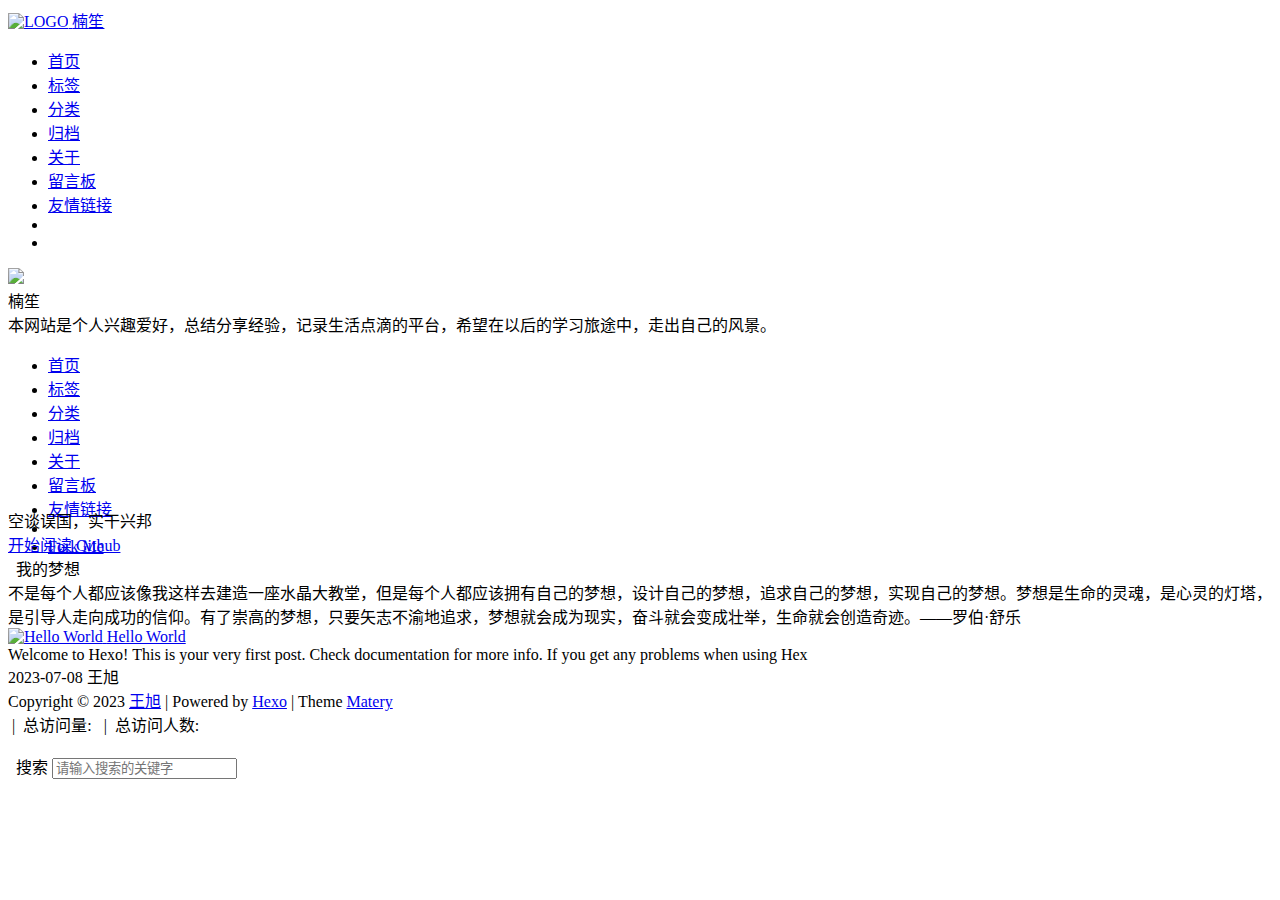
==== commit 236efe9a: "Site updated: 2023-07-08 14:47:42" ====
--- a/index.html
+++ b/index.html
@@ -4,8 +4,8 @@
 
 <head>
     <meta charset="utf-8">
-    <meta name="keywords" content="楠笙">
-    <meta name="description" content="空谈误国，实干兴邦">
+    <meta name="keywords" content="HTML,CSS,JavaScript,java等">
+    <meta name="description" content="本网站是个人兴趣爱好，总结分享经验，记录生活点滴的平台，希望在以后的学习旅途中，走出自己的风景。">
     <meta http-equiv="X-UA-Compatible" content="IE=edge">
     <meta name="viewport" content="width=device-width, initial-scale=1.0, user-scalable=no">
     <meta name="renderer" content="webkit|ie-stand|ie-comp">
@@ -18,12 +18,12 @@
 
 
     <title>楠笙</title>
-    <link rel="icon" type="image/png" href="/favicon.png">
+    <link rel="icon" type="image/png" href="/project/favicon.png">
     
 
 
     <!-- index cover -->
-    <!-- <link rel="stylesheet preload" type="text/css" href="/css/indexcover.css"> -->
+    <!-- <link rel="stylesheet preload" type="text/css" href="/project/css/indexcover.css"> -->
     <style>
         .carousel-control {
             width: 45px;
@@ -67,29 +67,32 @@
 
 
 
-<link rel="stylesheet" type="text/css" href="/libs/awesome/css/all.min.css">
-<link rel="stylesheet" type="text/css" href="/libs/materialize/materialize.min.css">
-<link rel="stylesheet" type="text/css" href="/libs/aos/aos.css">
-<link rel="stylesheet" type="text/css" href="/libs/animate/animate.min.css">
-<link rel="stylesheet" type="text/css" href="/libs/lightGallery/css/lightgallery.min.css">
-<link rel="stylesheet" type="text/css" href="/css/matery.css">
-<link rel="stylesheet" type="text/css" href="/css/my.css">
-<link rel="stylesheet" type="text/css" href="/css/dark.css" media="none" onload="if(media!='all')media='all'">
-
-
-
-
-    <link rel="stylesheet" href="/libs/tocbot/tocbot.css">
-    <link rel="stylesheet" href="/css/post.css">
-
-
-
-
-
-
-    <script src="/libs/jquery/jquery-3.6.0.min.js"></script>
-
-<meta name="generator" content="Hexo 6.3.0"></head>
+<link rel="stylesheet" type="text/css" href="/project/libs/awesome/css/all.min.css">
+<link rel="stylesheet" type="text/css" href="/project/libs/materialize/materialize.min.css">
+<link rel="stylesheet" type="text/css" href="/project/libs/aos/aos.css">
+<link rel="stylesheet" type="text/css" href="/project/libs/animate/animate.min.css">
+<link rel="stylesheet" type="text/css" href="/project/libs/lightGallery/css/lightgallery.min.css">
+<link rel="stylesheet" type="text/css" href="/project/css/matery.css">
+<link rel="stylesheet" type="text/css" href="/project/css/my.css">
+<link rel="stylesheet" type="text/css" href="/project/css/dark.css" media="none" onload="if(media!='all')media='all'">
+
+
+
+
+    <link rel="stylesheet" href="/project/libs/tocbot/tocbot.css">
+    <link rel="stylesheet" href="/project/css/post.css">
+
+
+
+
+
+
+    <script src="/project/libs/jquery/jquery-3.6.0.min.js"></script>
+
+<meta name="generator" content="Hexo 6.3.0">
+<style>.github-emoji { position: relative; display: inline-block; width: 1.2em; min-height: 1.2em; overflow: hidden; vertical-align: top; color: transparent; }  .github-emoji > span { position: relative; z-index: 10; }  .github-emoji img, .github-emoji .fancybox { margin: 0 !important; padding: 0 !important; border: none !important; outline: none !important; text-decoration: none !important; user-select: none !important; cursor: auto !important; }  .github-emoji img { height: 1.2em !important; width: 1.2em !important; position: absolute !important; left: 50% !important; top: 50% !important; transform: translate(-50%, -50%) !important; user-select: none !important; cursor: auto !important; } .github-emoji-fallback { color: inherit; } .github-emoji-fallback img { opacity: 0 !important; }</style>
+<link rel="alternate" href="/project/atom.xml" title="楠笙" type="application/atom+xml">
+</head>
 
 
 <body>
@@ -97,9 +100,9 @@
     <nav id="headNav" class="bg-color nav-transparent">
         <div id="navContainer" class="nav-wrapper container">
             <div class="brand-logo">
-                <a href="/" class="waves-effect waves-light">
+                <a href="/project/" class="waves-effect waves-light">
                     
-                    <img src="/medias/logo.png" class="logo-img" alt="LOGO">
+                    <img src="/project/medias/logo.png" class="logo-img" alt="LOGO">
                     
                     <span class="logo-span">楠笙</span>
                 </a>
@@ -111,7 +114,7 @@
   
   <li class="hide-on-med-and-down nav-item">
     
-    <a href="/" class="waves-effect waves-light">
+    <a href="/project/" class="waves-effect waves-light">
       
       <i class="fas fa-home" style="zoom: 0.6;"></i>
       
@@ -122,7 +125,7 @@
   
   <li class="hide-on-med-and-down nav-item">
     
-    <a href="/tags" class="waves-effect waves-light">
+    <a href="/project/tags" class="waves-effect waves-light">
       
       <i class="fas fa-tags" style="zoom: 0.6;"></i>
       
@@ -133,7 +136,7 @@
   
   <li class="hide-on-med-and-down nav-item">
     
-    <a href="/categories" class="waves-effect waves-light">
+    <a href="/project/categories" class="waves-effect waves-light">
       
       <i class="fas fa-bookmark" style="zoom: 0.6;"></i>
       
@@ -144,7 +147,7 @@
   
   <li class="hide-on-med-and-down nav-item">
     
-    <a href="/archives" class="waves-effect waves-light">
+    <a href="/project/archives" class="waves-effect waves-light">
       
       <i class="fas fa-archive" style="zoom: 0.6;"></i>
       
@@ -155,7 +158,7 @@
   
   <li class="hide-on-med-and-down nav-item">
     
-    <a href="/about" class="waves-effect waves-light">
+    <a href="/project/about" class="waves-effect waves-light">
       
       <i class="fas fa-user-circle" style="zoom: 0.6;"></i>
       
@@ -166,7 +169,7 @@
   
   <li class="hide-on-med-and-down nav-item">
     
-    <a href="/contact" class="waves-effect waves-light">
+    <a href="/project/contact" class="waves-effect waves-light">
       
       <i class="fas fa-comments" style="zoom: 0.6;"></i>
       
@@ -177,7 +180,7 @@
   
   <li class="hide-on-med-and-down nav-item">
     
-    <a href="/friends" class="waves-effect waves-light">
+    <a href="/project/friends" class="waves-effect waves-light">
       
       <i class="fas fa-address-book" style="zoom: 0.6;"></i>
       
@@ -203,12 +206,12 @@
 
     <div class="mobile-head bg-color">
         
-        <img src="/medias/logo.png" class="logo-img circle responsive-img">
+        <img src="/project/medias/logo.png" class="logo-img circle responsive-img">
         
         <div class="logo-name">楠笙</div>
         <div class="logo-desc">
             
-            空谈误国，实干兴邦
+            本网站是个人兴趣爱好，总结分享经验，记录生活点滴的平台，希望在以后的学习旅途中，走出自己的风景。
             
         </div>
     </div>
@@ -217,7 +220,7 @@
         
         <li class="m-nav-item">
 	  
-		<a href="/" class="waves-effect waves-light">
+		<a href="/project/" class="waves-effect waves-light">
 			
 			    <i class="fa-fw fas fa-home"></i>
 			
@@ -228,7 +231,7 @@
         
         <li class="m-nav-item">
 	  
-		<a href="/tags" class="waves-effect waves-light">
+		<a href="/project/tags" class="waves-effect waves-light">
 			
 			    <i class="fa-fw fas fa-tags"></i>
 			
@@ -239,7 +242,7 @@
         
         <li class="m-nav-item">
 	  
-		<a href="/categories" class="waves-effect waves-light">
+		<a href="/project/categories" class="waves-effect waves-light">
 			
 			    <i class="fa-fw fas fa-bookmark"></i>
 			
@@ -250,7 +253,7 @@
         
         <li class="m-nav-item">
 	  
-		<a href="/archives" class="waves-effect waves-light">
+		<a href="/project/archives" class="waves-effect waves-light">
 			
 			    <i class="fa-fw fas fa-archive"></i>
 			
@@ -261,7 +264,7 @@
         
         <li class="m-nav-item">
 	  
-		<a href="/about" class="waves-effect waves-light">
+		<a href="/project/about" class="waves-effect waves-light">
 			
 			    <i class="fa-fw fas fa-user-circle"></i>
 			
@@ -272,7 +275,7 @@
         
         <li class="m-nav-item">
 	  
-		<a href="/contact" class="waves-effect waves-light">
+		<a href="/project/contact" class="waves-effect waves-light">
 			
 			    <i class="fa-fw fas fa-comments"></i>
 			
@@ -283,7 +286,7 @@
         
         <li class="m-nav-item">
 	  
-		<a href="/friends" class="waves-effect waves-light">
+		<a href="/project/friends" class="waves-effect waves-light">
 			
 			    <i class="fa-fw fas fa-address-book"></i>
 			
@@ -295,7 +298,7 @@
         
         <li><div class="divider"></div></li>
         <li>
-            <a href="https://github.com/blinkfox/hexo-theme-matery" class="waves-effect waves-light" target="_blank">
+            <a href="https://github.com/wx-1124/wxblog.github.io.git" class="waves-effect waves-light" target="_blank">
                 <i class="fab fa-github-square fa-fw"></i>Fork Me
             </a>
         </li>
@@ -352,7 +355,7 @@
     }
 </style>
 
-<a href="https://github.com/blinkfox/hexo-theme-matery" class="github-corner tooltipped hide-on-med-and-down" target="_blank"
+<a href="https://github.com/wx-1124/wxblog.github.io.git" class="github-corner tooltipped hide-on-med-and-down" target="_blank"
    data-tooltip="Fork Me" data-position="left" data-delay="50">
     <svg viewBox="0 0 250 250" aria-hidden="true">
         <path d="M0,0 L115,115 L130,115 L142,142 L250,250 L250,0 Z"></path>
@@ -380,14 +383,14 @@
         <div class="brand">
             <div class="title center-align">
                 
-                    subtitle
+                空谈误国，实干兴邦
                 
             </div>
 
             <div class="description center-align">
                 
                 <span id="subtitle"></span>
-                <script src="/libs/typed/typed.js"></script>
+                <script src="/project/libs/typed/typed.js"></script>
                 <script>
                     var typed = new Typed("#subtitle", {
                         strings: [ 
@@ -413,12 +416,12 @@
 
 <script>
     // 每天切换 banner 图.  Switch banner image every day.
-    var bannerUrl = "/medias/banner/" + new Date().getDay() + '.jpg';
+    var bannerUrl = "/project/medias/banner/" + new Date().getDay() + '.jpg';
     $('.bg-cover').css('background-image', 'url(' + bannerUrl + ')');
 </script>
 <script>
     
-      var bannerUrl = "/medias/featureimages/" + Math.floor(Math.random() * 24) + '.jpg';
+      var bannerUrl = "/project/medias/featureimages/" + Math.floor(Math.random() * 24) + '.jpg';
     
     $('.bg-cover.about-cover').css('background-image', 'url(' + bannerUrl + ')');
 
@@ -438,13 +441,13 @@
                 
             </div>
             <div class="cover-social-link">
-    <a href="https://github.com/blinkfox" class="tooltipped" target="_blank" data-tooltip="访问我的GitHub" data-position="top" data-delay="50">
+    <a href="https://github.com/wx-1124" class="tooltipped" target="_blank" data-tooltip="访问我的GitHub" data-position="top" data-delay="50">
         <i class="fab fa-github"></i>
     </a>
 
 
 
-    <a href="mailto:1181062873@qq.com" class="tooltipped" target="_blank" data-tooltip="邮件联系我" data-position="top" data-delay="50">
+    <a href="mailto:2648959742@qq.com" class="tooltipped" target="_blank" data-tooltip="邮件联系我" data-position="top" data-delay="50">
         <i class="fas fa-envelope-open"></i>
     </a>
 
@@ -454,7 +457,7 @@
 
 
 
-    <a href="tencent://AddContact/?fromId=50&fromSubId=1&subcmd=all&uin=1181062873" class="tooltipped" target="_blank" data-tooltip="QQ联系我: 1181062873" data-position="top" data-delay="50">
+    <a href="tencent://AddContact/?fromId=50&fromSubId=1&subcmd=all&uin=2648959742" class="tooltipped" target="_blank" data-tooltip="QQ联系我: 2648959742" data-position="top" data-delay="50">
         <i class="fab fa-qq"></i>
     </a>
 
@@ -464,7 +467,7 @@
 
 
 
-    <a href="/atom.xml" class="tooltipped" target="_blank" data-tooltip="RSS 订阅" data-position="top" data-delay="50">
+    <a href="/project/atom.xml" class="tooltipped" target="_blank" data-tooltip="RSS 订阅" data-position="top" data-delay="50">
         <i class="fas fa-rss"></i>
     </a>
 
@@ -589,11 +592,11 @@
              <!-- 隐藏某个文章 -->
             <div class="article col s12 m6 l4" data-aos="zoom-in">
                 <div class="card">
-                    <a href="/2023/07/08/hello-world/">
+                    <a href="/project/2023/07/08/hello-world/">
                         <div class="card-image">
                             
                             
-                            <img src="/medias/featureimages/12.jpg" class="responsive-img" alt="Hello World">
+                            <img src="/project/medias/featureimages/12.jpg" class="responsive-img" alt="Hello World">
                             
                             <span class="card-title">Hello World</span>
                         </div>
@@ -633,7 +636,7 @@
 
     <footer class="page-footer bg-color">
     
-        <link rel="stylesheet" href="/libs/aplayer/APlayer.min.css">
+        <link rel="stylesheet" href="/project/libs/aplayer/APlayer.min.css">
 <style>
     .aplayer .aplayer-lrc p {
         
@@ -683,8 +686,8 @@
     </div>
 </div>
 
-<script src="/libs/aplayer/APlayer.min.js"></script>
-<script src="/libs/aplayer/Meting.min.js"></script>
+<script src="/project/libs/aplayer/APlayer.min.js"></script>
+<script src="/project/libs/aplayer/Meting.min.js"></script>
 
     
 
@@ -693,9 +696,9 @@
         <div class="col s12 m8 l8 copy-right">
             Copyright&nbsp;&copy;
             
-                <span id="year">2019-2023</span>
-            
-            <a href="/about" target="_blank">王旭</a>
+                <span id="year">2023</span>
+            
+            <a href="/project/about" target="_blank">王旭</a>
             |&nbsp;Powered by&nbsp;<a href="https://hexo.io/" target="_blank">Hexo</a>
             |&nbsp;Theme&nbsp;<a href="https://github.com/blinkfox/hexo-theme-matery" target="_blank">Matery</a>
             
@@ -725,13 +728,13 @@
             
         </div>
         <div class="col s12 m4 l4 social-link social-statis">
-    <a href="https://github.com/blinkfox" class="tooltipped" target="_blank" data-tooltip="访问我的GitHub" data-position="top" data-delay="50">
+    <a href="https://github.com/wx-1124" class="tooltipped" target="_blank" data-tooltip="访问我的GitHub" data-position="top" data-delay="50">
         <i class="fab fa-github"></i>
     </a>
 
 
 
-    <a href="mailto:1181062873@qq.com" class="tooltipped" target="_blank" data-tooltip="邮件联系我" data-position="top" data-delay="50">
+    <a href="mailto:2648959742@qq.com" class="tooltipped" target="_blank" data-tooltip="邮件联系我" data-position="top" data-delay="50">
         <i class="fas fa-envelope-open"></i>
     </a>
 
@@ -741,7 +744,7 @@
 
 
 
-    <a href="tencent://AddContact/?fromId=50&fromSubId=1&subcmd=all&uin=1181062873" class="tooltipped" target="_blank" data-tooltip="QQ联系我: 1181062873" data-position="top" data-delay="50">
+    <a href="tencent://AddContact/?fromId=50&fromSubId=1&subcmd=all&uin=2648959742" class="tooltipped" target="_blank" data-tooltip="QQ联系我: 2648959742" data-position="top" data-delay="50">
         <i class="fab fa-qq"></i>
     </a>
 
@@ -751,7 +754,7 @@
 
 
 
-    <a href="/atom.xml" class="tooltipped" target="_blank" data-tooltip="RSS 订阅" data-position="top" data-delay="50">
+    <a href="/project/atom.xml" class="tooltipped" target="_blank" data-tooltip="RSS 订阅" data-position="top" data-delay="50">
         <i class="fas fa-rss"></i>
     </a>
 
@@ -862,7 +865,7 @@
         });
     };
 
-    searchFunc('/search.xml', 'searchInput', 'searchResult');
+    searchFunc('/project/search.xml', 'searchInput', 'searchResult');
 });
 </script>
 
@@ -898,17 +901,26 @@
 </div>
 
 
-    <script src="/libs/materialize/materialize.min.js"></script>
-    <script src="/libs/masonry/masonry.pkgd.min.js"></script>
-    <script src="/libs/aos/aos.js"></script>
-    <script src="/libs/scrollprogress/scrollProgress.min.js"></script>
-    <script src="/libs/lightGallery/js/lightgallery-all.min.js"></script>
-    <script src="/js/matery.js"></script>
-
-    
-
-    
-    
+    <script src="/project/libs/materialize/materialize.min.js"></script>
+    <script src="/project/libs/masonry/masonry.pkgd.min.js"></script>
+    <script src="/project/libs/aos/aos.js"></script>
+    <script src="/project/libs/scrollprogress/scrollProgress.min.js"></script>
+    <script src="/project/libs/lightGallery/js/lightgallery-all.min.js"></script>
+    <script src="/project/js/matery.js"></script>
+
+    
+
+    
+    
+    
+        
+        <script type="text/javascript">
+            // 只在桌面版网页启用特效
+            var windowWidth = $(window).width();
+            if (windowWidth > 768) {
+                document.write('<script type="text/javascript" src="/project/libs/others/sakura.js"><\/script>');
+            }
+        </script>
     
 
     <!-- 雪花特效 -->
@@ -919,7 +931,7 @@
 
      
         <script src="https://ssl.captcha.qq.com/TCaptcha.js"></script>
-        <script src="/libs/others/TencentCaptcha.js"></script>
+        <script src="/project/libs/others/TencentCaptcha.js"></script>
         <button id="TencentCaptcha" data-appid="xxxxxxxxxx" data-cbfn="callback" type="button" hidden></button>
     
 
@@ -942,10 +954,10 @@
 </script>
 
     
-    <script src="/libs/others/clicklove.js" async="async"></script>
-    
-    
-    <script async src="/libs/others/busuanzi.pure.mini.js"></script>
+    <script src="/project/libs/others/clicklove.js" async="async"></script>
+    
+    
+    <script async src="/project/libs/others/busuanzi.pure.mini.js"></script>
     
 
     
@@ -961,7 +973,7 @@
     
 
     
-    <script src="/libs/instantpage/instantpage.js" type="module"></script>
+    <script src="/project/libs/instantpage/instantpage.js" type="module"></script>
     
 
 </body>
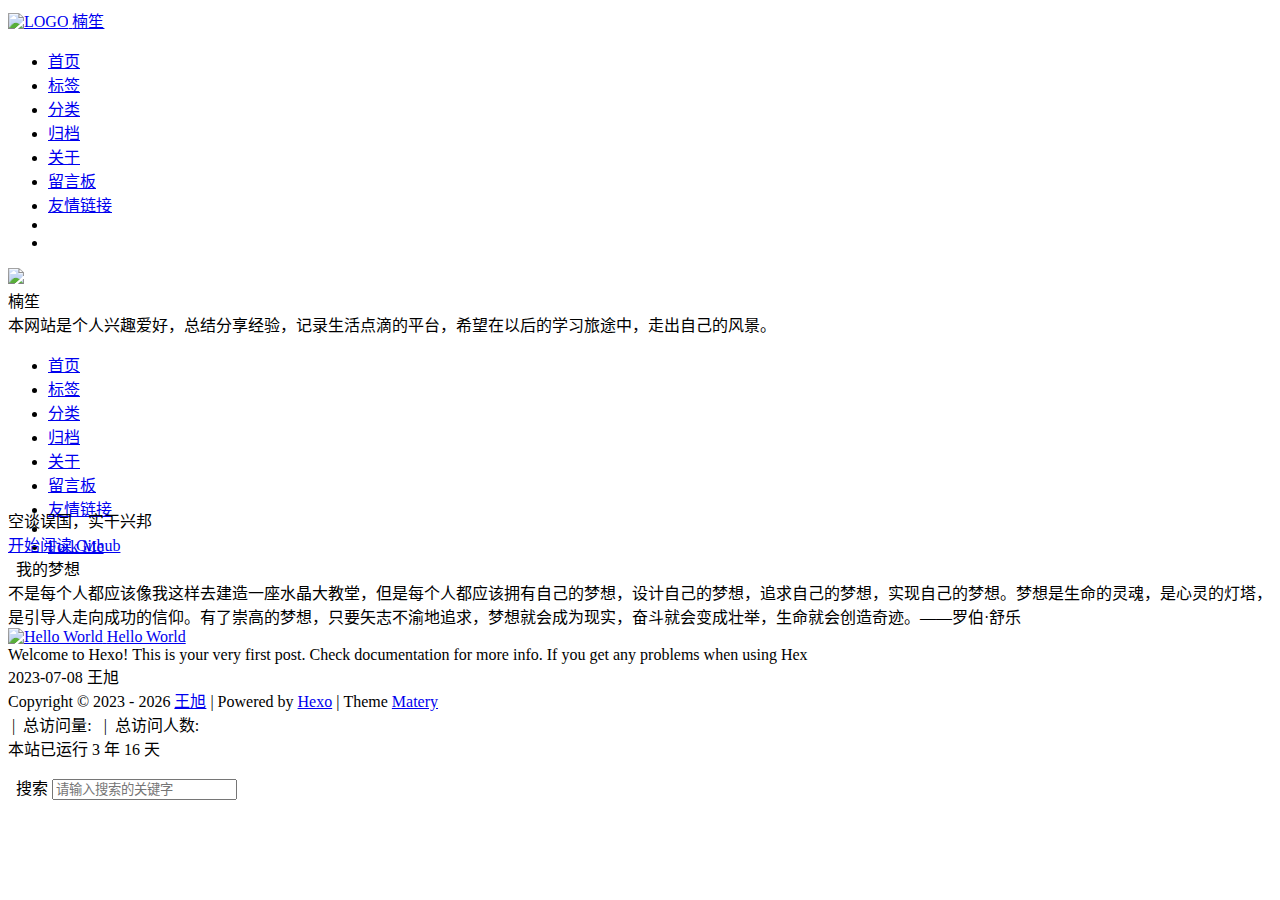
==== commit 8a6623d1: "Site updated: 2023-07-08 16:29:00" ====
--- a/index.html
+++ b/index.html
@@ -18,7 +18,7 @@
 
 
     <title>楠笙</title>
-    <link rel="icon" type="image/png" href="/project/favicon.png">
+    <link rel="icon" type="image/png" href="/project/favicon1.png">
     
 
 
@@ -91,7 +91,7 @@
 
 <meta name="generator" content="Hexo 6.3.0">
 <style>.github-emoji { position: relative; display: inline-block; width: 1.2em; min-height: 1.2em; overflow: hidden; vertical-align: top; color: transparent; }  .github-emoji > span { position: relative; z-index: 10; }  .github-emoji img, .github-emoji .fancybox { margin: 0 !important; padding: 0 !important; border: none !important; outline: none !important; text-decoration: none !important; user-select: none !important; cursor: auto !important; }  .github-emoji img { height: 1.2em !important; width: 1.2em !important; position: absolute !important; left: 50% !important; top: 50% !important; transform: translate(-50%, -50%) !important; user-select: none !important; cursor: auto !important; } .github-emoji-fallback { color: inherit; } .github-emoji-fallback img { opacity: 0 !important; }</style>
-<link rel="alternate" href="/project/atom.xml" title="楠笙" type="application/atom+xml">
+<link rel="alternate" href="/project/rss2.xml" title="楠笙" type="application/rss+xml">
 </head>
 
 
@@ -102,7 +102,7 @@
             <div class="brand-logo">
                 <a href="/project/" class="waves-effect waves-light">
                     
-                    <img src="/project/medias/logo.png" class="logo-img" alt="LOGO">
+                    <img src="/project/medias/logo1.png" class="logo-img" alt="LOGO">
                     
                     <span class="logo-span">楠笙</span>
                 </a>
@@ -206,7 +206,7 @@
 
     <div class="mobile-head bg-color">
         
-        <img src="/project/medias/logo.png" class="logo-img circle responsive-img">
+        <img src="/project/medias/logo1.png" class="logo-img circle responsive-img">
         
         <div class="logo-name">楠笙</div>
         <div class="logo-desc">
@@ -395,9 +395,9 @@
                     var typed = new Typed("#subtitle", {
                         strings: [ 
                             
-                                "从来没有真正的绝境, 只有心灵的迷途",
+                                "感谢相遇，感谢陪伴",
                             
-                                "Never really desperate, only the lost of the soul",
+                                "Thank you for meeting, thank you for accompanying.",
                             
                         ],
                         startDelay: 300,
@@ -435,7 +435,7 @@
                 </a>
 
                 
-                    <a href="https://github.com/blinkfox/hexo-theme-matery" class="waves-effect waves-light btn" target="_blank">
+                    <a href="https://github.com/wx-1124/wxblog.github.io.git" class="waves-effect waves-light btn" target="_blank">
                         <i class="fab fa-github-alt"></i>Github
                     </a>
                 
@@ -466,10 +466,6 @@
 
 
 
-
-    <a href="/project/atom.xml" class="tooltipped" target="_blank" data-tooltip="RSS 订阅" data-position="top" data-delay="50">
-        <i class="fas fa-rss"></i>
-    </a>
 
 </div>
         </div>
@@ -692,7 +688,7 @@
     
 
     <div class="container row center-align"
-         style="margin-bottom: 0px !important;">
+         style="margin-bottom: 15px !important;">
         <div class="col s12 m8 l8 copy-right">
             Copyright&nbsp;&copy;
             
@@ -724,6 +720,60 @@
 
             <!-- 运行天数提醒. -->
             
+                <span id="sitetime"> Loading ...</span>
+                <script>
+                    var calcSiteTime = function () {
+                        var seconds = 1000;
+                        var minutes = seconds * 60;
+                        var hours = minutes * 60;
+                        var days = hours * 24;
+                        var years = days * 365;
+                        var today = new Date();
+                        var startYear = "2023";
+                        var startMonth = "7";
+                        var startDate = "8";
+                        var startHour = "";
+                        var startMinute = "";
+                        var startSecond = "";
+                        var todayYear = today.getFullYear();
+                        var todayMonth = today.getMonth() + 1;
+                        var todayDate = today.getDate();
+                        var todayHour = today.getHours();
+                        var todayMinute = today.getMinutes();
+                        var todaySecond = today.getSeconds();
+                        var t1 = Date.UTC(startYear, startMonth, startDate, startHour, startMinute, startSecond);
+                        var t2 = Date.UTC(todayYear, todayMonth, todayDate, todayHour, todayMinute, todaySecond);
+                        var diff = t2 - t1;
+                        var diffYears = Math.floor(diff / years);
+                        var diffDays = Math.floor((diff / days) - diffYears * 365);
+
+                        // 区分是否有年份.
+                        var language = 'zh-CN';
+                        if (startYear === String(todayYear)) {
+                            document.getElementById("year").innerHTML = todayYear;
+                            var daysTip = 'This site has been running for ' + diffDays + ' days';
+                            if (language === 'zh-CN') {
+                                daysTip = '本站已运行 ' + diffDays + ' 天';
+                            } else if (language === 'zh-HK') {
+                                daysTip = '本站已運行 ' + diffDays + ' 天';
+                            }
+                            document.getElementById("sitetime").innerHTML = daysTip;
+                        } else {
+                            document.getElementById("year").innerHTML = startYear + " - " + todayYear;
+                            var yearsAndDaysTip = 'This site has been running for ' + diffYears + ' years and '
+                                + diffDays + ' days';
+                            if (language === 'zh-CN') {
+                                yearsAndDaysTip = '本站已运行 ' + diffYears + ' 年 ' + diffDays + ' 天';
+                            } else if (language === 'zh-HK') {
+                                yearsAndDaysTip = '本站已運行 ' + diffYears + ' 年 ' + diffDays + ' 天';
+                            }
+                            document.getElementById("sitetime").innerHTML = yearsAndDaysTip;
+                        }
+                    }
+
+                    calcSiteTime();
+                </script>
+            
             <br>
             
         </div>
@@ -753,10 +803,6 @@
 
 
 
-
-    <a href="/project/atom.xml" class="tooltipped" target="_blank" data-tooltip="RSS 订阅" data-position="top" data-delay="50">
-        <i class="fas fa-rss"></i>
-    </a>
 
 </div>
     </div>
@@ -913,15 +959,6 @@
     
     
     
-        
-        <script type="text/javascript">
-            // 只在桌面版网页启用特效
-            var windowWidth = $(window).width();
-            if (windowWidth > 768) {
-                document.write('<script type="text/javascript" src="/project/libs/others/sakura.js"><\/script>');
-            }
-        </script>
-    
 
     <!-- 雪花特效 -->
     
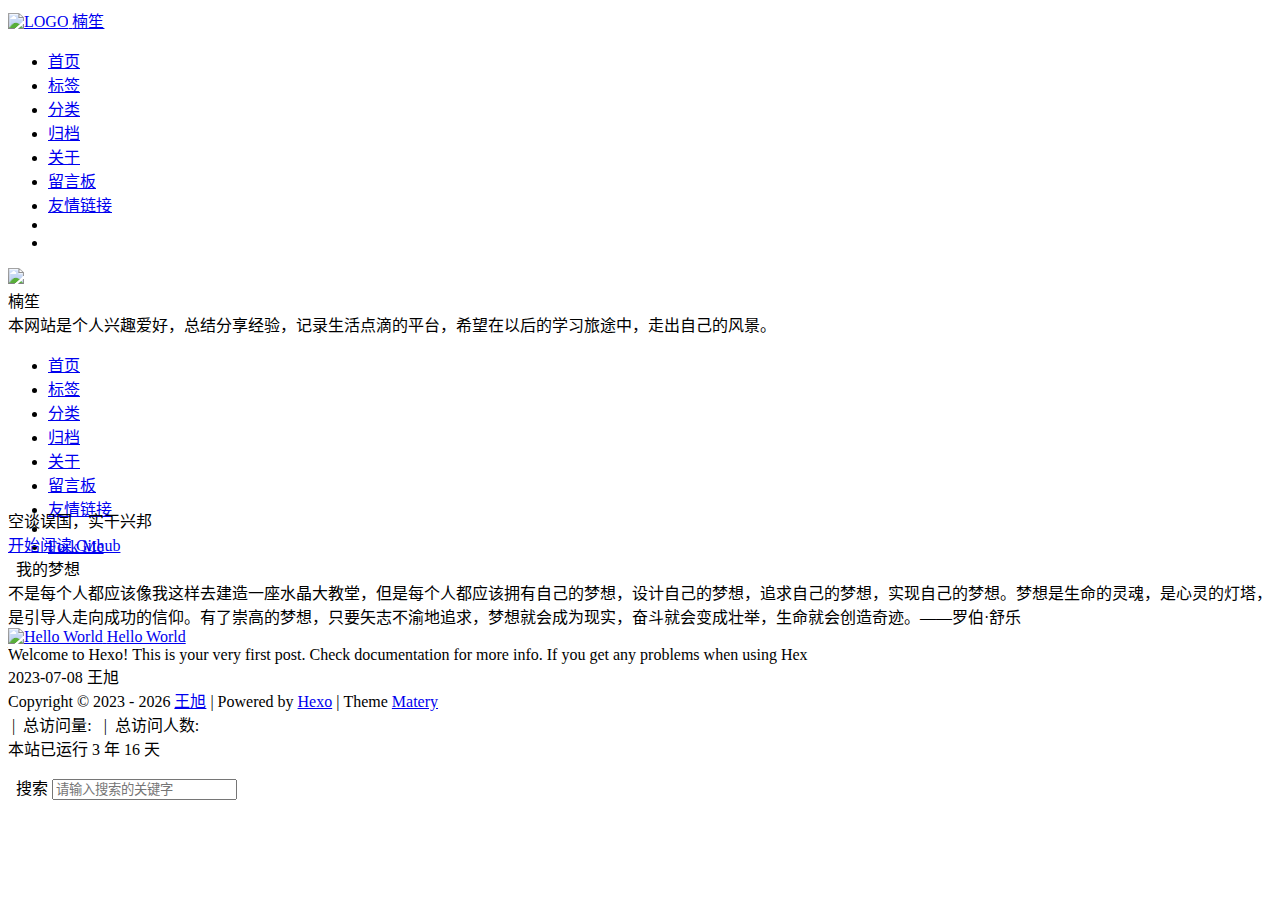
==== commit bd019907: "Site updated: 2023-07-10 09:16:43" ====
(no text change in the page or its own stylesheets)
